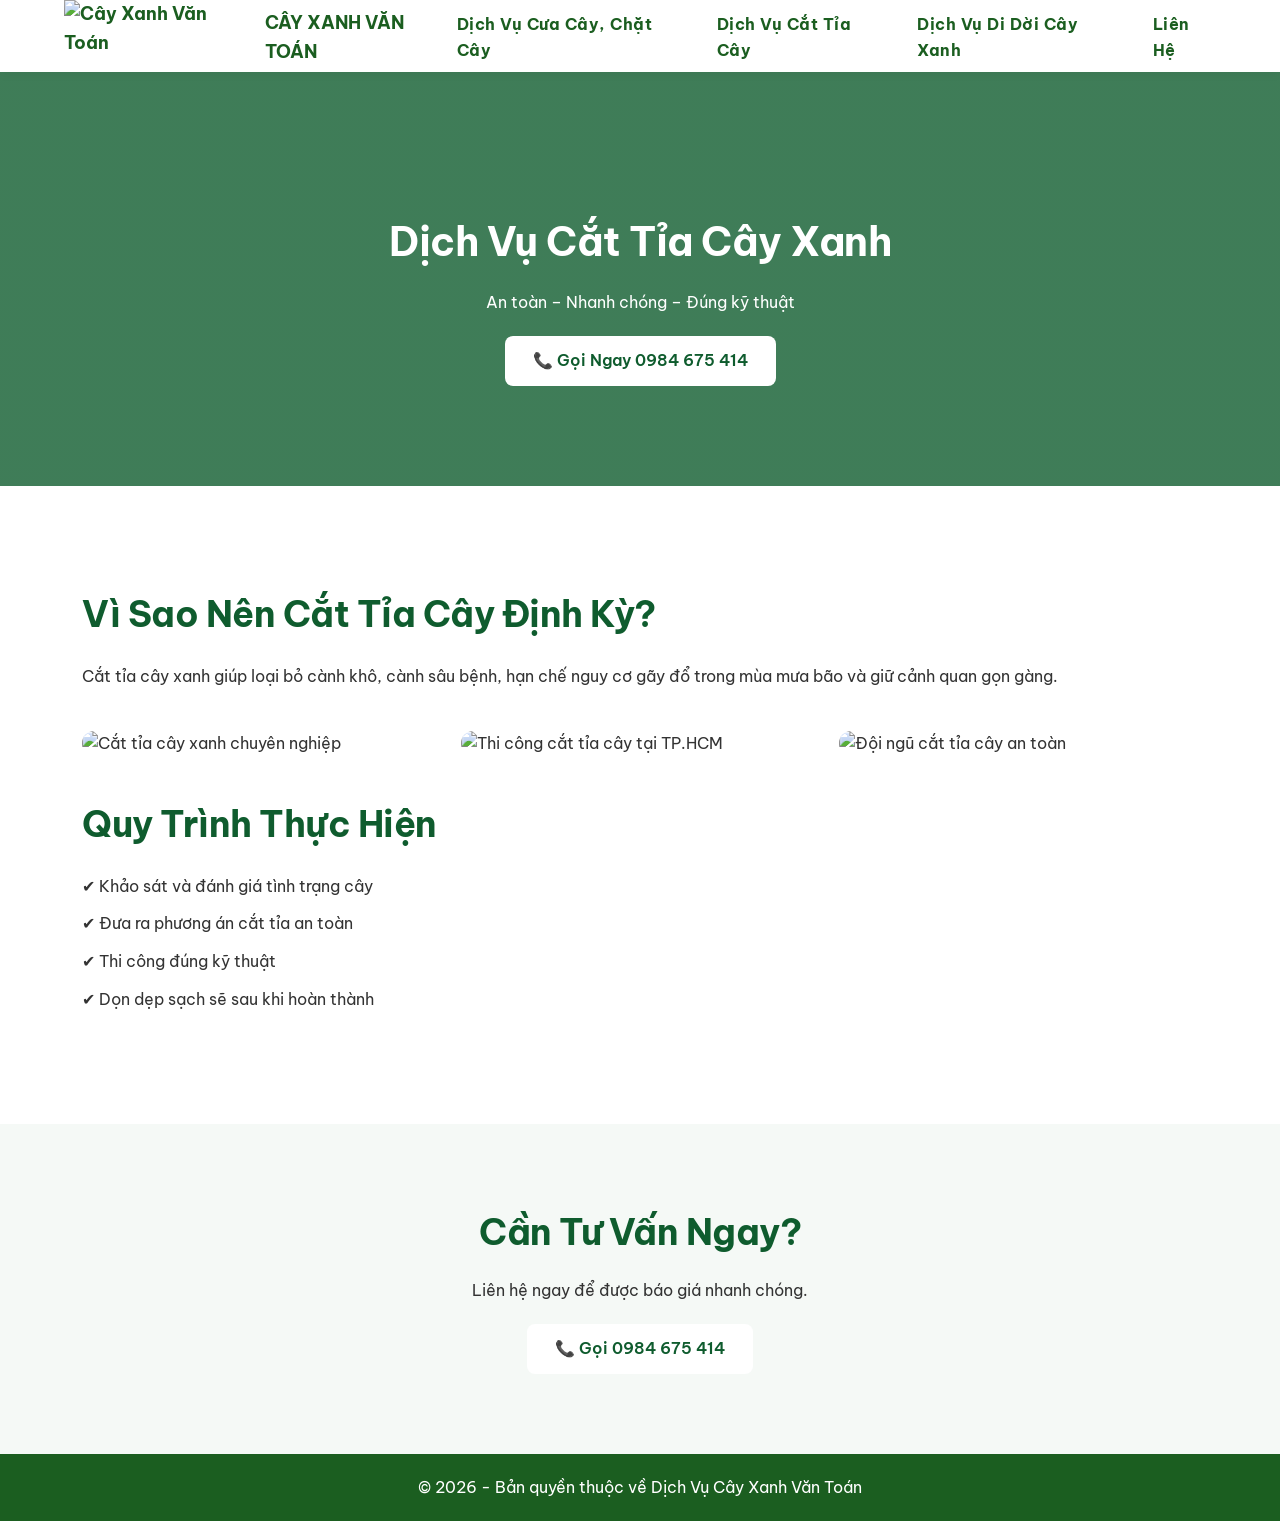
==== dich-vu-cat-tia-cay/index.html @ 78bada3a "v1-the first" ====
<!DOCTYPE html>
<html lang="vi">
<head>
<meta charset="UTF-8">
<meta name="viewport" content="width=device-width, initial-scale=1.0">

<title>Dịch Vụ Cưa Cắt Tỉa Cây Xanh Chuyên Nghiệp TPHCM</title>
<meta name="description" content="Dịch vụ cưa cây, chặt cây, cắt tỉa và di dời cây xanh chuyên nghiệp tại TP.HCM. Báo giá nhanh – Thi công an toàn – Hỗ trợ 24/7.">

<meta property="og:title" content="Dịch Vụ Cây Xanh Chuyên Nghiệp">
<meta property="og:description" content="Cưa cây – Cắt tỉa – Di dời cây xanh giá tốt tại TPHCM">
<meta property="og:type" content="website">
<link rel="stylesheet" href="../css/style.css">
<link rel="stylesheet" href="../css/service.css">
<link href="https://fonts.googleapis.com/css2?family=Be+Vietnam+Pro:wght@300;400;500;600;700;800&display=swap" rel="stylesheet">

</head>

<body>


  <header class="header">
  <div class="container nav">
    <div class="logo">
  <img src="../images/logo__500_x_500_px__cay_xanh-removebg-preview" alt="Cây Xanh Văn Toán">
  <span>CÂY XANH VĂN TOÁN</span>
</div>

    <div class="menu-toggle" id="menu-toggle">
      <span></span>
      <span></span>
      <span></span>
    </div>

    <nav id="navbar">
      <ul>
        <li><a href="dich-vu-cua-cay-chat-cay.html" class="nav-link">Dịch Vụ Cưa Cây, Chặt Cây</a></li>
        <li><a href="dich-vu-cat-tia-cay.html" class="nav-link">Dịch Vụ Cắt Tỉa Cây</a></li>
        <li><a href="dich-vu-di-doi-cay-xanh.html" class="nav-link">Dịch Vụ Di Dời Cây Xanh</a></li>
        <li><a href="lien-he.html" class="nav-link">Liên Hệ</a></li>
      </ul>
    </nav>
  </div>
</header>

<!-- HERO -->
<section class="service-hero">
  <div class="container">
    <h1>Dịch Vụ Cắt Tỉa Cây Xanh</h1>
    <p>An toàn – Nhanh chóng – Đúng kỹ thuật</p>
    <a href="tel:0984675414" class="btn-primary">📞 Gọi Ngay 0984 675 414</a>
  </div>
</section>

<!-- NỘI DUNG -->
<section class="service-content">
  <div class="container">

    <h2>Vì Sao Nên Cắt Tỉa Cây Định Kỳ?</h2>
    <p>
      Cắt tỉa cây xanh giúp loại bỏ cành khô, cành sâu bệnh,
      hạn chế nguy cơ gãy đổ trong mùa mưa bão và giữ cảnh quan gọn gàng.
    </p>

    <div class="service-grid">
      <img src="../images/cat-tia-1.jpg" alt="Cắt tỉa cây xanh chuyên nghiệp">
      <img src="../images/cat-tia-2.jpg" alt="Thi công cắt tỉa cây tại TP.HCM">
      <img src="../images/cat-tia-3.jpg" alt="Đội ngũ cắt tỉa cây an toàn">
    </div>

    <h2>Quy Trình Thực Hiện</h2>
    <ul class="process-list">
      <li>✔ Khảo sát và đánh giá tình trạng cây</li>
      <li>✔ Đưa ra phương án cắt tỉa an toàn</li>
      <li>✔ Thi công đúng kỹ thuật</li>
      <li>✔ Dọn dẹp sạch sẽ sau khi hoàn thành</li>
    </ul>

  </div>
</section>

<!-- CTA -->
<section class="service-cta">
  <div class="container">
    <h2>Cần Tư Vấn Ngay?</h2>
    <p>Liên hệ ngay để được báo giá nhanh chóng.</p>
    <a href="tel:0984675414" class="btn-primary">📞 Gọi 0984 675 414</a>
  </div>
</section>

<footer>
<div class="container">
<p>© 2026 - Bản quyền thuộc về Dịch Vụ Cây Xanh Văn Toán</p>
</div>
</footer>
</body>
</html>
---- css/style.css ----
body {
  font-family: 'Be Vietnam Pro', sans-serif;
  line-height: 1.6;
  color: #333;
  margin: 0;
}

h1, h2, h3, h4 {
  font-weight: 700;
  letter-spacing: -0.5px;
}
html {
  scroll-behavior: smooth;
}

*{
margin:0;
padding:0;
box-sizing:border-box;
}

.container{
width:90%;
max-width:1200px;
margin:auto;
}

.header {
  position: fixed;
  top: 0;
  left: 0;
  width: 100%;
  height: 72px; /* chỉnh ở đây */
  background: #fff;
  display: flex;
  align-items: center;
  z-index: 999;
  box-shadow: 0 2px 10px rgba(0,0,0,0.05);
}


.header.scrolled {
  box-shadow: 0 8px 25px rgba(0,0,0,0.08);
}

.logo{
color:#fff;
font-weight:bold;
font-size:20px;
}

nav ul{
display:flex;
list-style:none;
gap:30px;
}

nav a{
color:#1b5e20;
text-decoration:none;
font-weight:500;
}

nav ul li a {
  color: #1b5e20;  /* xanh lá đậm */
  font-weight: 700;
}
nav ul li a:hover {
  color: #2e7d32;
}

.logo {
  color: #1b5e20;
}

/* hero*/
.hero{
background:url('../images/hero.jpg') center/cover no-repeat;
height:500px;
display:flex;
align-items:center;
color:#fff;
text-align:center;
}

.hero-content{
width:100%;
}

.hero h1{
font-size:36px;
margin-bottom:15px;
}

.btn{
display:inline-block;
background:#ff9800;
color:#fff;
padding:12px 25px;
border-radius:5px;
text-decoration:none;
margin-top:15px;
}

.section{
padding:80px 0;
text-align:center;
}

.bg-light{
background:#f5f5f5;
}

.grid-3{
display:grid;
grid-template-columns:repeat(auto-fit,minmax(250px,1fr));
gap:30px;
margin-top:40px;
}

.card{
background:#fff;
padding:20px;
border-radius:8px;
box-shadow:0 5px 15px rgba(0,0,0,0.08);
}

.card img{
width:100%;
border-radius:8px;
margin-bottom:15px;
}

.card {
  border-radius: 16px;
  overflow: hidden;
  transition: all 0.3s ease;
  box-shadow: 0 10px 30px rgba(0,0,0,0.06);
}

.card:hover {
  transform: translateY(-8px);
  box-shadow: 0 20px 40px rgba(0,0,0,0.08);
}

.process{
text-align:left;
max-width:600px;
margin:20px auto;
}

table{
width:100%;
margin-top:20px;
border-collapse:collapse;
}

table,th,td{
border:1px solid #ddd;
}

th,td{
padding:12px;
}

.note{
margin-top:10px;
font-size:14px;
color:#666;
}

.gallery{
width:100%;
max-width:800px;
margin-top:30px;
border-radius:8px;
}

.contact{
background:#e8f5e9;
}

footer{
background:#1b5e20;
color:#fff;
padding:20px 0;
text-align:center;
}

@media(max-width:768px){
.hero h1{
font-size:26px;
}
nav ul{
flex-direction:column;
}
}

/* ===== HEADER PROFESSIONAL ===== */

nav ul {
  display: flex;
  list-style: none;
  gap: 30px;
}

nav ul li a {
  position: relative;
  color: #1b5e20;
  text-decoration: none;
  font-weight: 700;   /* in đậm hơn */
  letter-spacing: 0.5px;  /* nhìn chuyên nghiệp hơn */
  transition: color 0.3s ease;
}

/* Hover underline animation */
nav ul li a::after {
  content: "";
  position: absolute;
  width: 0%;
  height: 2px;
  left: 50%;
  bottom: -5px;
  background: #ff9800;
  transition: all 0.3s ease;
}

nav ul li a:hover::after {
  width: 100%;
  left: 0;
}

nav ul li a:hover {
  color: #ffcc80;
}

/* ===== MOBILE MENU ===== */

.menu-toggle {
  display: none;
  flex-direction: column;
  gap: 5px;
  cursor: pointer;
}

.menu-toggle span {
  width: 25px;
  height: 3px;
  background: #1b5e20;
  transition: 0.3s;
}

@media (max-width: 768px) {

  nav {
    position: absolute;
    top: 70px;
    right: 0;
    background: #1b5e20;
    width: 220px;
    height: 0;
    overflow: hidden;
    transition: 0.3s ease;
    height: 75px;
  }

  nav.active {
    height: 260px;
  }

  nav ul {
    flex-direction: column;
    padding: 20px;
    gap: 15px;
  }

  .menu-toggle {
    display: flex;
  }

    .logo img {
    height: 42px;
  }
}

/* ===== hero ===== */
.hero {
  background: linear-gradient(
      rgba(27,94,32,0.85),
      rgba(27,94,32,0.85)
    ),
    url('../images/hero.jpg') center/cover no-repeat;
  height: 550px;
  display: flex;
  align-items: center;
  text-align: center;
  color: #fff;
}

.hero h1 {
  font-size: 42px;
  font-weight: 800;
  margin-bottom: 15px;
}

.sub {
  font-size: 18px;
  margin-bottom: 30px;
}

.hero-cta {
  display: flex;
  gap: 20px;
  justify-content: center;
  flex-wrap: wrap;
}

.btn-call {
  background: #FF8F00;
  padding: 15px 35px;
  border-radius: 50px;
  font-weight: 700;
  color: white;
  text-decoration: none;
  font-size: 18px;
  transition: 0.3s;
}

.btn-call:hover {
  background: #e65100;
  transform: translateY(-3px);
}

.btn-outline {
  border: 2px solid white;
  padding: 15px 30px;
  border-radius: 50px;
  color: white;
  text-decoration: none;
  font-weight: 600;
}

/* Floating Contact Buttons */

.floating-contact {
  position: fixed;
  bottom: 20px;
  right: 20px;
  display: flex;
  flex-direction: column;
  gap: 15px;
  z-index: 999;
}

/* ===== NÚT GỌI ICON + SĐT ===== */

.float-call {
  display: flex;
  align-items: center;
  gap: 10px;
  background: #FF8F00;
  color: #fff;
  padding: 14px 22px;
  border-radius: 50px;
  font-weight: 700;
  text-decoration: none;
  box-shadow: 0 8px 25px rgba(0,0,0,0.2);
  animation: pulseGlow 1.5s infinite;
  transition: 0.3s;
}

.float-call:hover {
  background: #e65100;
  transform: translateY(-3px);
}

.phone-icon {
  font-size: 20px;
}

.phone-text {
  font-size: 16px;
  letter-spacing: 1px;
}

/* Nút Zalo */
.float-zalo {
  background: #1B5E20;
  color: #fff;
  padding: 14px 22px;
  border-radius: 50px;
  font-weight: 700;
  text-decoration: none;
  box-shadow: 0 5px 20px rgba(0,0,0,0.2);
  transition: 0.3s;
}

.float-zalo:hover {
  background: #0d3c13;
  transform: translateY(-3px);
}

/* Mobile tối ưu */
@media (max-width: 768px) {
  .float-call,
  .float-zalo {
    padding: 12px 18px;
    font-size: 14px;
  }
}

/* ===== HIỆU ỨNG CHÓE CHÓE LIÊN TỤC ===== */

@keyframes pulseGlow {
  0% {
    transform: scale(1);
    box-shadow: 0 0 0 0 rgba(255, 143, 0, 0.7);
  }
  50% {
    transform: scale(1.08);
    box-shadow: 0 0 25px 10px rgba(255, 143, 0, 0.4);
  }
  100% {
    transform: scale(1);
    box-shadow: 0 0 0 0 rgba(255, 143, 0, 0);
  }
}

/* Chỉ áp dụng cho nút GỌI */
.float-call {
  animation: pulseGlow 1.5s infinite;
}



/* ===== NÚT GỌI PHỐI MÀU THEO BRAND XANH LÁ ===== */

.call-wrapper {
  position: fixed;
  bottom: 25px;
  right: 25px;
  display: flex;
  align-items: center;
  background: #ffffff;
  border-radius: 50px;
  padding: 8px 8px 8px 20px;
  text-decoration: none;
  box-shadow: 0 8px 25px rgba(0,0,0,0.25);
  z-index: 999;
  transition: 0.3s;
}

.call-wrapper:hover {
  transform: translateY(-3px);
}

/* Số điện thoại */
.call-number {
  font-size: 20px;
  font-weight: 700;
  color: #d32f2f;
  letter-spacing: 1px;
}

/* Vòng tròn icon */
.call-icon-circle {
  width: 60px;
  height: 60px;
  background: #2e7d32;
  border-radius: 50%;
  display: flex;
  align-items: center;
  justify-content: center;
  margin-left: 15px;
  position: relative;
  animation: pulseCircle 1.8s infinite;
  transition: 0.3s;
}

.call-icon-circle:hover {
  background: #1b5e20;
}

/* Icon */
.call-icon {
  font-size: 26px;
  color: #ffffff;
  animation: ring 1s infinite;
}

/* Rung icon */
@keyframes ring {
  0% { transform: rotate(0); }
  20% { transform: rotate(-18deg); }
  40% { transform: rotate(18deg); }
  60% { transform: rotate(-10deg); }
  80% { transform: rotate(10deg); }
  100% { transform: rotate(0); }
}

/* Sóng lan theo màu xanh */
@keyframes pulseCircle {
  0% {
    box-shadow: 0 0 0 0 rgba(46, 125, 50, 0.6);
  }
  70% {
    box-shadow: 0 0 0 20px rgba(46, 125, 50, 0);
  }
  100% {
    box-shadow: 0 0 0 0 rgba(46, 125, 50, 0);
  }
}


/* ===== NÚT ZALO CHUYÊN NGHIỆP ===== */

.zalo-circle {
  position: fixed;
  bottom: 110px; /* nằm trên nút gọi */
  right: 25px;
  width: 65px;
  height: 65px;
  background: #ffffff;
  border-radius: 50%;
  display: flex;
  align-items: center;
  justify-content: center;
  box-shadow: 0 8px 25px rgba(0,0,0,0.25);
  z-index: 998;
  transition: 0.3s;
}

.zalo-circle:hover {
  transform: translateY(-3px);
}

/* Icon */
.zalo-icon {
  width: 36px;
  height: 36px;
}

/* ===== Responsive cho mobile ===== */
@media (max-width: 768px) {

  .call-wrapper {
    bottom: 20px;
    right: 15px;
    padding: 6px 6px 6px 15px;
  }

  .call-number {
    font-size: 16px;
  }

  .call-icon-circle {
    width: 50px;
    height: 50px;
  }

  .call-icon {
    font-size: 22px;
  }

  .zalo-circle {
    bottom: 90px;
    right: 15px;
    width: 55px;
    height: 55px;
  }

  .zalo-icon {
    width: 30px;
    height: 30px;
  }
}

/* ===== HERO RESPONSIVE FIX ===== */

.hero {
  display: flex;
  align-items: center;
  justify-content: space-between;
  padding: 100px 8%;
  gap: 40px;
}

.hero-text {
  flex: 1;
}

.hero-text h1 {
  font-size: 48px;
  line-height: 1.2;
  margin-bottom: 20px;
}

.hero-text p {
  font-size: 18px;
  margin-bottom: 30px;
}

.hero-image {
  flex: 1;
}

.hero-image img {
  width: 100%;
  height: auto;
}

/* ===== Responsive ===== */

@media (max-width: 1024px) {
  .hero {
    flex-direction: column;
    text-align: center;
    padding: 70px 6%;
  }

  .hero-text h1 {
    font-size: 34px;
  }

  .hero-text p {
    font-size: 16px;
  }

  .hero-buttons {
    display: flex;
    flex-direction: column;
    gap: 15px;
  }

  .hero-buttons a {
    width: 100%;
    text-align: center;
  }
}

@media (max-width: 600px) {
  .hero {
    padding: 60px 5%;
  }

  .hero-text h1 {
    font-size: 28px;
  }

  .hero-text p {
    font-size: 15px;
  }
}

/* ===== STATS V2 - FIX HOÀN TOÀN ===== */
.stats-v2 {
  padding: 90px 0;
  background: #0f5c2e;
}

.stats-wrapper {
  width: 100%;
  display: grid;
  grid-template-columns: repeat(4, 1fr);
  border-radius: 20px;
  box-shadow: 0 20px 50px rgba(0,0,0,0.08);
}

/* Item */
.stat-item {
  text-align: center;
  padding: 60px 20px;
  color: #fff;
  transition: all 0.35s ease;
  position: relative;
   background: transparent;
}

.stat-item:hover {
  transform: translateY(-8px);
}

/* Gradient đúng tone web */
.stat-item.light {
  background: linear-gradient(135deg, #2e7d32, #388e3c);
}

.stat-item.dark {
  background: linear-gradient(135deg, #1b5e20, #2e7d32);
}

/* Số */
.stat-item h2 {
 font-size: 42px;
  font-weight: 800;
}

/* Text */
.stat-item p {
    font-size: 14px;
  opacity: 0.8;
}

/* Tablet */
@media (max-width: 1024px) {
  .stats-wrapper {
    grid-template-columns: repeat(2, 1fr);
  }
}

/* Mobile */
@media (max-width: 600px) {
  .stats-wrapper {
    grid-template-columns: 1fr;
  }

  .stat-item h2 {
    font-size: 38px;
  }
}

body {
  padding-top: 70px;
}


/* Vòng tròn icon */
.icon-circle {
  width: 90px;
  height: 90px;
  margin: 0 auto 25px;
  border-radius: 50%;
  display: flex;
  align-items: center;
  justify-content: center;

  background: rgba(255, 255, 255, 0.08);
  backdrop-filter: blur(5px);

  border: 1px solid rgba(255,255,255,0.15);

  transition: 0.3s ease;
}

/* Icon */
.stat-icon {
  width: 40px;
  height: 40px;
}

/* Hover sang */
.stat-item:hover .icon-circle {
  transform: scale(1.1);
  background: rgba(255, 255, 255, 0.15);
}

/* ===== PROCESS 3 STEPS ===== */

.process-section {
  padding: 50px 0;
}

.section-title {
  text-align: center;
  font-size: 36px;
  font-weight: 800;
  margin-bottom: 70px;
  color: #1b5e20;
}

.process-wrapper {
  display: grid;
  grid-template-columns: repeat(3, 1fr);
  gap: 40px;
  position: relative;
}

/* Đường nối giữa các bước (desktop) */
.process-wrapper::before {
  content: "";
  position: absolute;
  top: 35px;
  left: 15%;
  width: 70%;
  height: 2px;
  background: rgba(46,125,50,0.2);
  z-index: 0;
}

.process-step {
  background: #ffffff;
  padding: 40px 30px;
  border-radius: 16px;
  text-align: center;
  box-shadow: 0 15px 40px rgba(0,0,0,0.05);
  position: relative;
  z-index: 1;
  transition: 0.3s ease;
}

.process-step:hover {
  transform: translateY(-8px);
  box-shadow: 0 18px 40px rgba(0,0,0,0.08);
}

/* Số bước */
.step-number {
  width: 70px;
  height: 70px;
  margin: 0 auto 20px;
  border-radius: 50%;
  background: #2e7d32;
  color: #fff;
  font-size: 20px;
  font-weight: 800;
  display: flex;
  align-items: center;
  justify-content: center;
}

.process-step h3 {
  font-size: 20px;
  margin-bottom: 12px;
  color: #1b5e20;
}

.process-step p {
  font-size: 15px;
  color: #666;
  line-height: 1.6;
}

/* ===== Tablet ===== */
@media (max-width: 1024px) {

  .process-wrapper {
    grid-template-columns: 1fr;
    gap: 30px;
  }

  .process-wrapper::before {
    display: none;
  }

  .process-step {
    padding: 35px 25px;
  }

  .step-number {
    width: 60px;
    height: 60px;
    font-size: 18px;
  }

  .process-step h3 {
    font-size: 18px;
  }

  .process-step p {
    font-size: 14px;
  }
}


/* ===== Mobile ===== */
@media (max-width: 600px) {

  .process-section {
    padding: 70px 0;
  }

  .section-title {
    font-size: 26px;
    margin-bottom: 30px;
  }

  .process-step {
    padding: 30px 20px;
  }

  .step-number {
    width: 55px;
    height: 55px;
    font-size: 16px;
  }

  .process-step h3 {
    font-size: 17px;
  }

  .process-step p {
    font-size: 13px;
  }
}

/* ===== CTA SECTION ===== */
.cta-section {
  background: linear-gradient(135deg, #0f5c2e, #1c7a3c);
  background-image: url('../images/bg-la-cay.png');
  background-size: cover;
  background-position: center;
  background-repeat: no-repeat;
  position: relative;
  padding: 0;
}
.cta-overlay {
  background: linear-gradient(
    rgba(21, 101, 40, 0.82),
    rgba(27, 94, 32, 0.88)
  );
  padding: 90px 20px;
  text-align: center;
  color: #fff;
}

.cta-section h2 {
  font-size: 40px;
  font-weight: 800;
  margin-bottom: 20px;
}

.cta-section p {
  font-size: 18px;
  margin-bottom: 40px;
  opacity: 0.95;
}

.cta-buttons {
  display: flex;
  justify-content: center;
  gap: 20px;
  flex-wrap: wrap;
}

/* Hotline button */
.btn-hotline {
  background: #ffffff;
  color: #1b5e20;
  padding: 14px 28px;
  border-radius: 40px;
  font-weight: 600;
  text-decoration: none;
  transition: 0.3s ease;
}

.btn-hotline:hover {
  background: #f1f8e9;
  transform: translateY(-3px);
}

/* Zalo button */
.btn-zalo {
  background: transparent;
  border: 2px solid #ffffff;
  color: #fff;
  padding: 15px 35px;
  border-radius: 50px;
  font-weight: 700;
  text-decoration: none;
  transition: 0.3s ease;
}

.btn-zalo:hover {
  background: #ffffff;
  color: #1b5e20;
  transform: translateY(-3px);
}

/* ===== Responsive ===== */

@media (max-width: 768px) {
  .cta-section h2 {
    font-size: 28px;
  }

  .cta-section p {
    font-size: 15px;
  }

  .btn-hotline,
  .btn-zalo {
    width: 100%;
    text-align: center;
  }
}

/* ===== PRICING SECTION ===== */

.pricing-section {
  padding: 30px 20px;
  background: linear-gradient(135deg, #f1f8f4, #e8f5e9);
  text-align: center;
}

.section-header {
  max-width: 800px;
  margin: 0 auto 60px;
}

.section-header h2 {
  font-size: 36px;
  color: #1b5e20;
  font-weight: 800;
  margin-bottom: 15px;
}

.section-header p {
  color: #555;
}

.pricing-grid {
  display: flex;
  gap: 30px;
  justify-content: center;
  flex-wrap: wrap;
}

.pricing-card {
  background: #fff;
  padding: 40px 30px;
  border-radius: 20px;
  width: 320px;
  box-shadow: 0 15px 40px rgba(0,0,0,0.06);
  transition: 0.3s ease;
  position: relative;
}

.pricing-card:hover {
  transform: translateY(-10px);
}

.pricing-card h3 {
  font-size: 22px;
  color: #1b5e20;
  margin-bottom: 20px;
}

.price {
  font-size: 28px;
  font-weight: 800;
  color: #2e7d32;
  margin-bottom: 25px;
}

.pricing-card ul {
  list-style: none;
  padding: 0;
  margin-bottom: 25px;
}

.pricing-card ul li {
  margin-bottom: 12px;
  color: #444;
}

/* BUTTON */

.price-btn {
  display: inline-block;
  padding: 12px 25px;
  background: #2e7d32;
  color: #fff;
  border-radius: 30px;
  text-decoration: none;
  font-weight: 600;
  transition: 0.3s;
}

.price-btn:hover {
  background: #1b5e20;
}

.price-btn.light {
  background: #fff;
  color: #1b5e20;
}

/* FEATURED CARD */

.featured {
  background: linear-gradient(135deg, #2e7d32, #1b5e20);
  color: #fff;
  transform: scale(1.05);
}

.featured h3,
.featured .price,
.featured ul li {
  color: #fff;
}

.badge {
  position: absolute;
  top: -12px;
  right: 20px;
  background: #fff;
  color: #1b5e20;
  padding: 5px 15px;
  border-radius: 20px;
  font-size: 13px;
  font-weight: 700;
}

/* RESPONSIVE */

@media (max-width: 768px) {

  .pricing-section {
    padding: 70px 20px;
  }

  .section-header h2 {
    font-size: 28px;
  }

  .pricing-card {
    width: 100%;
    max-width: 350px;
  }

  .featured {
    transform: scale(1);
  }
}

.work-section {
  padding: 20px 20px;
  background: #f5f9f6;
  text-align: center;
}

.main-video {
  margin: 50px auto 60px;
  max-width: 900px;
  border-radius: 20px;
  overflow: hidden;
  box-shadow: 0 20px 50px rgba(0,0,0,0.08);
}

.main-video video {
   width: 100%;
  height: auto;        /* thêm dòng này */
  max-height: 500px;   /* giới hạn chiều cao */
  object-fit: contain; /* giữ nguyên toàn bộ nội dung */
  display: block;
}

.work-grid {
  display: grid;
  grid-template-columns: repeat(2, 1fr);
  gap: 25px;
  justify-content: center;
}

/* Giới hạn chiều cao */
.work-item {
  border-radius: 20px;
  overflow: hidden;
  box-shadow: 0 15px 40px rgba(0,0,0,0.06);
  max-height: 450px;   /* chỉnh số này nếu muốn nhỏ hơn */
}

/* Video & image tự fit */
.work-item video,
.work-item img {
  width: 100%;
  height: 100%;
  object-fit: contain;  /* KHÔNG bị crop */
  background: #000;     /* nền đen nếu video dọc */
  display: block;
}

@media (max-width: 768px) {
  .work-grid {
    grid-template-columns: 1fr;
  }
}

/* LOGO */
.nav {
  display: flex;
  justify-content: space-between;
  align-items: center;
}

.logo {
  display: flex;
  align-items: center;
  gap: 12px;
  font-weight: 700;
  font-size: 18px;
  color: #1b5e20;
}

.logo img {
  height: 75px;     /* chỉnh nhỏ/lớn tại đây */
  width: auto;
  display: block;
}

@media (max-width: 768px) {
  .logo span {
    font-size: 14px;
  }

  .logo img {
    height: 35px;
  }
}

/* Giới thiệu */
/* ===== ABOUT SECTION ===== */

.about-section {
  padding: 100px 20px;
  background: #f8fbf8;
}

.about-wrapper {
  display: grid;
  grid-template-columns: 1fr 1fr;
  gap: 60px;
  align-items: stretch;   /* QUAN TRỌNG */
}

/* VIDEO */
.about-video {
  border-radius: 25px;
  overflow: hidden;
  box-shadow: 0 25px 60px rgba(0,0,0,0.08);
  aspect-ratio: 16 / 9;   /* Tỷ lệ video ngang */
  width: 100%;
  background: #000;
}

.about-video video {
    width: 100%;
  height: auto !important;      /* bắt buộc auto */
  max-width: 100%;
  display: block;
  object-fit: contain !important;  /* không dùng cover */
}

/* CONTENT */
.about-content h2 {
  font-size: 36px;
  font-weight: 800;
  color: #1b5e20;
  margin-bottom: 20px;
}

.about-text {
 line-height: 1.8;
  font-size: 16px;
  color: #555;
}

.about-highlight {
  display: inline-block;
  background: #2e7d32;
  color: #fff;
  padding: 10px 25px;
  border-radius: 8px;
  font-weight: 700;
  margin-bottom: 25px;
}

/* FEATURES */
.about-features {
  display: flex;
  flex-direction: column;
  gap: 20px;
}

.feature-item {
  display: flex;
  gap: 15px;
  align-items: flex-start;
}

.feature-item .icon {
  font-size: 22px;
  color: #2e7d32;
  margin-top: 3px;
}

.feature-item h4 {
    font-size: 16px;
  font-weight: 600;
  color: #1b5e20;
}

.feature-item p {
  font-size: 14px;
  color: #777;
}

/* RESPONSIVE */
@media (max-width: 992px) {
  .about-wrapper {
    grid-template-columns: 1fr;
    gap: 40px;
  }

  .about-content {
    text-align: center;
  }

  .feature-item {
    justify-content: center;
  }
}



/* ===== BANNER SLIDER ===== */

.banner {
  width: 100%;
}

.slider {
  width: 100%;
  max-width: 1200px;   /* nếu bạn đang giới hạn container */
  margin: auto;
  overflow: hidden;
  border-radius: 25px;
}

.slide {
  display: none;
}

.slide.active {
  display: block;
}

.slide img {
  width: 100%;
  height: auto;   /* quan trọng */
  display: block;
}

.banner {
  margin-top: 0;   /* bằng chiều cao header */
}
/* Nút prev next */
.prev, .next {
  position: absolute;
  top: 50%;
  transform: translateY(-50%);
  background: rgba(0,0,0,0.5);
  color: #fff;
  border: none;
  padding: 10px 15px;
  cursor: pointer;
  font-size: 22px;
  border-radius: 50%;
}

.prev { left: 15px; }
.next { right: 15px; }

.prev:hover, .next:hover {
  background: #2e7d32;
}

/* Dots */
.dots {
  text-align: center;
  position: absolute;
  bottom: 15px;
  width: 100%;
}

.dot {
  height: 12px;
  width: 12px;
  margin: 0 5px;
  background: rgba(255,255,255,0.6);
  border-radius: 50%;
  display: inline-block;
  cursor: pointer;
}

.dot.active {
  background: #2e7d32;
}

section {
  padding: 100px 0;
}

.section-header {
  margin-bottom: 60px;
}

h2 {
  font-size: 36px;
  font-weight: 700;
  margin-bottom: 20px;
}

p {
  line-height: 1.7;
}

@media (max-width:768px){
  section {
    padding: 70px 0;
  }

  h2 {
    font-size: 28px;
  }
}


.banner {
  margin-top: 0 !important;
  padding-top: 0 !important;
}

/* Extra Services Section */

.extra-services {
  background: #f6f9f7;
  padding: 20px 0;
  
}

.extra-services h2 {
  color: #0f5c2e;   /* xanh thương hiệu */
  font-weight: 700;
  text-align: center;
}

.extra-services p {
  text-align: center;
}
.extra-grid {
  display: grid;
  grid-template-columns: repeat(4, 1fr);
  gap: 30px;
  margin-top: 20px;
}

.extra-card {
  background: #fff;
  padding: 40px 30px;
  border-radius: 16px;
  text-align: center;
  transition: all 0.3s ease;
  box-shadow: 0 10px 30px rgba(0,0,0,0.05);
}

.extra-card:hover {
  transform: translateY(-8px);
  box-shadow: 0 20px 40px rgba(0,0,0,0.08);
}

.extra-icon {
  font-size: 32px;
  margin-bottom: 20px;
}

.extra-card h3 {
  font-size: 18px;
  margin-bottom: 15px;
  font-weight: 600;
  color: #0f5c2e;
}

.extra-card p {
  font-size: 14px;
  color: #666;
  line-height: 1.6;
}

.extra-cta {
  margin-top: 50px;
  text-align: center;
}

.btn-extra {
  background: #0f5c2e;
  color: #fff;
  padding: 14px 28px;
  border-radius: 40px;
  font-weight: 600;
  text-decoration: none;
  transition: 0.3s;
}

.btn-extra:hover {
  background: #1c7a3c;
}

@media (max-width:1024px){
  .extra-grid {
    grid-template-columns: repeat(2, 1fr);
  }
}

@media (max-width:768px){
  .extra-grid {
    grid-template-columns: 1fr;
  }
}

/* ===== Compact Stats Section ===== */

.stats-v2 {
  padding: 40px 0;   /* giảm mạnh */
}

.stat-item {
  padding: 30px 15px;  /* giảm chiều cao box */
}

.icon-circle {
  width: 50px;
  height: 50px;
  margin-bottom: 12px;
}

.stat-icon {
  width: 22px;
  height: 22px;
}

.stat-item h2 {
  font-size: 26px;  /* nhỏ lại rõ rệt */
  margin-bottom: 6px;
}

.stat-item p {
  font-size: 13px;
}


/* ===== Section Dịch Vụ ===== */
#dichvu h2 {
  color: #0f5c2e;        /* xanh thương hiệu */
  font-weight: 700;
  text-align: center;    /* nếu bạn muốn giữa */
  margin-bottom: 50px;
}

#dichvu .card h3 {
  color: #1c7a3c;        /* xanh nhạt hơn chút cho phân cấp */
  font-weight: 600;
  margin: 15px 0 10px;
}

#dichvu .card {
  transition: all 0.3s ease;
}

#dichvu .card:hover h3 {
  color: #0f5c2e;
}

/* ===== Contact Section ===== */

#lienhe {
  background: #f6f9f7;   /* nền xanh rất nhạt */
  padding: 20px 0;
  text-align: center;
}

#lienhe h2 {
  color: #0f5c2e;
  font-size: 32px;
  font-weight: 700;
  margin-bottom: 25px;
}

#lienhe p {
  font-size: 16px;
  color: #444;
  margin-bottom: 12px;
}

#lienhe p strong {
  color: #0f5c2e;
}

#lienhe .container {
  background: #ffffff;
  padding: 50px 40px;
  border-radius: 16px;
  box-shadow: 0 15px 40px rgba(0,0,0,0.06);
}


/* ===== ABOUT SECTION CÂN GIỮA VIDEO & TEXT ===== */

.about-wrapper {
  display: flex;
  align-items: center;   /* QUAN TRỌNG: canh giữa dọc */
  gap: 50px;
}

/* VIDEO */
.about-video {
  flex: 1;
  display: flex;
  justify-content: center;  /* canh giữa ngang */
}

.about-video video {
  width: 100%;
  max-width: 500px;   /* chỉnh kích thước mong muốn */
  height: auto;       /* giữ nguyên tỷ lệ */
  display: block;
  border-radius: 16px;
}

/* CONTENT */
.about-content {
  flex: 1;
}

@media (max-width: 992px) {
  .about-wrapper {
    flex-direction: column;
    text-align: center;
  }

  .about-video video {
    max-width: 100%;
  }
}
---- css/service.css ----
body {
  font-family: 'Be Vietnam Pro', sans-serif;
  line-height: 1.6;
  color: #333;
  margin: 0;
}

h1, h2, h3, h4 {
  font-weight: 700;
  letter-spacing: -0.5px;
}
html {
  scroll-behavior: smooth;
}

*{
margin:0;
padding:0;
box-sizing:border-box;
}

.container{
width:90%;
max-width:1200px;
margin:auto;
}

.header {
  position: fixed;
  top: 0;
  left: 0;
  width: 100%;
  height: 72px; /* chỉnh ở đây */
  background: #fff;
  display: flex;
  align-items: center;
  z-index: 999;
  box-shadow: 0 2px 10px rgba(0,0,0,0.05);
}


.header.scrolled {
  box-shadow: 0 8px 25px rgba(0,0,0,0.08);
}

.logo{
color:#fff;
font-weight:bold;
font-size:20px;
}

nav ul{
display:flex;
list-style:none;
gap:30px;
}

nav a{
color:#1b5e20;
text-decoration:none;
font-weight:500;
}

nav ul li a {
  color: #1b5e20;  /* xanh lá đậm */
  font-weight: 700;
}
nav ul li a:hover {
  color: #2e7d32;
}

.logo {
  color: #1b5e20;
}

/* hero*/
.hero{
background:url('../images/hero.jpg') center/cover no-repeat;
height:500px;
display:flex;
align-items:center;
color:#fff;
text-align:center;
}

.hero-content{
width:100%;
}

.hero h1{
font-size:36px;
margin-bottom:15px;
}

.btn{
display:inline-block;
background:#ff9800;
color:#fff;
padding:12px 25px;
border-radius:5px;
text-decoration:none;
margin-top:15px;
}

.section{
padding:80px 0;
text-align:center;
}

.bg-light{
background:#f5f5f5;
}

.grid-3{
display:grid;
grid-template-columns:repeat(auto-fit,minmax(250px,1fr));
gap:30px;
margin-top:40px;
}

.card{
background:#fff;
padding:20px;
border-radius:8px;
box-shadow:0 5px 15px rgba(0,0,0,0.08);
}

.card img{
width:100%;
border-radius:8px;
margin-bottom:15px;
}

.card {
  border-radius: 16px;
  overflow: hidden;
  transition: all 0.3s ease;
  box-shadow: 0 10px 30px rgba(0,0,0,0.06);
}

.card:hover {
  transform: translateY(-8px);
  box-shadow: 0 20px 40px rgba(0,0,0,0.08);
}

.process{
text-align:left;
max-width:600px;
margin:20px auto;
}

table{
width:100%;
margin-top:20px;
border-collapse:collapse;
}

table,th,td{
border:1px solid #ddd;
}

th,td{
padding:12px;
}

.note{
margin-top:10px;
font-size:14px;
color:#666;
}

.gallery{
width:100%;
max-width:800px;
margin-top:30px;
border-radius:8px;
}

.contact{
background:#e8f5e9;
}

footer{
background:#1b5e20;
color:#fff;
padding:20px 0;
text-align:center;
}

@media(max-width:768px){
.hero h1{
font-size:26px;
}
nav ul{
flex-direction:column;
}
}

/* ===== HEADER PROFESSIONAL ===== */

nav ul {
  display: flex;
  list-style: none;
  gap: 30px;
}

nav ul li a {
  position: relative;
  color: #1b5e20;
  text-decoration: none;
  font-weight: 700;   /* in đậm hơn */
  letter-spacing: 0.5px;  /* nhìn chuyên nghiệp hơn */
  transition: color 0.3s ease;
}

/* Hover underline animation */
nav ul li a::after {
  content: "";
  position: absolute;
  width: 0%;
  height: 2px;
  left: 50%;
  bottom: -5px;
  background: #ff9800;
  transition: all 0.3s ease;
}

nav ul li a:hover::after {
  width: 100%;
  left: 0;
}

nav ul li a:hover {
  color: #ffcc80;
}

/* ===== MOBILE MENU ===== */

.menu-toggle {
  display: none;
  flex-direction: column;
  gap: 5px;
  cursor: pointer;
}

.menu-toggle span {
  width: 25px;
  height: 3px;
  background: #1b5e20;
  transition: 0.3s;
}

@media (max-width: 768px) {

  nav {
    position: absolute;
    top: 70px;
    right: 0;
    background: #1b5e20;
    width: 220px;
    height: 0;
    overflow: hidden;
    transition: 0.3s ease;
    height: 75px;
  }

  nav.active {
    height: 260px;
  }

  nav ul {
    flex-direction: column;
    padding: 20px;
    gap: 15px;
  }

  .menu-toggle {
    display: flex;
  }

    .logo img {
    height: 42px;
  }
}

/* ===== hero ===== */
.hero {
  background: linear-gradient(
      rgba(27,94,32,0.85),
      rgba(27,94,32,0.85)
    ),
    url('../images/hero.jpg') center/cover no-repeat;
  height: 550px;
  display: flex;
  align-items: center;
  text-align: center;
  color: #fff;
}

.hero h1 {
  font-size: 42px;
  font-weight: 800;
  margin-bottom: 15px;
}

.sub {
  font-size: 18px;
  margin-bottom: 30px;
}

.hero-cta {
  display: flex;
  gap: 20px;
  justify-content: center;
  flex-wrap: wrap;
}

.btn-call {
  background: #FF8F00;
  padding: 15px 35px;
  border-radius: 50px;
  font-weight: 700;
  color: white;
  text-decoration: none;
  font-size: 18px;
  transition: 0.3s;
}

.btn-call:hover {
  background: #e65100;
  transform: translateY(-3px);
}

.btn-outline {
  border: 2px solid white;
  padding: 15px 30px;
  border-radius: 50px;
  color: white;
  text-decoration: none;
  font-weight: 600;
}

/* Floating Contact Buttons */

.floating-contact {
  position: fixed;
  bottom: 20px;
  right: 20px;
  display: flex;
  flex-direction: column;
  gap: 15px;
  z-index: 999;
}

/* ===== NÚT GỌI ICON + SĐT ===== */

.float-call {
  display: flex;
  align-items: center;
  gap: 10px;
  background: #FF8F00;
  color: #fff;
  padding: 14px 22px;
  border-radius: 50px;
  font-weight: 700;
  text-decoration: none;
  box-shadow: 0 8px 25px rgba(0,0,0,0.2);
  animation: pulseGlow 1.5s infinite;
  transition: 0.3s;
}

.float-call:hover {
  background: #e65100;
  transform: translateY(-3px);
}

.phone-icon {
  font-size: 20px;
}

.phone-text {
  font-size: 16px;
  letter-spacing: 1px;
}

/* Nút Zalo */
.float-zalo {
  background: #1B5E20;
  color: #fff;
  padding: 14px 22px;
  border-radius: 50px;
  font-weight: 700;
  text-decoration: none;
  box-shadow: 0 5px 20px rgba(0,0,0,0.2);
  transition: 0.3s;
}

.float-zalo:hover {
  background: #0d3c13;
  transform: translateY(-3px);
}

/* Mobile tối ưu */
@media (max-width: 768px) {
  .float-call,
  .float-zalo {
    padding: 12px 18px;
    font-size: 14px;
  }
}

/* ===== HIỆU ỨNG CHÓE CHÓE LIÊN TỤC ===== */

@keyframes pulseGlow {
  0% {
    transform: scale(1);
    box-shadow: 0 0 0 0 rgba(255, 143, 0, 0.7);
  }
  50% {
    transform: scale(1.08);
    box-shadow: 0 0 25px 10px rgba(255, 143, 0, 0.4);
  }
  100% {
    transform: scale(1);
    box-shadow: 0 0 0 0 rgba(255, 143, 0, 0);
  }
}

/* Chỉ áp dụng cho nút GỌI */
.float-call {
  animation: pulseGlow 1.5s infinite;
}



/* ===== NÚT GỌI PHỐI MÀU THEO BRAND XANH LÁ ===== */

.call-wrapper {
  position: fixed;
  bottom: 25px;
  right: 25px;
  display: flex;
  align-items: center;
  background: #ffffff;
  border-radius: 50px;
  padding: 8px 8px 8px 20px;
  text-decoration: none;
  box-shadow: 0 8px 25px rgba(0,0,0,0.25);
  z-index: 999;
  transition: 0.3s;
}

.call-wrapper:hover {
  transform: translateY(-3px);
}

/* Số điện thoại */
.call-number {
  font-size: 20px;
  font-weight: 700;
  color: #d32f2f;
  letter-spacing: 1px;
}

/* Vòng tròn icon */
.call-icon-circle {
  width: 60px;
  height: 60px;
  background: #2e7d32;
  border-radius: 50%;
  display: flex;
  align-items: center;
  justify-content: center;
  margin-left: 15px;
  position: relative;
  animation: pulseCircle 1.8s infinite;
  transition: 0.3s;
}

.call-icon-circle:hover {
  background: #1b5e20;
}

/* Icon */
.call-icon {
  font-size: 26px;
  color: #ffffff;
  animation: ring 1s infinite;
}

/* Rung icon */
@keyframes ring {
  0% { transform: rotate(0); }
  20% { transform: rotate(-18deg); }
  40% { transform: rotate(18deg); }
  60% { transform: rotate(-10deg); }
  80% { transform: rotate(10deg); }
  100% { transform: rotate(0); }
}

/* Sóng lan theo màu xanh */
@keyframes pulseCircle {
  0% {
    box-shadow: 0 0 0 0 rgba(46, 125, 50, 0.6);
  }
  70% {
    box-shadow: 0 0 0 20px rgba(46, 125, 50, 0);
  }
  100% {
    box-shadow: 0 0 0 0 rgba(46, 125, 50, 0);
  }
}


/* ===== NÚT ZALO CHUYÊN NGHIỆP ===== */

.zalo-circle {
  position: fixed;
  bottom: 110px; /* nằm trên nút gọi */
  right: 25px;
  width: 65px;
  height: 65px;
  background: #ffffff;
  border-radius: 50%;
  display: flex;
  align-items: center;
  justify-content: center;
  box-shadow: 0 8px 25px rgba(0,0,0,0.25);
  z-index: 998;
  transition: 0.3s;
}

.zalo-circle:hover {
  transform: translateY(-3px);
}

/* Icon */
.zalo-icon {
  width: 36px;
  height: 36px;
}

/* ===== Responsive cho mobile ===== */
@media (max-width: 768px) {

  .call-wrapper {
    bottom: 20px;
    right: 15px;
    padding: 6px 6px 6px 15px;
  }

  .call-number {
    font-size: 16px;
  }

  .call-icon-circle {
    width: 50px;
    height: 50px;
  }

  .call-icon {
    font-size: 22px;
  }

  .zalo-circle {
    bottom: 90px;
    right: 15px;
    width: 55px;
    height: 55px;
  }

  .zalo-icon {
    width: 30px;
    height: 30px;
  }
}

/* ===== HERO RESPONSIVE FIX ===== */

.hero {
  display: flex;
  align-items: center;
  justify-content: space-between;
  padding: 100px 8%;
  gap: 40px;
}

.hero-text {
  flex: 1;
}

.hero-text h1 {
  font-size: 48px;
  line-height: 1.2;
  margin-bottom: 20px;
}

.hero-text p {
  font-size: 18px;
  margin-bottom: 30px;
}

.hero-image {
  flex: 1;
}

.hero-image img {
  width: 100%;
  height: auto;
}

/* ===== Responsive ===== */

@media (max-width: 1024px) {
  .hero {
    flex-direction: column;
    text-align: center;
    padding: 70px 6%;
  }

  .hero-text h1 {
    font-size: 34px;
  }

  .hero-text p {
    font-size: 16px;
  }

  .hero-buttons {
    display: flex;
    flex-direction: column;
    gap: 15px;
  }

  .hero-buttons a {
    width: 100%;
    text-align: center;
  }
}

@media (max-width: 600px) {
  .hero {
    padding: 60px 5%;
  }

  .hero-text h1 {
    font-size: 28px;
  }

  .hero-text p {
    font-size: 15px;
  }
}

/* ===== STATS V2 - FIX HOÀN TOÀN ===== */
.stats-v2 {
  padding: 90px 0;
  background: #0f5c2e;
}

.stats-wrapper {
  width: 100%;
  display: grid;
  grid-template-columns: repeat(4, 1fr);
  border-radius: 20px;
  box-shadow: 0 20px 50px rgba(0,0,0,0.08);
}

/* Item */
.stat-item {
  text-align: center;
  padding: 60px 20px;
  color: #fff;
  transition: all 0.35s ease;
  position: relative;
   background: transparent;
}

.stat-item:hover {
  transform: translateY(-8px);
}

/* Gradient đúng tone web */
.stat-item.light {
  background: linear-gradient(135deg, #2e7d32, #388e3c);
}

.stat-item.dark {
  background: linear-gradient(135deg, #1b5e20, #2e7d32);
}

/* Số */
.stat-item h2 {
 font-size: 42px;
  font-weight: 800;
}

/* Text */
.stat-item p {
    font-size: 14px;
  opacity: 0.8;
}

/* Tablet */
@media (max-width: 1024px) {
  .stats-wrapper {
    grid-template-columns: repeat(2, 1fr);
  }
}

/* Mobile */
@media (max-width: 600px) {
  .stats-wrapper {
    grid-template-columns: 1fr;
  }

  .stat-item h2 {
    font-size: 38px;
  }
}

body {
  padding-top: 70px;
}


/* Vòng tròn icon */
.icon-circle {
  width: 90px;
  height: 90px;
  margin: 0 auto 25px;
  border-radius: 50%;
  display: flex;
  align-items: center;
  justify-content: center;

  background: rgba(255, 255, 255, 0.08);
  backdrop-filter: blur(5px);

  border: 1px solid rgba(255,255,255,0.15);

  transition: 0.3s ease;
}

/* Icon */
.stat-icon {
  width: 40px;
  height: 40px;
}

/* Hover sang */
.stat-item:hover .icon-circle {
  transform: scale(1.1);
  background: rgba(255, 255, 255, 0.15);
}

/* ===== PROCESS 3 STEPS ===== */

.process-section {
  padding: 50px 0;
}

.section-title {
  text-align: center;
  font-size: 36px;
  font-weight: 800;
  margin-bottom: 70px;
  color: #1b5e20;
}

.process-wrapper {
  display: grid;
  grid-template-columns: repeat(3, 1fr);
  gap: 40px;
  position: relative;
}

/* Đường nối giữa các bước (desktop) */
.process-wrapper::before {
  content: "";
  position: absolute;
  top: 35px;
  left: 15%;
  width: 70%;
  height: 2px;
  background: rgba(46,125,50,0.2);
  z-index: 0;
}

.process-step {
  background: #ffffff;
  padding: 40px 30px;
  border-radius: 16px;
  text-align: center;
  box-shadow: 0 15px 40px rgba(0,0,0,0.05);
  position: relative;
  z-index: 1;
  transition: 0.3s ease;
}

.process-step:hover {
  transform: translateY(-8px);
  box-shadow: 0 18px 40px rgba(0,0,0,0.08);
}

/* Số bước */
.step-number {
  width: 70px;
  height: 70px;
  margin: 0 auto 20px;
  border-radius: 50%;
  background: #2e7d32;
  color: #fff;
  font-size: 20px;
  font-weight: 800;
  display: flex;
  align-items: center;
  justify-content: center;
}

.process-step h3 {
  font-size: 20px;
  margin-bottom: 12px;
  color: #1b5e20;
}

.process-step p {
  font-size: 15px;
  color: #666;
  line-height: 1.6;
}

/* ===== Tablet ===== */
@media (max-width: 1024px) {

  .process-wrapper {
    grid-template-columns: 1fr;
    gap: 30px;
  }

  .process-wrapper::before {
    display: none;
  }

  .process-step {
    padding: 35px 25px;
  }

  .step-number {
    width: 60px;
    height: 60px;
    font-size: 18px;
  }

  .process-step h3 {
    font-size: 18px;
  }

  .process-step p {
    font-size: 14px;
  }
}


/* ===== Mobile ===== */
@media (max-width: 600px) {

  .process-section {
    padding: 70px 0;
  }

  .section-title {
    font-size: 26px;
    margin-bottom: 30px;
  }

  .process-step {
    padding: 30px 20px;
  }

  .step-number {
    width: 55px;
    height: 55px;
    font-size: 16px;
  }

  .process-step h3 {
    font-size: 17px;
  }

  .process-step p {
    font-size: 13px;
  }
}

/* ===== CTA SECTION ===== */
.cta-section {
  background: linear-gradient(135deg, #0f5c2e, #1c7a3c);
  background-image: url('../images/bg-la-cay.png');
  background-size: cover;
  background-position: center;
  background-repeat: no-repeat;
  position: relative;
  padding: 0;
}
.cta-overlay {
  background: linear-gradient(
    rgba(21, 101, 40, 0.82),
    rgba(27, 94, 32, 0.88)
  );
  padding: 90px 20px;
  text-align: center;
  color: #fff;
}

.cta-section h2 {
  font-size: 40px;
  font-weight: 800;
  margin-bottom: 20px;
}

.cta-section p {
  font-size: 18px;
  margin-bottom: 40px;
  opacity: 0.95;
}

.cta-buttons {
  display: flex;
  justify-content: center;
  gap: 20px;
  flex-wrap: wrap;
}

/* Hotline button */
.btn-hotline {
  background: #ffffff;
  color: #1b5e20;
  padding: 14px 28px;
  border-radius: 40px;
  font-weight: 600;
  text-decoration: none;
  transition: 0.3s ease;
}

.btn-hotline:hover {
  background: #f1f8e9;
  transform: translateY(-3px);
}

/* Zalo button */
.btn-zalo {
  background: transparent;
  border: 2px solid #ffffff;
  color: #fff;
  padding: 15px 35px;
  border-radius: 50px;
  font-weight: 700;
  text-decoration: none;
  transition: 0.3s ease;
}

.btn-zalo:hover {
  background: #ffffff;
  color: #1b5e20;
  transform: translateY(-3px);
}

/* ===== Responsive ===== */

@media (max-width: 768px) {
  .cta-section h2 {
    font-size: 28px;
  }

  .cta-section p {
    font-size: 15px;
  }

  .btn-hotline,
  .btn-zalo {
    width: 100%;
    text-align: center;
  }
}

/* ===== PRICING SECTION ===== */

.pricing-section {
  padding: 30px 20px;
  background: linear-gradient(135deg, #f1f8f4, #e8f5e9);
  text-align: center;
}

.section-header {
  max-width: 800px;
  margin: 0 auto 60px;
}

.section-header h2 {
  font-size: 36px;
  color: #1b5e20;
  font-weight: 800;
  margin-bottom: 15px;
}

.section-header p {
  color: #555;
}

.pricing-grid {
  display: flex;
  gap: 30px;
  justify-content: center;
  flex-wrap: wrap;
}

.pricing-card {
  background: #fff;
  padding: 40px 30px;
  border-radius: 20px;
  width: 320px;
  box-shadow: 0 15px 40px rgba(0,0,0,0.06);
  transition: 0.3s ease;
  position: relative;
}

.pricing-card:hover {
  transform: translateY(-10px);
}

.pricing-card h3 {
  font-size: 22px;
  color: #1b5e20;
  margin-bottom: 20px;
}

.price {
  font-size: 28px;
  font-weight: 800;
  color: #2e7d32;
  margin-bottom: 25px;
}

.pricing-card ul {
  list-style: none;
  padding: 0;
  margin-bottom: 25px;
}

.pricing-card ul li {
  margin-bottom: 12px;
  color: #444;
}

/* BUTTON */

.price-btn {
  display: inline-block;
  padding: 12px 25px;
  background: #2e7d32;
  color: #fff;
  border-radius: 30px;
  text-decoration: none;
  font-weight: 600;
  transition: 0.3s;
}

.price-btn:hover {
  background: #1b5e20;
}

.price-btn.light {
  background: #fff;
  color: #1b5e20;
}

/* FEATURED CARD */

.featured {
  background: linear-gradient(135deg, #2e7d32, #1b5e20);
  color: #fff;
  transform: scale(1.05);
}

.featured h3,
.featured .price,
.featured ul li {
  color: #fff;
}

.badge {
  position: absolute;
  top: -12px;
  right: 20px;
  background: #fff;
  color: #1b5e20;
  padding: 5px 15px;
  border-radius: 20px;
  font-size: 13px;
  font-weight: 700;
}

/* RESPONSIVE */

@media (max-width: 768px) {

  .pricing-section {
    padding: 70px 20px;
  }

  .section-header h2 {
    font-size: 28px;
  }

  .pricing-card {
    width: 100%;
    max-width: 350px;
  }

  .featured {
    transform: scale(1);
  }
}

.work-section {
  padding: 20px 20px;
  background: #f5f9f6;
  text-align: center;
}

.main-video {
  margin: 50px auto 60px;
  max-width: 900px;
  border-radius: 20px;
  overflow: hidden;
  box-shadow: 0 20px 50px rgba(0,0,0,0.08);
}

.main-video video {
   width: 100%;
  height: auto;        /* thêm dòng này */
  max-height: 500px;   /* giới hạn chiều cao */
  object-fit: contain; /* giữ nguyên toàn bộ nội dung */
  display: block;
}

.work-grid {
  display: grid;
  grid-template-columns: repeat(2, 1fr);
  gap: 25px;
  justify-content: center;
}

/* Giới hạn chiều cao */
.work-item {
  border-radius: 20px;
  overflow: hidden;
  box-shadow: 0 15px 40px rgba(0,0,0,0.06);
  max-height: 450px;   /* chỉnh số này nếu muốn nhỏ hơn */
}

/* Video & image tự fit */
.work-item video,
.work-item img {
  width: 100%;
  height: 100%;
  object-fit: contain;  /* KHÔNG bị crop */
  background: #000;     /* nền đen nếu video dọc */
  display: block;
}

@media (max-width: 768px) {
  .work-grid {
    grid-template-columns: 1fr;
  }
}

/* LOGO */
.nav {
  display: flex;
  justify-content: space-between;
  align-items: center;
}

.logo {
  display: flex;
  align-items: center;
  gap: 12px;
  font-weight: 700;
  font-size: 18px;
  color: #1b5e20;
}

.logo img {
  height: 75px;     /* chỉnh nhỏ/lớn tại đây */
  width: auto;
  display: block;
}

@media (max-width: 768px) {
  .logo span {
    font-size: 14px;
  }

  .logo img {
    height: 35px;
  }
}

/* Giới thiệu */
/* ===== ABOUT SECTION ===== */

.about-section {
  padding: 100px 20px;
  background: #f8fbf8;
}

.about-wrapper {
  display: grid;
  grid-template-columns: 1fr 1fr;
  gap: 60px;
  align-items: stretch;   /* QUAN TRỌNG */
}

/* VIDEO */
.about-video {
  border-radius: 25px;
  overflow: hidden;
  box-shadow: 0 25px 60px rgba(0,0,0,0.08);
  aspect-ratio: 16 / 9;   /* Tỷ lệ video ngang */
  width: 100%;
  background: #000;
}

.about-video video {
    width: 100%;
  height: auto !important;      /* bắt buộc auto */
  max-width: 100%;
  display: block;
  object-fit: contain !important;  /* không dùng cover */
}

/* CONTENT */
.about-content h2 {
  font-size: 36px;
  font-weight: 800;
  color: #1b5e20;
  margin-bottom: 20px;
}

.about-text {
 line-height: 1.8;
  font-size: 16px;
  color: #555;
}

.about-highlight {
  display: inline-block;
  background: #2e7d32;
  color: #fff;
  padding: 10px 25px;
  border-radius: 8px;
  font-weight: 700;
  margin-bottom: 25px;
}

/* FEATURES */
.about-features {
  display: flex;
  flex-direction: column;
  gap: 20px;
}

.feature-item {
  display: flex;
  gap: 15px;
  align-items: flex-start;
}

.feature-item .icon {
  font-size: 22px;
  color: #2e7d32;
  margin-top: 3px;
}

.feature-item h4 {
    font-size: 16px;
  font-weight: 600;
  color: #1b5e20;
}

.feature-item p {
  font-size: 14px;
  color: #777;
}

/* RESPONSIVE */
@media (max-width: 992px) {
  .about-wrapper {
    grid-template-columns: 1fr;
    gap: 40px;
  }

  .about-content {
    text-align: center;
  }

  .feature-item {
    justify-content: center;
  }
}



/* ===== BANNER SLIDER ===== */

.banner {
  width: 100%;
}

.slider {
  width: 100%;
  max-width: 1200px;   /* nếu bạn đang giới hạn container */
  margin: auto;
  overflow: hidden;
  border-radius: 25px;
}

.slide {
  display: none;
}

.slide.active {
  display: block;
}

.slide img {
  width: 100%;
  height: auto;   /* quan trọng */
  display: block;
}

.banner {
  margin-top: 0;   /* bằng chiều cao header */
}
/* Nút prev next */
.prev, .next {
  position: absolute;
  top: 50%;
  transform: translateY(-50%);
  background: rgba(0,0,0,0.5);
  color: #fff;
  border: none;
  padding: 10px 15px;
  cursor: pointer;
  font-size: 22px;
  border-radius: 50%;
}

.prev { left: 15px; }
.next { right: 15px; }

.prev:hover, .next:hover {
  background: #2e7d32;
}

/* Dots */
.dots {
  text-align: center;
  position: absolute;
  bottom: 15px;
  width: 100%;
}

.dot {
  height: 12px;
  width: 12px;
  margin: 0 5px;
  background: rgba(255,255,255,0.6);
  border-radius: 50%;
  display: inline-block;
  cursor: pointer;
}

.dot.active {
  background: #2e7d32;
}

section {
  padding: 100px 0;
}

.section-header {
  margin-bottom: 60px;
}

h2 {
  font-size: 36px;
  font-weight: 700;
  margin-bottom: 20px;
}

p {
  line-height: 1.7;
}

@media (max-width:768px){
  section {
    padding: 70px 0;
  }

  h2 {
    font-size: 28px;
  }
}


.banner {
  margin-top: 0 !important;
  padding-top: 0 !important;
}

/* Extra Services Section */

.extra-services {
  background: #f6f9f7;
  padding: 20px 0;
  
}

.extra-services h2 {
  color: #0f5c2e;   /* xanh thương hiệu */
  font-weight: 700;
  text-align: center;
}

.extra-services p {
  text-align: center;
}
.extra-grid {
  display: grid;
  grid-template-columns: repeat(4, 1fr);
  gap: 30px;
  margin-top: 20px;
}

.extra-card {
  background: #fff;
  padding: 40px 30px;
  border-radius: 16px;
  text-align: center;
  transition: all 0.3s ease;
  box-shadow: 0 10px 30px rgba(0,0,0,0.05);
}

.extra-card:hover {
  transform: translateY(-8px);
  box-shadow: 0 20px 40px rgba(0,0,0,0.08);
}

.extra-icon {
  font-size: 32px;
  margin-bottom: 20px;
}

.extra-card h3 {
  font-size: 18px;
  margin-bottom: 15px;
  font-weight: 600;
  color: #0f5c2e;
}

.extra-card p {
  font-size: 14px;
  color: #666;
  line-height: 1.6;
}

.extra-cta {
  margin-top: 50px;
  text-align: center;
}

.btn-extra {
  background: #0f5c2e;
  color: #fff;
  padding: 14px 28px;
  border-radius: 40px;
  font-weight: 600;
  text-decoration: none;
  transition: 0.3s;
}

.btn-extra:hover {
  background: #1c7a3c;
}

@media (max-width:1024px){
  .extra-grid {
    grid-template-columns: repeat(2, 1fr);
  }
}

@media (max-width:768px){
  .extra-grid {
    grid-template-columns: 1fr;
  }
}

/* ===== Compact Stats Section ===== */

.stats-v2 {
  padding: 40px 0;   /* giảm mạnh */
}

.stat-item {
  padding: 30px 15px;  /* giảm chiều cao box */
}

.icon-circle {
  width: 50px;
  height: 50px;
  margin-bottom: 12px;
}

.stat-icon {
  width: 22px;
  height: 22px;
}

.stat-item h2 {
  font-size: 26px;  /* nhỏ lại rõ rệt */
  margin-bottom: 6px;
}

.stat-item p {
  font-size: 13px;
}


/* ===== Section Dịch Vụ ===== */
#dichvu h2 {
  color: #0f5c2e;        /* xanh thương hiệu */
  font-weight: 700;
  text-align: center;    /* nếu bạn muốn giữa */
  margin-bottom: 50px;
}

#dichvu .card h3 {
  color: #1c7a3c;        /* xanh nhạt hơn chút cho phân cấp */
  font-weight: 600;
  margin: 15px 0 10px;
}

#dichvu .card {
  transition: all 0.3s ease;
}

#dichvu .card:hover h3 {
  color: #0f5c2e;
}

/* ===== Contact Section ===== */

#lienhe {
  background: #f6f9f7;   /* nền xanh rất nhạt */
  padding: 20px 0;
  text-align: center;
}

#lienhe h2 {
  color: #0f5c2e;
  font-size: 32px;
  font-weight: 700;
  margin-bottom: 25px;
}

#lienhe p {
  font-size: 16px;
  color: #444;
  margin-bottom: 12px;
}

#lienhe p strong {
  color: #0f5c2e;
}

#lienhe .container {
  background: #ffffff;
  padding: 50px 40px;
  border-radius: 16px;
  box-shadow: 0 15px 40px rgba(0,0,0,0.06);
}


/* ===== ABOUT SECTION CÂN GIỮA VIDEO & TEXT ===== */

.about-wrapper {
  display: flex;
  align-items: center;   /* QUAN TRỌNG: canh giữa dọc */
  gap: 50px;
}

/* VIDEO */
.about-video {
  flex: 1;
  display: flex;
  justify-content: center;  /* canh giữa ngang */
}

.about-video video {
  width: 100%;
  max-width: 500px;   /* chỉnh kích thước mong muốn */
  height: auto;       /* giữ nguyên tỷ lệ */
  display: block;
  border-radius: 16px;
}

/* CONTENT */
.about-content {
  flex: 1;
}

@media (max-width: 992px) {
  .about-wrapper {
    flex-direction: column;
    text-align: center;
  }

  .about-video video {
    max-width: 100%;
  }
}





/* HERO */
.service-hero {
  padding: 140px 20px 100px;
  background: linear-gradient(rgba(15,92,46,0.8), rgba(15,92,46,0.8)),
              url('../images/cat-tia-1.jpg') center/cover;
  color: #fff;
  text-align: center;
}

.service-hero h1 {
  font-size: 40px;
  margin-bottom: 15px;
}

.btn-primary {
  display: inline-block;
  padding: 12px 28px;
  background: #fff;
  color: #0f5c2e;
  border-radius: 8px;
  text-decoration: none;
  font-weight: 600;
  margin-top: 20px;
}

/* CONTENT */
.service-content {
  padding: 100px 20px;
}

.service-content h2 {
  color: #0f5c2e;
  margin-bottom: 20px;
}

.service-grid {
  display: grid;
  grid-template-columns: repeat(3, 1fr);
  gap: 20px;
  margin: 40px 0;
}

.service-grid img {
  width: 100%;
  border-radius: 12px;
}

/* PROCESS */
.process-list {
  list-style: none;
  padding: 0;
}

.process-list li {
  margin-bottom: 12px;
  font-size: 16px;
}

/* CTA */
.service-cta {
  padding: 80px 20px;
  background: #f5f9f6;
  text-align: center;
}

.service-cta h2 {
  color: #0f5c2e;
  margin-bottom: 15px;
}

/* RESPONSIVE */
@media (max-width: 992px) {
  .service-grid {
    grid-template-columns: 1fr;
  }
}
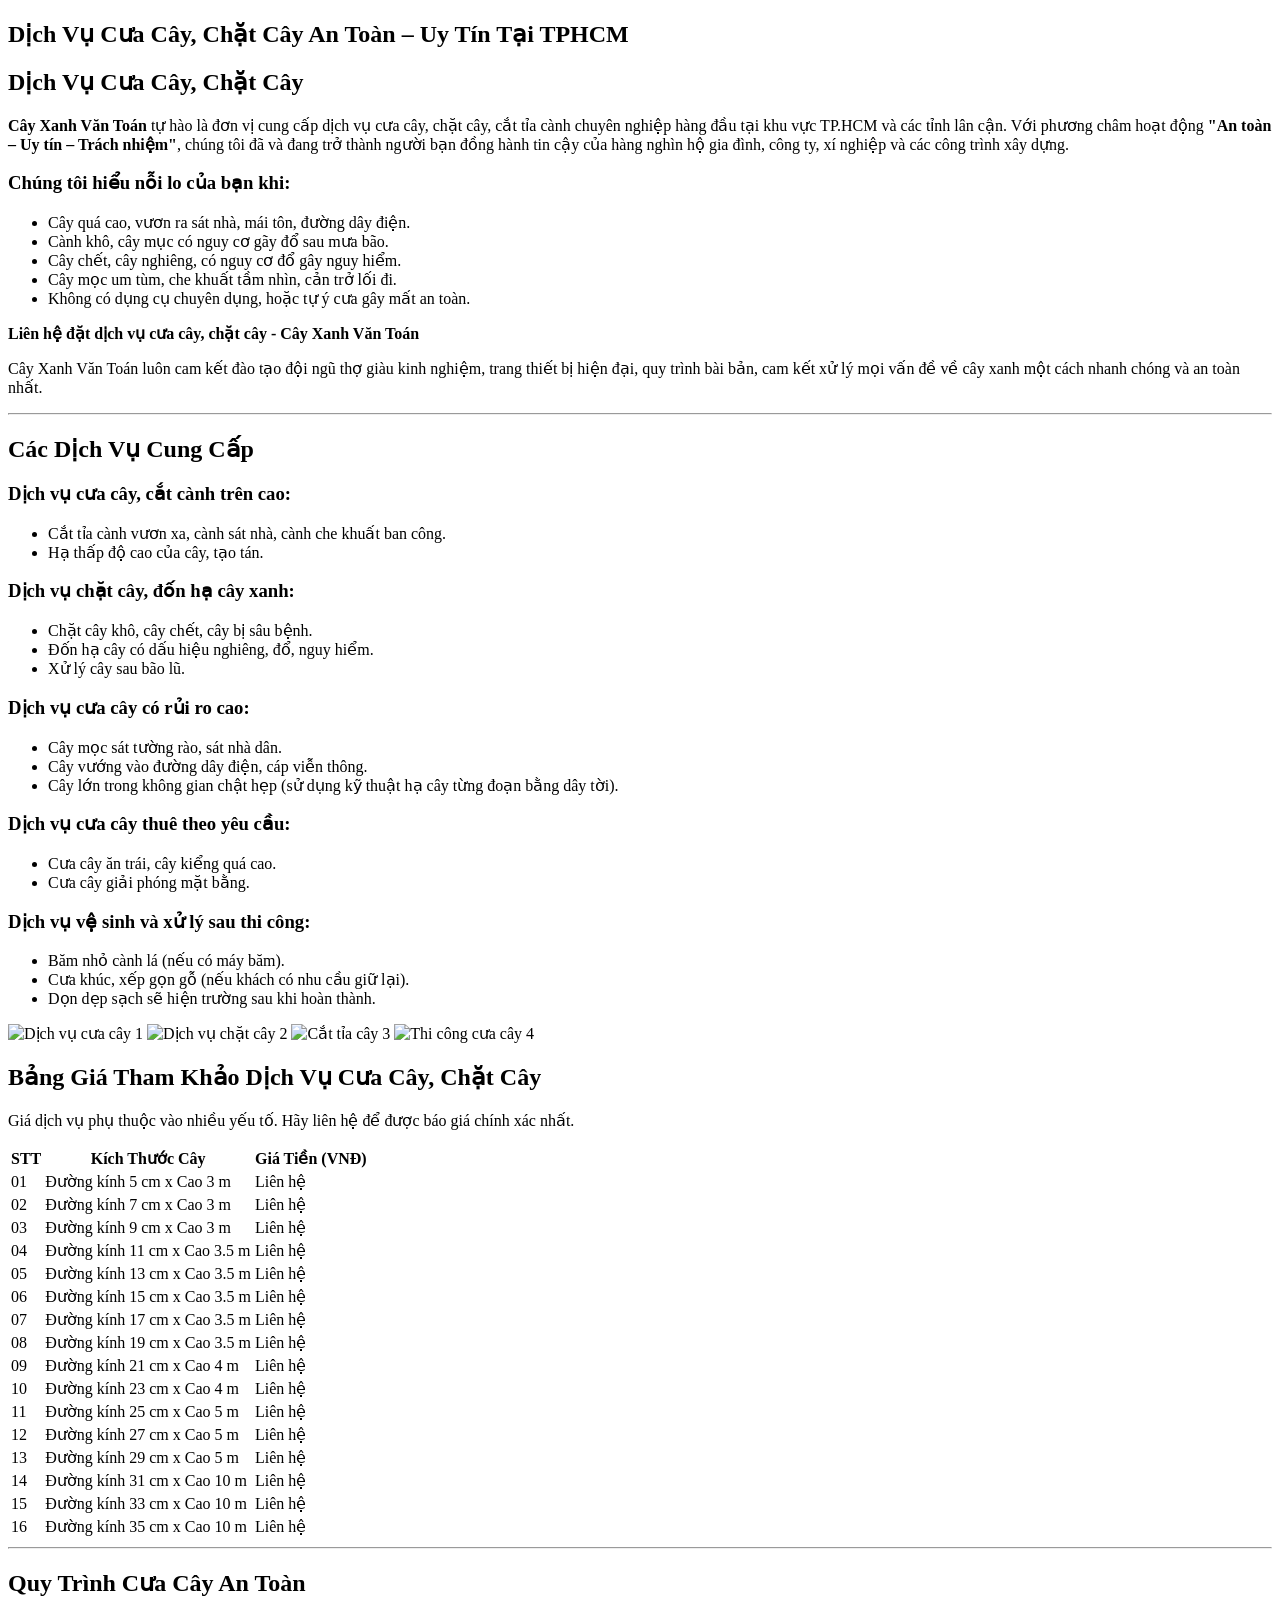
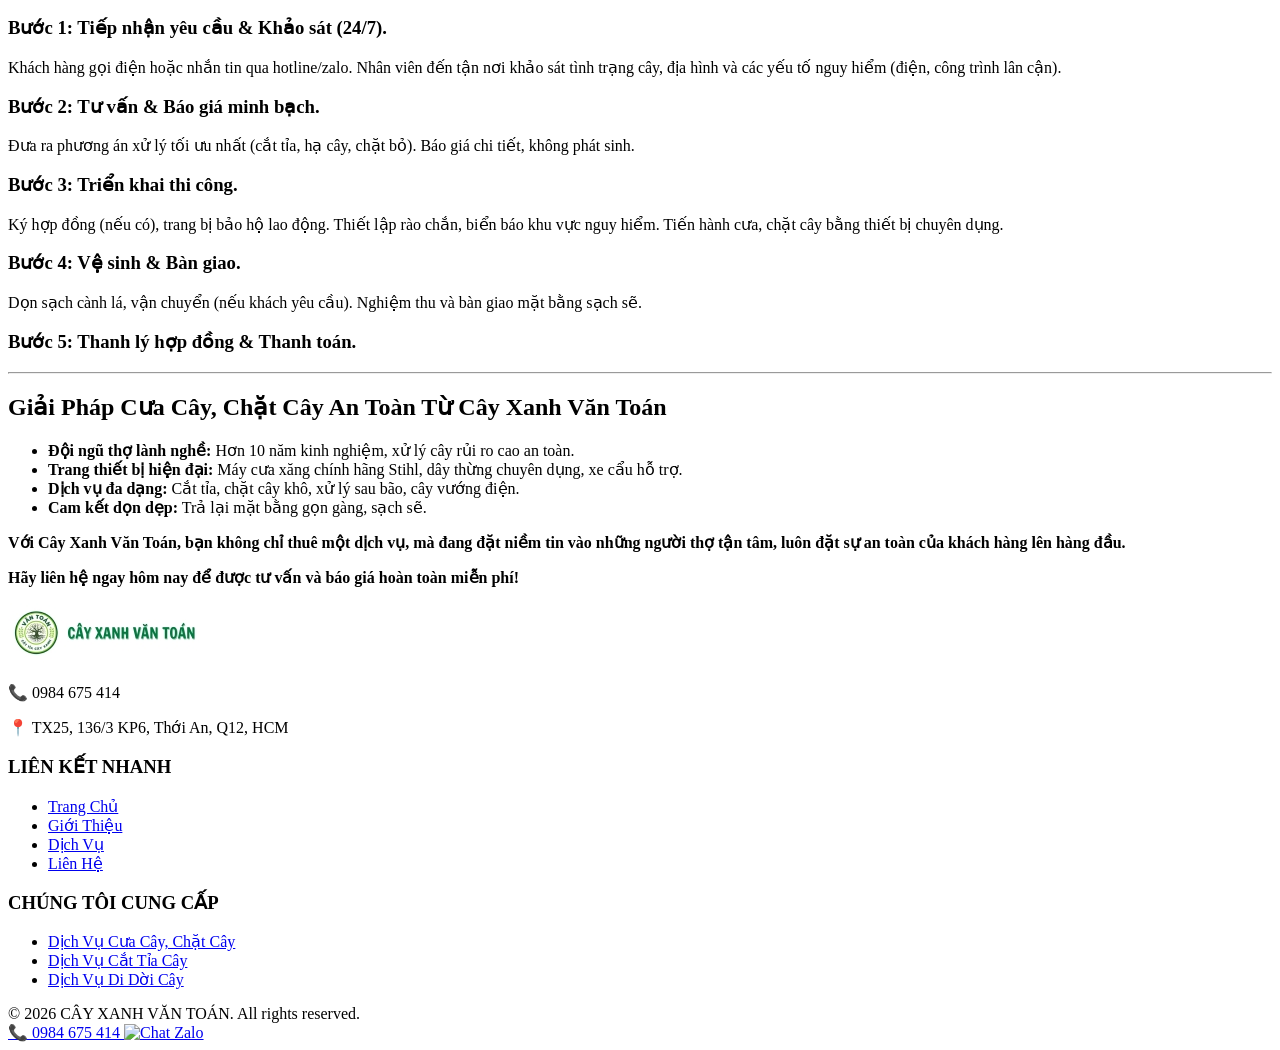
==== commit 1eef813f: "v1_release" ====
--- a/dich-vu-cat-tia-cay/index.html
+++ b/dich-vu-cat-tia-cay/index.html
@@ -1,97 +1,205 @@
 <!DOCTYPE html>
 <html lang="vi">
 <head>
-<meta charset="UTF-8">
-<meta name="viewport" content="width=device-width, initial-scale=1.0">
-
-<title>Dịch Vụ Cưa Cắt Tỉa Cây Xanh Chuyên Nghiệp TPHCM</title>
-<meta name="description" content="Dịch vụ cưa cây, chặt cây, cắt tỉa và di dời cây xanh chuyên nghiệp tại TP.HCM. Báo giá nhanh – Thi công an toàn – Hỗ trợ 24/7.">
-
-<meta property="og:title" content="Dịch Vụ Cây Xanh Chuyên Nghiệp">
-<meta property="og:description" content="Cưa cây – Cắt tỉa – Di dời cây xanh giá tốt tại TPHCM">
-<meta property="og:type" content="website">
-<link rel="stylesheet" href="../css/style.css">
-<link rel="stylesheet" href="../css/service.css">
-<link href="https://fonts.googleapis.com/css2?family=Be+Vietnam+Pro:wght@300;400;500;600;700;800&display=swap" rel="stylesheet">
-
+  <meta charset="UTF-8">
+  <meta name="viewport" content="width=device-width, initial-scale=1.0">
+  <title>Dịch Vụ Cưa Cây, Chặt Cây An Toàn – Uy Tín Tại TPHCM</title>
+  <meta name="description" content="Dịch vụ cưa cây, chặt cây chuyên nghiệp tại TP.HCM. An toàn – Uy tín – Trách nhiệm. Khảo sát 24/7, báo giá minh bạch.">
+  <link rel="stylesheet" href="service.css">
+  <link href="https://fonts.googleapis.com/css2?family=Be+Vietnam+Pro:wght@300;400;500;600;700;800&display=swap" rel="stylesheet">
 </head>
 
 <body>
-
-
-  <header class="header">
-  <div class="container nav">
-    <div class="logo">
-  <img src="../images/logo__500_x_500_px__cay_xanh-removebg-preview" alt="Cây Xanh Văn Toán">
-  <span>CÂY XANH VĂN TOÁN</span>
-</div>
-
-    <div class="menu-toggle" id="menu-toggle">
-      <span></span>
-      <span></span>
-      <span></span>
-    </div>
-
-    <nav id="navbar">
-      <ul>
-        <li><a href="dich-vu-cua-cay-chat-cay.html" class="nav-link">Dịch Vụ Cưa Cây, Chặt Cây</a></li>
-        <li><a href="dich-vu-cat-tia-cay.html" class="nav-link">Dịch Vụ Cắt Tỉa Cây</a></li>
-        <li><a href="dich-vu-di-doi-cay-xanh.html" class="nav-link">Dịch Vụ Di Dời Cây Xanh</a></li>
-        <li><a href="lien-he.html" class="nav-link">Liên Hệ</a></li>
-      </ul>
-    </nav>
-  </div>
-</header>
 
 <!-- HERO -->
 <section class="service-hero">
   <div class="container">
-    <h1>Dịch Vụ Cắt Tỉa Cây Xanh</h1>
-    <p>An toàn – Nhanh chóng – Đúng kỹ thuật</p>
-    <a href="tel:0984675414" class="btn-primary">📞 Gọi Ngay 0984 675 414</a>
+    <h1>Dịch Vụ Cưa Cây, Chặt Cây An Toàn – Uy Tín Tại TPHCM</h1>
   </div>
 </section>
 
-<!-- NỘI DUNG -->
-<section class="service-content">
-  <div class="container">
-
-    <h2>Vì Sao Nên Cắt Tỉa Cây Định Kỳ?</h2>
-    <p>
-      Cắt tỉa cây xanh giúp loại bỏ cành khô, cành sâu bệnh,
-      hạn chế nguy cơ gãy đổ trong mùa mưa bão và giữ cảnh quan gọn gàng.
-    </p>
-
-    <div class="service-grid">
-      <img src="../images/cat-tia-1.jpg" alt="Cắt tỉa cây xanh chuyên nghiệp">
-      <img src="../images/cat-tia-2.jpg" alt="Thi công cắt tỉa cây tại TP.HCM">
-      <img src="../images/cat-tia-3.jpg" alt="Đội ngũ cắt tỉa cây an toàn">
+<div class="container service-content">
+
+<h2>Dịch Vụ Cưa Cây, Chặt Cây</h2>
+
+<p><strong>Cây Xanh Văn Toán</strong> tự hào là đơn vị cung cấp dịch vụ cưa cây, chặt cây, cắt tỉa cành chuyên nghiệp hàng đầu tại khu vực TP.HCM và các tỉnh lân cận. Với phương châm hoạt động <strong>"An toàn – Uy tín – Trách nhiệm"</strong>, chúng tôi đã và đang trở thành người bạn đồng hành tin cậy của hàng nghìn hộ gia đình, công ty, xí nghiệp và các công trình xây dựng.</p>
+
+<h3>Chúng tôi hiểu nỗi lo của bạn khi:</h3>
+<ul>
+  <li>Cây quá cao, vươn ra sát nhà, mái tôn, đường dây điện.</li>
+  <li>Cành khô, cây mục có nguy cơ gãy đổ sau mưa bão.</li>
+  <li>Cây chết, cây nghiêng, có nguy cơ đổ gây nguy hiểm.</li>
+  <li>Cây mọc um tùm, che khuất tầm nhìn, cản trở lối đi.</li>
+  <li>Không có dụng cụ chuyên dụng, hoặc tự ý cưa gây mất an toàn.</li>
+</ul>
+
+<p><strong>Liên hệ đặt dịch vụ cưa cây, chặt cây - Cây Xanh Văn Toán</strong></p>
+
+<p>Cây Xanh Văn Toán luôn cam kết đào tạo đội ngũ thợ giàu kinh nghiệm, trang thiết bị hiện đại, quy trình bài bản, cam kết xử lý mọi vấn đề về cây xanh một cách nhanh chóng và an toàn nhất.</p>
+
+<hr>
+
+<h2>Các Dịch Vụ Cung Cấp</h2>
+
+<h3>Dịch vụ cưa cây, cắt cành trên cao:</h3>
+<ul>
+  <li>Cắt tỉa cành vươn xa, cành sát nhà, cành che khuất ban công.</li>
+  <li>Hạ thấp độ cao của cây, tạo tán.</li>
+</ul>
+
+<h3>Dịch vụ chặt cây, đốn hạ cây xanh:</h3>
+<ul>
+  <li>Chặt cây khô, cây chết, cây bị sâu bệnh.</li>
+  <li>Đốn hạ cây có dấu hiệu nghiêng, đổ, nguy hiểm.</li>
+  <li>Xử lý cây sau bão lũ.</li>
+</ul>
+
+<h3>Dịch vụ cưa cây có rủi ro cao:</h3>
+<ul>
+  <li>Cây mọc sát tường rào, sát nhà dân.</li>
+  <li>Cây vướng vào đường dây điện, cáp viễn thông.</li>
+  <li>Cây lớn trong không gian chật hẹp (sử dụng kỹ thuật hạ cây từng đoạn bằng dây tời).</li>
+</ul>
+
+<h3>Dịch vụ cưa cây thuê theo yêu cầu:</h3>
+<ul>
+  <li>Cưa cây ăn trái, cây kiểng quá cao.</li>
+  <li>Cưa cây giải phóng mặt bằng.</li>
+</ul>
+
+<h3>Dịch vụ vệ sinh và xử lý sau thi công:</h3>
+<ul>
+  <li>Băm nhỏ cành lá (nếu có máy băm).</li>
+  <li>Cưa khúc, xếp gọn gỗ (nếu khách có nhu cầu giữ lại).</li>
+  <li>Dọn dẹp sạch sẽ hiện trường sau khi hoàn thành.</li>
+</ul>
+
+</div>
+
+<!-- GALLERY -->
+<section class="service-gallery container">
+  <img src="images/1.jpg" alt="Dịch vụ cưa cây 1">
+  <img src="images/2.jpg" alt="Dịch vụ chặt cây 2">
+  <img src="images/3.jpg" alt="Cắt tỉa cây 3">
+  <img src="images/4.jpg" alt="Thi công cưa cây 4">
+</section>
+
+<div class="container">
+
+<h2>Bảng Giá Tham Khảo Dịch Vụ Cưa Cây, Chặt Cây</h2>
+<p>Giá dịch vụ phụ thuộc vào nhiều yếu tố. Hãy liên hệ để được báo giá chính xác nhất.</p>
+
+<table class="price-table">
+<tr><th>STT</th><th>Kích Thước Cây</th><th>Giá Tiền (VNĐ)</th></tr>
+<tr><td>01</td><td>Đường kính 5 cm x Cao 3 m</td><td>Liên hệ</td></tr>
+<tr><td>02</td><td>Đường kính 7 cm x Cao 3 m</td><td>Liên hệ</td></tr>
+<tr><td>03</td><td>Đường kính 9 cm x Cao 3 m</td><td>Liên hệ</td></tr>
+<tr><td>04</td><td>Đường kính 11 cm x Cao 3.5 m</td><td>Liên hệ</td></tr>
+<tr><td>05</td><td>Đường kính 13 cm x Cao 3.5 m</td><td>Liên hệ</td></tr>
+<tr><td>06</td><td>Đường kính 15 cm x Cao 3.5 m</td><td>Liên hệ</td></tr>
+<tr><td>07</td><td>Đường kính 17 cm x Cao 3.5 m</td><td>Liên hệ</td></tr>
+<tr><td>08</td><td>Đường kính 19 cm x Cao 3.5 m</td><td>Liên hệ</td></tr>
+<tr><td>09</td><td>Đường kính 21 cm x Cao 4 m</td><td>Liên hệ</td></tr>
+<tr><td>10</td><td>Đường kính 23 cm x Cao 4 m</td><td>Liên hệ</td></tr>
+<tr><td>11</td><td>Đường kính 25 cm x Cao 5 m</td><td>Liên hệ</td></tr>
+<tr><td>12</td><td>Đường kính 27 cm x Cao 5 m</td><td>Liên hệ</td></tr>
+<tr><td>13</td><td>Đường kính 29 cm x Cao 5 m</td><td>Liên hệ</td></tr>
+<tr><td>14</td><td>Đường kính 31 cm x Cao 10 m</td><td>Liên hệ</td></tr>
+<tr><td>15</td><td>Đường kính 33 cm x Cao 10 m</td><td>Liên hệ</td></tr>
+<tr><td>16</td><td>Đường kính 35 cm x Cao 10 m</td><td>Liên hệ</td></tr>
+</table>
+
+<hr>
+
+<h2>Quy Trình Cưa Cây An Toàn</h2>
+
+<h3>Bước 1: Tiếp nhận yêu cầu & Khảo sát (24/7).</h3>
+<p>Khách hàng gọi điện hoặc nhắn tin qua hotline/zalo. Nhân viên đến tận nơi khảo sát tình trạng cây, địa hình và các yếu tố nguy hiểm (điện, công trình lân cận).</p>
+
+<h3>Bước 2: Tư vấn & Báo giá minh bạch.</h3>
+<p>Đưa ra phương án xử lý tối ưu nhất (cắt tỉa, hạ cây, chặt bỏ). Báo giá chi tiết, không phát sinh.</p>
+
+<h3>Bước 3: Triển khai thi công.</h3>
+<p>Ký hợp đồng (nếu có), trang bị bảo hộ lao động. Thiết lập rào chắn, biển báo khu vực nguy hiểm. Tiến hành cưa, chặt cây bằng thiết bị chuyên dụng.</p>
+
+<h3>Bước 4: Vệ sinh & Bàn giao.</h3>
+<p>Dọn sạch cành lá, vận chuyển (nếu khách yêu cầu). Nghiệm thu và bàn giao mặt bằng sạch sẽ.</p>
+
+<h3>Bước 5: Thanh lý hợp đồng & Thanh toán.</h3>
+
+<hr>
+
+<h2>Giải Pháp Cưa Cây, Chặt Cây An Toàn Từ Cây Xanh Văn Toán</h2>
+
+<ul>
+<li><strong>Đội ngũ thợ lành nghề:</strong> Hơn 10 năm kinh nghiệm, xử lý cây rủi ro cao an toàn.</li>
+<li><strong>Trang thiết bị hiện đại:</strong> Máy cưa xăng chính hãng Stihl, dây thừng chuyên dụng, xe cẩu hỗ trợ.</li>
+<li><strong>Dịch vụ đa dạng:</strong> Cắt tỉa, chặt cây khô, xử lý sau bão, cây vướng điện.</li>
+<li><strong>Cam kết dọn dẹp:</strong> Trả lại mặt bằng gọn gàng, sạch sẽ.</li>
+</ul>
+
+<p><strong>Với Cây Xanh Văn Toán, bạn không chỉ thuê một dịch vụ, mà đang đặt niềm tin vào những người thợ tận tâm, luôn đặt sự an toàn của khách hàng lên hàng đầu.</strong></p>
+
+<p><strong>Hãy liên hệ ngay hôm nay để được tư vấn và báo giá hoàn toàn miễn phí!</strong></p>
+
+</div>
+
+<footer class="footer">
+  <div class="footer-container">
+
+    <!-- CỘT 1 -->
+    <div class="footer-col footer-left">
+      <img src="../images/logo-cay-xanh-dài.jpg" alt="Cây Xanh Văn Toán" class="footer-logo">
+
+      <div class="footer-info">
+        <p>📞 0984 675 414</p>
+        <p>📍 TX25, 136/3 KP6, Thới An, Q12, HCM</p>
+      </div>
     </div>
 
-    <h2>Quy Trình Thực Hiện</h2>
-    <ul class="process-list">
-      <li>✔ Khảo sát và đánh giá tình trạng cây</li>
-      <li>✔ Đưa ra phương án cắt tỉa an toàn</li>
-      <li>✔ Thi công đúng kỹ thuật</li>
-      <li>✔ Dọn dẹp sạch sẽ sau khi hoàn thành</li>
-    </ul>
+    <!-- CỘT 2 -->
+    <div class="footer-col">
+      <h3>LIÊN KẾT NHANH</h3>
+      <ul>
+        <li><a href="#">Trang Chủ</a></li>
+        <li><a href="#">Giới Thiệu</a></li>
+        <li><a href="#">Dịch Vụ</a></li>
+        <li><a href="#">Liên Hệ</a></li>
+      </ul>
+    </div>
+
+    <!-- CỘT 3 -->
+    <div class="footer-col">
+      <h3>CHÚNG TÔI CUNG CẤP</h3>
+      <ul>
+        <li><a href="#">Dịch Vụ Cưa Cây, Chặt Cây</a></li>
+        <li><a href="#">Dịch Vụ Cắt Tỉa Cây</a></li>
+        <li><a href="#">Dịch Vụ Di Dời Cây</a></li>
+      </ul>
+    </div>
 
   </div>
-</section>
-
-<!-- CTA -->
-<section class="service-cta">
-  <div class="container">
-    <h2>Cần Tư Vấn Ngay?</h2>
-    <p>Liên hệ ngay để được báo giá nhanh chóng.</p>
-    <a href="tel:0984675414" class="btn-primary">📞 Gọi 0984 675 414</a>
+
+  <div class="footer-bottom">
+    © 2026 CÂY XANH VĂN TOÁN. All rights reserved.
   </div>
-</section>
-
-<footer>
-<div class="container">
-<p>© 2026 - Bản quyền thuộc về Dịch Vụ Cây Xanh Văn Toán</p>
+</footer>
+
+<!-- Floating Contact Buttons -->
+<div class="floating-contact">
+  
+<a href="tel:0984675414" class="float-call">
+  <span class="phone-icon">📞</span>
+  <span class="phone-text">0984 675 414</span>
+</a>
+
+<a href="https://zalo.me/0984675414" target="_blank" class="zalo-circle">
+  <img src="https://upload.wikimedia.org/wikipedia/commons/9/91/Icon_of_Zalo.svg" 
+       alt="Chat Zalo" 
+       class="zalo-icon">
+</a>
+
 </div>
-</footer>
+
 </body>
-</html>+</html>
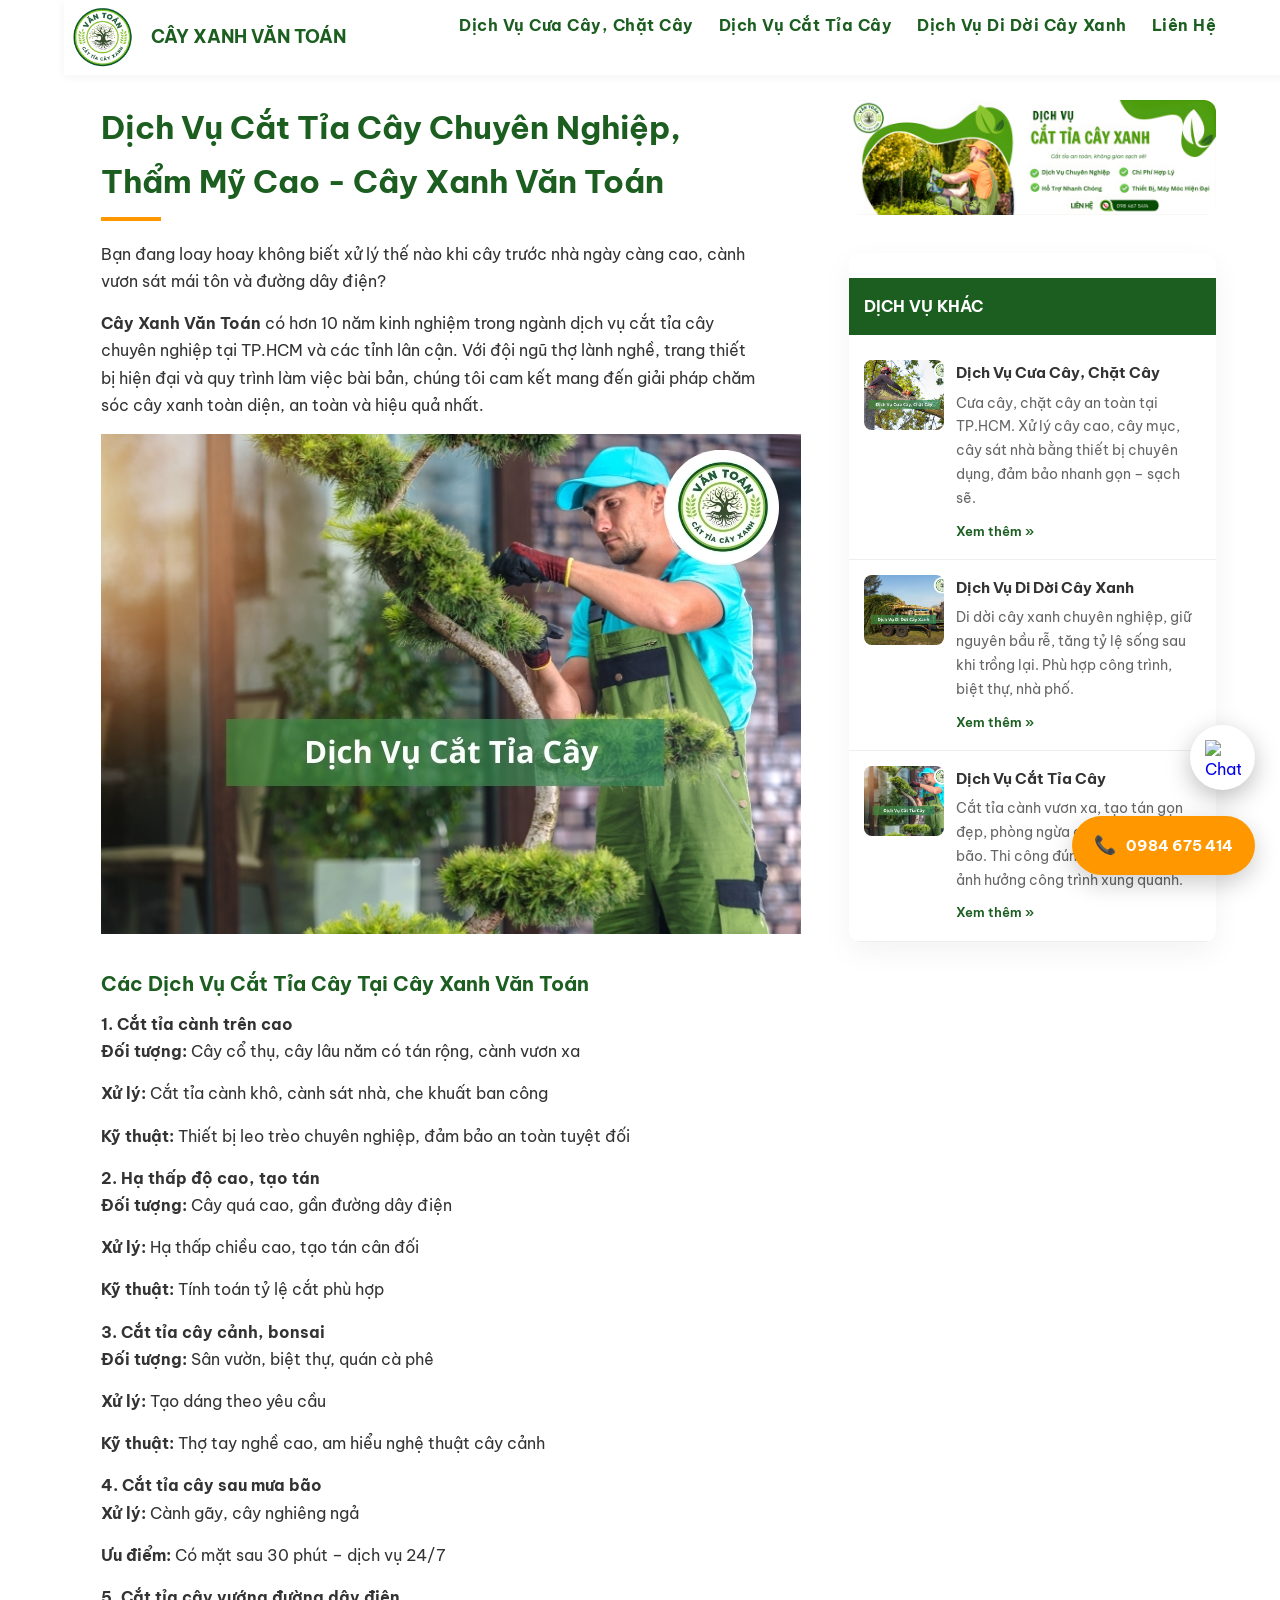
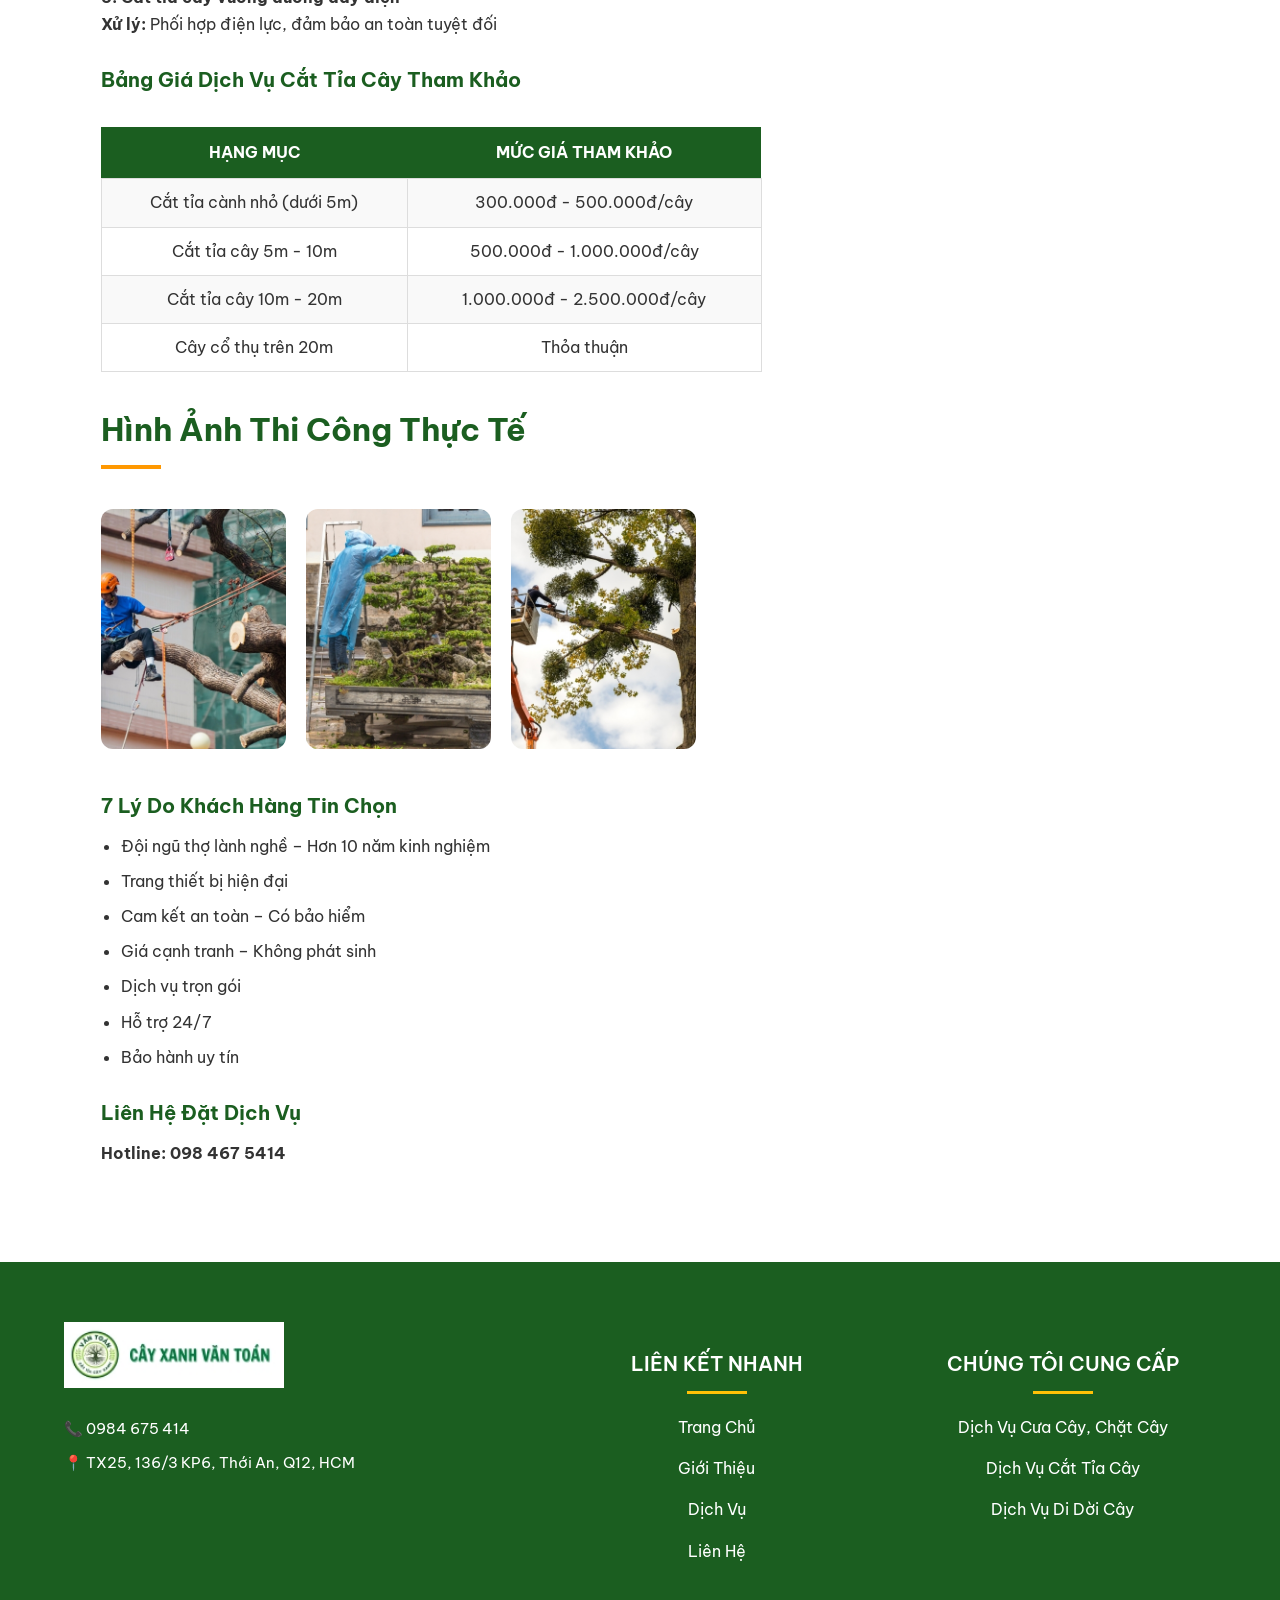
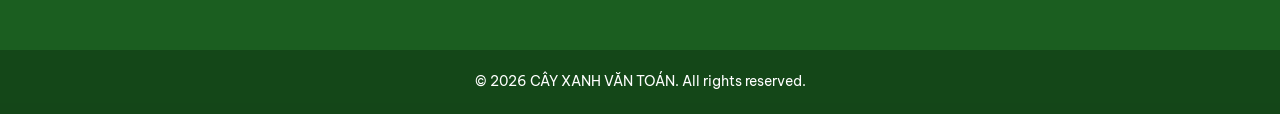
==== commit 68f5c13d: "v1_release_add_posts" ====
--- a/dich-vu-cat-tia-cay/index.html
+++ b/dich-vu-cat-tia-cay/index.html
@@ -10,139 +10,173 @@
 </head>
 
 <body>
-
-<!-- HERO -->
-<section class="service-hero">
-  <div class="container">
-    <h1>Dịch Vụ Cưa Cây, Chặt Cây An Toàn – Uy Tín Tại TPHCM</h1>
-  </div>
+<section class="service-page">
+  <div class="container layout">
+
+    <!-- LEFT CONTENT -->
+    <div class="main-content">
+        <header class="header">
+  <div class="container nav">
+    <div class="logo">
+  <img src="../images/logo__500_x_500_px__cay_xanh-removebg-preview.png" alt="Cây Xanh Văn Toán">
+  <span>CÂY XANH VĂN TOÁN</span>
+</div>
+
+    <div class="menu-toggle" id="menu-toggle">
+      <span></span>
+      <span></span>
+      <span></span>
+    </div>
+
+    <nav id="navbar">
+      <ul>
+        <li><a href="dich-vu-cua-cay-chat-cay/" class="nav-link">Dịch Vụ Cưa Cây, Chặt Cây</a></li>
+        <li><a href="/dich-vu-cat-tia-cay/" class="nav-link">Dịch Vụ Cắt Tỉa Cây</a></li>
+        <li><a href="/dich-vu-di-doi-cay-xanh/" class="nav-link">Dịch Vụ Di Dời Cây Xanh</a></li>
+        <li><a href="/lien-he/" class="nav-link">Liên Hệ</a></li>
+      </ul>
+    </nav>
+  </div>
+</header>
+
+<div class="container service-content">
+
+      <h2>Dịch Vụ Cắt Tỉa Cây Chuyên Nghiệp, Thẩm Mỹ Cao - Cây Xanh Văn Toán</h2>
+
+      <p>
+        Bạn đang loay hoay không biết xử lý thế nào khi cây trước nhà ngày càng cao, 
+        cành vươn sát mái tôn và đường dây điện?
+      </p>
+
+      <p>
+        <strong>Cây Xanh Văn Toán</strong> có hơn 10 năm kinh nghiệm trong ngành dịch vụ cắt tỉa cây chuyên nghiệp tại TP.HCM và các tỉnh lân cận. 
+        Với đội ngũ thợ lành nghề, trang thiết bị hiện đại và quy trình làm việc bài bản, 
+        chúng tôi cam kết mang đến giải pháp chăm sóc cây xanh toàn diện, an toàn và hiệu quả nhất.
+      </p>
+
+      <img src="../images/dich-vu-cat-tia-cay-avatar.jpg" alt="Dịch vụ cắt tỉa cây">
+
+      <h3>Các Dịch Vụ Cắt Tỉa Cây Tại Cây Xanh Văn Toán</h3>
+
+      <h4>1. Cắt tỉa cành trên cao</h4>
+      <p><strong>Đối tượng:</strong> Cây cổ thụ, cây lâu năm có tán rộng, cành vươn xa</p>
+      <p><strong>Xử lý:</strong> Cắt tỉa cành khô, cành sát nhà, che khuất ban công</p>
+      <p><strong>Kỹ thuật:</strong> Thiết bị leo trèo chuyên nghiệp, đảm bảo an toàn tuyệt đối</p>
+
+      <h4>2. Hạ thấp độ cao, tạo tán</h4>
+      <p><strong>Đối tượng:</strong> Cây quá cao, gần đường dây điện</p>
+      <p><strong>Xử lý:</strong> Hạ thấp chiều cao, tạo tán cân đối</p>
+      <p><strong>Kỹ thuật:</strong> Tính toán tỷ lệ cắt phù hợp</p>
+
+      <h4>3. Cắt tỉa cây cảnh, bonsai</h4>
+      <p><strong>Đối tượng:</strong> Sân vườn, biệt thự, quán cà phê</p>
+      <p><strong>Xử lý:</strong> Tạo dáng theo yêu cầu</p>
+      <p><strong>Kỹ thuật:</strong> Thợ tay nghề cao, am hiểu nghệ thuật cây cảnh</p>
+
+      <h4>4. Cắt tỉa cây sau mưa bão</h4>
+      <p><strong>Xử lý:</strong> Cành gãy, cây nghiêng ngả</p>
+      <p><strong>Ưu điểm:</strong> Có mặt sau 30 phút – dịch vụ 24/7</p>
+
+      <h4>5. Cắt tỉa cây vướng đường dây điện</h4>
+      <p><strong>Xử lý:</strong> Phối hợp điện lực, đảm bảo an toàn tuyệt đối</p>
+
+      <h3>Bảng Giá Dịch Vụ Cắt Tỉa Cây Tham Khảo</h3>
+
+      <table class="price-table">
+        <tr>
+          <th>HẠNG MỤC</th>
+          <th>MỨC GIÁ THAM KHẢO</th>
+        </tr>
+        <tr>
+          <td>Cắt tỉa cành nhỏ (dưới 5m)</td>
+          <td>300.000đ - 500.000đ/cây</td>
+        </tr>
+        <tr>
+          <td>Cắt tỉa cây 5m - 10m</td>
+          <td>500.000đ - 1.000.000đ/cây</td>
+        </tr>
+        <tr>
+          <td>Cắt tỉa cây 10m - 20m</td>
+          <td>1.000.000đ - 2.500.000đ/cây</td>
+        </tr>
+        <tr>
+          <td>Cây cổ thụ trên 20m</td>
+          <td>Thỏa thuận</td>
+        </tr>
+      </table>
+
+      <!-- GALLERY -->
+ <h2>Hình Ảnh Thi Công Thực Tế</h2>
+<section class="service-gallery container">
+  <img src="../images/anh-dich-vu-cat-tia-cay-1.jpg" alt="Cắt tỉa cây 1">
+  <img src="../images/anh-dich-vu-cat-tia-cay-2.jpg" alt="Cắt tỉa cây 2">
+  <img src="../images/anh-dich-vu-cat-tia-cay-3.jpg" alt="Cắt tỉa cây 3">
 </section>
 
-<div class="container service-content">
-
-<h2>Dịch Vụ Cưa Cây, Chặt Cây</h2>
-
-<p><strong>Cây Xanh Văn Toán</strong> tự hào là đơn vị cung cấp dịch vụ cưa cây, chặt cây, cắt tỉa cành chuyên nghiệp hàng đầu tại khu vực TP.HCM và các tỉnh lân cận. Với phương châm hoạt động <strong>"An toàn – Uy tín – Trách nhiệm"</strong>, chúng tôi đã và đang trở thành người bạn đồng hành tin cậy của hàng nghìn hộ gia đình, công ty, xí nghiệp và các công trình xây dựng.</p>
-
-<h3>Chúng tôi hiểu nỗi lo của bạn khi:</h3>
-<ul>
-  <li>Cây quá cao, vươn ra sát nhà, mái tôn, đường dây điện.</li>
-  <li>Cành khô, cây mục có nguy cơ gãy đổ sau mưa bão.</li>
-  <li>Cây chết, cây nghiêng, có nguy cơ đổ gây nguy hiểm.</li>
-  <li>Cây mọc um tùm, che khuất tầm nhìn, cản trở lối đi.</li>
-  <li>Không có dụng cụ chuyên dụng, hoặc tự ý cưa gây mất an toàn.</li>
-</ul>
-
-<p><strong>Liên hệ đặt dịch vụ cưa cây, chặt cây - Cây Xanh Văn Toán</strong></p>
-
-<p>Cây Xanh Văn Toán luôn cam kết đào tạo đội ngũ thợ giàu kinh nghiệm, trang thiết bị hiện đại, quy trình bài bản, cam kết xử lý mọi vấn đề về cây xanh một cách nhanh chóng và an toàn nhất.</p>
-
-<hr>
-
-<h2>Các Dịch Vụ Cung Cấp</h2>
-
-<h3>Dịch vụ cưa cây, cắt cành trên cao:</h3>
-<ul>
-  <li>Cắt tỉa cành vươn xa, cành sát nhà, cành che khuất ban công.</li>
-  <li>Hạ thấp độ cao của cây, tạo tán.</li>
-</ul>
-
-<h3>Dịch vụ chặt cây, đốn hạ cây xanh:</h3>
-<ul>
-  <li>Chặt cây khô, cây chết, cây bị sâu bệnh.</li>
-  <li>Đốn hạ cây có dấu hiệu nghiêng, đổ, nguy hiểm.</li>
-  <li>Xử lý cây sau bão lũ.</li>
-</ul>
-
-<h3>Dịch vụ cưa cây có rủi ro cao:</h3>
-<ul>
-  <li>Cây mọc sát tường rào, sát nhà dân.</li>
-  <li>Cây vướng vào đường dây điện, cáp viễn thông.</li>
-  <li>Cây lớn trong không gian chật hẹp (sử dụng kỹ thuật hạ cây từng đoạn bằng dây tời).</li>
-</ul>
-
-<h3>Dịch vụ cưa cây thuê theo yêu cầu:</h3>
-<ul>
-  <li>Cưa cây ăn trái, cây kiểng quá cao.</li>
-  <li>Cưa cây giải phóng mặt bằng.</li>
-</ul>
-
-<h3>Dịch vụ vệ sinh và xử lý sau thi công:</h3>
-<ul>
-  <li>Băm nhỏ cành lá (nếu có máy băm).</li>
-  <li>Cưa khúc, xếp gọn gỗ (nếu khách có nhu cầu giữ lại).</li>
-  <li>Dọn dẹp sạch sẽ hiện trường sau khi hoàn thành.</li>
-</ul>
-
+      <h3>7 Lý Do Khách Hàng Tin Chọn</h3>
+
+      <ul class="why-list">
+        <li>Đội ngũ thợ lành nghề – Hơn 10 năm kinh nghiệm</li>
+        <li>Trang thiết bị hiện đại</li>
+        <li>Cam kết an toàn – Có bảo hiểm</li>
+        <li>Giá cạnh tranh – Không phát sinh</li>
+        <li>Dịch vụ trọn gói</li>
+        <li>Hỗ trợ 24/7</li>
+        <li>Bảo hành uy tín</li>
+      </ul>
+
+      <h3>Liên Hệ Đặt Dịch Vụ</h3>
+      <p><strong>Hotline: 098 467 5414</strong></p>
+
+    </div>
 </div>
 
-<!-- GALLERY -->
-<section class="service-gallery container">
-  <img src="images/1.jpg" alt="Dịch vụ cưa cây 1">
-  <img src="images/2.jpg" alt="Dịch vụ chặt cây 2">
-  <img src="images/3.jpg" alt="Cắt tỉa cây 3">
-  <img src="images/4.jpg" alt="Thi công cưa cây 4">
+
+    <!-- RIGHT SIDEBAR -->
+    <aside class="sidebar">
+
+      <!-- Banner -->
+      <div class="sidebar-banner">
+        <img src="../images/banner-cay-xanh-2.jpg" alt="Cây Xanh Văn Toán">
+      </div>
+
+      <!-- Dịch vụ khác -->
+      <div class="sidebar-box">
+        <h3>DỊCH VỤ KHÁC</h3>
+
+                <div class="sidebar-item">
+          <img src="../images/dich_vu_cua_cay_chat_cay.jpg" alt="Dịch vụ cưa cây">
+          <div>
+            <h4>Dịch Vụ Cưa Cây, Chặt Cây</h4>
+            <p>Cưa cây, chặt cây an toàn tại TP.HCM. Xử lý cây cao, cây mục, cây sát nhà bằng thiết bị chuyên dụng, đảm bảo nhanh gọn – sạch sẽ.</p>
+            <a href="#">Xem thêm »</a>
+          </div>
+        </div>
+
+        <div class="sidebar-item">
+          <img src="../images/dich_vu_di_doi_cay_xanh.jpg" alt="Dịch vụ di dời cây">
+          <div>
+            <h4>Dịch Vụ Di Dời Cây Xanh</h4>
+            <p>Di dời cây xanh chuyên nghiệp, giữ nguyên bầu rễ, tăng tỷ lệ sống sau khi trồng lại. Phù hợp công trình, biệt thự, nhà phố.</p>
+            <a href="#">Xem thêm »</a>
+          </div>
+        </div>
+
+        <div class="sidebar-item">
+          <img src="../images/dich-vu-cat-tia-cay.jpg" alt="Dịch vụ cắt tỉa cây">
+          <div>
+            <h4>Dịch Vụ Cắt Tỉa Cây</h4>
+            <p>Cắt tỉa cành vươn xa, tạo tán gọn đẹp, phòng ngừa gãy đổ mùa mưa bão. Thi công đúng kỹ thuật, không ảnh hưởng công trình xung quanh.</p>
+            <a href="#">Xem thêm »</a>
+          </div>
+        </div>
+
+      </div>
+
+    </aside>
+
+  </div>
 </section>
-
-<div class="container">
-
-<h2>Bảng Giá Tham Khảo Dịch Vụ Cưa Cây, Chặt Cây</h2>
-<p>Giá dịch vụ phụ thuộc vào nhiều yếu tố. Hãy liên hệ để được báo giá chính xác nhất.</p>
-
-<table class="price-table">
-<tr><th>STT</th><th>Kích Thước Cây</th><th>Giá Tiền (VNĐ)</th></tr>
-<tr><td>01</td><td>Đường kính 5 cm x Cao 3 m</td><td>Liên hệ</td></tr>
-<tr><td>02</td><td>Đường kính 7 cm x Cao 3 m</td><td>Liên hệ</td></tr>
-<tr><td>03</td><td>Đường kính 9 cm x Cao 3 m</td><td>Liên hệ</td></tr>
-<tr><td>04</td><td>Đường kính 11 cm x Cao 3.5 m</td><td>Liên hệ</td></tr>
-<tr><td>05</td><td>Đường kính 13 cm x Cao 3.5 m</td><td>Liên hệ</td></tr>
-<tr><td>06</td><td>Đường kính 15 cm x Cao 3.5 m</td><td>Liên hệ</td></tr>
-<tr><td>07</td><td>Đường kính 17 cm x Cao 3.5 m</td><td>Liên hệ</td></tr>
-<tr><td>08</td><td>Đường kính 19 cm x Cao 3.5 m</td><td>Liên hệ</td></tr>
-<tr><td>09</td><td>Đường kính 21 cm x Cao 4 m</td><td>Liên hệ</td></tr>
-<tr><td>10</td><td>Đường kính 23 cm x Cao 4 m</td><td>Liên hệ</td></tr>
-<tr><td>11</td><td>Đường kính 25 cm x Cao 5 m</td><td>Liên hệ</td></tr>
-<tr><td>12</td><td>Đường kính 27 cm x Cao 5 m</td><td>Liên hệ</td></tr>
-<tr><td>13</td><td>Đường kính 29 cm x Cao 5 m</td><td>Liên hệ</td></tr>
-<tr><td>14</td><td>Đường kính 31 cm x Cao 10 m</td><td>Liên hệ</td></tr>
-<tr><td>15</td><td>Đường kính 33 cm x Cao 10 m</td><td>Liên hệ</td></tr>
-<tr><td>16</td><td>Đường kính 35 cm x Cao 10 m</td><td>Liên hệ</td></tr>
-</table>
-
-<hr>
-
-<h2>Quy Trình Cưa Cây An Toàn</h2>
-
-<h3>Bước 1: Tiếp nhận yêu cầu & Khảo sát (24/7).</h3>
-<p>Khách hàng gọi điện hoặc nhắn tin qua hotline/zalo. Nhân viên đến tận nơi khảo sát tình trạng cây, địa hình và các yếu tố nguy hiểm (điện, công trình lân cận).</p>
-
-<h3>Bước 2: Tư vấn & Báo giá minh bạch.</h3>
-<p>Đưa ra phương án xử lý tối ưu nhất (cắt tỉa, hạ cây, chặt bỏ). Báo giá chi tiết, không phát sinh.</p>
-
-<h3>Bước 3: Triển khai thi công.</h3>
-<p>Ký hợp đồng (nếu có), trang bị bảo hộ lao động. Thiết lập rào chắn, biển báo khu vực nguy hiểm. Tiến hành cưa, chặt cây bằng thiết bị chuyên dụng.</p>
-
-<h3>Bước 4: Vệ sinh & Bàn giao.</h3>
-<p>Dọn sạch cành lá, vận chuyển (nếu khách yêu cầu). Nghiệm thu và bàn giao mặt bằng sạch sẽ.</p>
-
-<h3>Bước 5: Thanh lý hợp đồng & Thanh toán.</h3>
-
-<hr>
-
-<h2>Giải Pháp Cưa Cây, Chặt Cây An Toàn Từ Cây Xanh Văn Toán</h2>
-
-<ul>
-<li><strong>Đội ngũ thợ lành nghề:</strong> Hơn 10 năm kinh nghiệm, xử lý cây rủi ro cao an toàn.</li>
-<li><strong>Trang thiết bị hiện đại:</strong> Máy cưa xăng chính hãng Stihl, dây thừng chuyên dụng, xe cẩu hỗ trợ.</li>
-<li><strong>Dịch vụ đa dạng:</strong> Cắt tỉa, chặt cây khô, xử lý sau bão, cây vướng điện.</li>
-<li><strong>Cam kết dọn dẹp:</strong> Trả lại mặt bằng gọn gàng, sạch sẽ.</li>
-</ul>
-
-<p><strong>Với Cây Xanh Văn Toán, bạn không chỉ thuê một dịch vụ, mà đang đặt niềm tin vào những người thợ tận tâm, luôn đặt sự an toàn của khách hàng lên hàng đầu.</strong></p>
-
-<p><strong>Hãy liên hệ ngay hôm nay để được tư vấn và báo giá hoàn toàn miễn phí!</strong></p>
-
-</div>
 
 <footer class="footer">
   <div class="footer-container">
@@ -200,6 +234,18 @@
 </a>
 
 </div>
-
+<script>
+  const header = document.querySelector(".header");
+  const toggle = document.getElementById("menu-toggle");
+  const nav = document.getElementById("navbar");
+
+  window.addEventListener("scroll", () => {
+    header.classList.toggle("scrolled", window.scrollY > 50);
+  });
+
+  toggle.addEventListener("click", () => {
+    nav.classList.toggle("active");
+  });
+</script>
 </body>
 </html>
--- a/dich-vu-cat-tia-cay/service.css
+++ b/dich-vu-cat-tia-cay/service.css
@@ -0,0 +1,683 @@
+/* ===== RESET ===== */
+* {
+  margin: 0;
+  padding: 0;
+  box-sizing: border-box;
+}
+
+body {
+  font-family: 'Be Vietnam Pro', sans-serif;
+  color: #333;
+  line-height: 1.7;
+  background: #fff;
+}
+
+html {
+  scroll-behavior: smooth;
+}
+
+/* ===== CONTAINER ===== */
+.container {
+  width: 90%;
+  max-width: 1200px;
+  margin: auto;
+}
+
+/* ===== BRAND COLOR ===== */
+:root {
+  --primary: #1b5e20;
+  --primary-light: #2e7d32;
+  --accent: #ff9800;
+}
+
+/* ===== HEADER ===== */
+.header {
+  position: fixed;
+  top: 0;
+  width: 100%;
+  height: 75px;
+  background: #fff;
+  display: flex;
+  align-items: center;
+  z-index: 999;
+  box-shadow: 0 2px 10px rgba(0,0,0,0.05);
+}
+
+.nav {
+  display: flex;
+  align-items: center; /* Căn giữa chữ so với chiều cao của dòng */
+  justify-content: space-between;
+  align-items: center;
+  height: 100%; 
+  width: 90%;
+  max-width: 1200px;
+  margin: 0;
+  padding: 0;
+}
+
+.logo {
+  display: flex;
+  align-items: center;
+  gap: 10px;
+  font-weight: 700;
+  color: var(--primary);
+}
+
+nav ul {
+  display: flex;
+  gap: 25px;
+  list-style: none;
+}
+
+nav a {
+  text-decoration: none;
+  color: var(--primary);
+  font-weight: 600;
+  transition: 0.3s;
+}
+
+nav a:hover {
+  color: var(--accent);
+}
+
+/* ===== OFFSET FIX HEADER ===== */
+.service-page {
+  margin-top: 100px;
+}
+
+/* ===== TYPOGRAPHY ===== */
+h2 {
+  font-size: 32px;
+  color: var(--primary);
+  margin-bottom: 20px;
+  position: relative;
+}
+
+h2::after {
+  content: "";
+  width: 60px;
+  height: 4px;
+  background: var(--accent);
+  display: block;
+  margin-top: 8px;
+}
+
+h3 {
+  font-size: 20px;
+  color: var(--primary);
+  margin: 25px 0 10px;
+}
+
+p {
+  margin-bottom: 15px;
+  font-size: 16px;
+}
+
+ul {
+  padding-left: 20px;
+  margin-bottom: 15px;
+}
+
+li {
+  margin-bottom: 8px;
+}
+
+/* ===== LAYOUT 2 CỘT ===== */
+.layout {
+  display: grid;
+  grid-template-columns: 2fr 1fr;
+  gap: 50px;
+}
+
+/* ===== SIDEBAR ===== */
+.sidebar-banner img {
+  width: 100%;
+  border-radius: 12px;
+  margin-bottom: 30px;
+}
+
+.sidebar-box {
+  background: #fff;
+  border-radius: 12px;
+  box-shadow: 0 10px 30px rgba(0,0,0,0.05);
+  overflow: hidden;
+}
+
+.sidebar-box h3 {
+  background: var(--primary);
+  color: #fff;
+  padding: 15px;
+  font-size: 16px;
+}
+
+.sidebar-item {
+  display: flex;
+  gap: 12px;
+  padding: 15px;
+  border-bottom: 1px solid #eee;
+  transition: 0.3s;
+}
+
+.sidebar-item:hover {
+  background: #f9f9f9;
+}
+
+.sidebar-item img {
+  width: 80px;
+  height: 70px;
+  object-fit: cover;
+  border-radius: 8px;
+}
+
+.sidebar-item h4 {
+  font-size: 15px;
+  margin-bottom: 6px;
+}
+
+.sidebar-item p {
+  font-size: 14px;
+  color: #666;
+  margin-bottom: 6px;
+}
+
+.sidebar-item a {
+  font-size: 13px;
+  color: var(--primary);
+  font-weight: 600;
+  text-decoration: none;
+}
+
+.sidebar-item a:hover {
+  color: var(--accent);
+}
+
+/* ===== TABLE ===== */
+.price-table {
+  width: 100%;
+  border-collapse: collapse;
+  margin: 30px 0;
+}
+
+.price-table th {
+  background: var(--primary);
+  color: #fff;
+  padding: 12px;
+}
+
+.price-table td {
+  border: 1px solid #ddd;
+  padding: 10px;
+  text-align: center;
+}
+
+.price-table tr:nth-child(even) {
+  background: #f9f9f9;
+}
+
+/* ===== GALLERY ===== */
+.service-gallery {
+  display: grid;
+  grid-template-columns: repeat(3,1fr);
+  gap: 20px;
+  margin: 40px 0;
+}
+
+.service-gallery img {
+  width: 100%;
+  height: 240px;
+  object-fit: cover;
+  border-radius: 12px;
+  transition: 0.3s;
+}
+
+.service-gallery img:hover {
+  transform: scale(1.05);
+}
+
+/* ===== PROCESS ===== */
+.process-section {
+  padding: 60px 0;
+}
+
+.process-wrapper {
+  display: grid;
+  grid-template-columns: repeat(3,1fr);
+  gap: 40px;
+}
+
+.process-step {
+  background: #fff;
+  padding: 35px;
+  border-radius: 16px;
+  text-align: center;
+  box-shadow: 0 15px 40px rgba(0,0,0,0.05);
+}
+
+.step-number {
+  width: 60px;
+  height: 60px;
+  margin: auto;
+  border-radius: 50%;
+  background: var(--primary);
+  color: #fff;
+  font-weight: 700;
+  display: flex;
+  align-items: center;
+  justify-content: center;
+  margin-bottom: 15px;
+}
+
+/* ===== RESPONSIVE ===== */
+@media (max-width: 992px) {
+  .layout {
+    grid-template-columns: 1fr;
+  }
+
+  .process-wrapper {
+    grid-template-columns: 1fr;
+  }
+
+  .service-gallery {
+    grid-template-columns: 1fr;
+  }
+}
+
+/* ===== FOOTER ===== */
+
+.footer {
+  background: #1b5e20;
+  color: #fff;
+  padding: 60px 0 0;
+  margin-top: 80px;
+}
+
+.footer-container {
+  width: 90%;
+  max-width: 1200px;
+  margin: auto;
+  display: grid;
+  grid-template-columns: 1.5fr 1fr 1fr;
+  gap: 40px;
+}
+
+.footer-logo {
+  width: 220px;
+  margin-bottom: 20px;
+}
+
+.footer-info p {
+  margin-bottom: 8px;
+  font-size: 15px;
+}
+
+.footer-col h3 {
+  font-size: 20px;
+  font-weight: 600;
+  margin-bottom: 20px;
+  position: relative;
+  display: inline-block;
+  color: #fff;
+}
+
+.footer-col h3::after {
+  content: "";
+  display: block;
+  width: 60px;
+  height: 3px;
+  background: #ffc107;
+  margin: 10px auto 0; /* CĂN GIỮA THANH VÀNG */
+}
+
+/* List */
+.footer-col ul {
+  list-style: none;
+  padding: 0;
+}
+
+.footer-col ul li {
+  margin-bottom: 14px;
+}
+
+.footer-col ul li a {
+  color: #ffffff;
+  text-decoration: none;
+  transition: 0.3s;
+}
+
+.footer-col ul li a:hover {
+  color: #ffc107;
+  padding-left: 6px;
+}
+
+/* Bottom */
+.footer-bottom {
+  margin-top: 70px;
+  padding: 20px;
+  text-align: center;
+  background: rgba(0,0,0,0.25);
+  font-size: 14px;
+}
+
+.footer-container .footer-col:nth-child(2),
+.footer-container .footer-col:nth-child(3) {
+  text-align: center;
+}
+
+@media (max-width: 768px) {
+  .footer-container {
+    grid-template-columns: 1fr;
+    text-align: center;
+    gap: 40px;
+  }
+
+  .footer-logo {
+    margin: 0 auto 20px;
+  }
+
+  .footer-col h3::after {
+    margin: 10px auto 0;
+  }
+}
+
+/* ===== FLOATING CONTACT ===== */
+
+.floating-contact {
+  position: fixed;
+  bottom: 25px;
+  right: 25px;
+  display: flex;
+  flex-direction: column;
+  gap: 15px;
+  z-index: 999;
+}
+
+/* NÚT GỌI */
+.float-call {
+  display: flex;
+  align-items: center;
+  gap: 10px;
+  background: #ff9800;
+  color: #fff;
+  padding: 14px 22px;
+  border-radius: 50px;
+  font-weight: 700;
+  text-decoration: none;
+  box-shadow: 0 8px 25px rgba(0,0,0,0.2);
+  transition: 0.3s;
+}
+
+.float-call:hover {
+  background: #e65100;
+  transform: translateY(-3px);
+}
+
+.phone-icon {
+  font-size: 18px;
+}
+
+.phone-text {
+  font-size: 15px;
+}
+
+/* ===== NÚT ZALO CHUYÊN NGHIỆP ===== */
+
+.zalo-circle {
+  position: fixed;
+  bottom: 110px; /* nằm trên nút gọi */
+  right: 25px;
+  width: 65px;
+  height: 65px;
+  background: #ffffff;
+  border-radius: 50%;
+  display: flex;
+  align-items: center;
+  justify-content: center;
+  box-shadow: 0 8px 25px rgba(0,0,0,0.25);
+  z-index: 998;
+  transition: 0.3s;
+}
+
+.zalo-circle:hover {
+  transform: translateY(-3px);
+}
+
+/* Icon */
+.zalo-icon {
+  width: 36px;
+  height: 36px;
+}
+
+/* ===== Responsive cho mobile ===== */
+@media (max-width: 768px) {
+
+  .call-wrapper {
+    bottom: 20px;
+    right: 15px;
+    padding: 6px 6px 6px 15px;
+  }
+
+  .call-number {
+    font-size: 16px;
+  }
+
+  .call-icon-circle {
+    width: 50px;
+    height: 50px;
+  }
+
+  .call-icon {
+    font-size: 22px;
+  }
+
+  .zalo-circle {
+    bottom: 90px;
+    right: 15px;
+    width: 55px;
+    height: 55px;
+  }
+
+  .zalo-icon {
+    width: 30px;
+    height: 30px;
+  }
+}
+
+
+@media (max-width: 992px) {
+  .footer-container {
+    grid-template-columns: 1fr;
+    text-align: center;
+  }
+
+  .footer-logo {
+    margin: auto;
+  }
+
+  .float-call {
+    padding: 12px 18px;
+    font-size: 14px;
+  }
+
+  .zalo-circle {
+    width: 55px;
+    height: 55px;
+  }
+
+  .zalo-icon {
+    width: 28px;
+    height: 28px;
+  }
+}
+
+/* ===== HIỆU ỨNG CHÓE CHÓE LIÊN TỤC ===== */
+
+@keyframes pulseGlow {
+  0% {
+    transform: scale(1);
+    box-shadow: 0 0 0 0 rgba(255, 143, 0, 0.7);
+  }
+  50% {
+    transform: scale(1.08);
+    box-shadow: 0 0 25px 10px rgba(255, 143, 0, 0.4);
+  }
+  100% {
+    transform: scale(1);
+    box-shadow: 0 0 0 0 rgba(255, 143, 0, 0);
+  }
+}
+
+/* Chỉ áp dụng cho nút GỌI */
+.float-call {
+  animation: pulseGlow 1.5s infinite;
+}
+
+/* Rung icon */
+@keyframes ring {
+  0% { transform: rotate(0); }
+  20% { transform: rotate(-18deg); }
+  40% { transform: rotate(18deg); }
+  60% { transform: rotate(-10deg); }
+  80% { transform: rotate(10deg); }
+  100% { transform: rotate(0); }
+}
+
+/* Sóng lan theo màu xanh */
+@keyframes pulseCircle {
+  0% {
+    box-shadow: 0 0 0 0 rgba(46, 125, 50, 0.6);
+  }
+  70% {
+    box-shadow: 0 0 0 20px rgba(46, 125, 50, 0);
+  }
+  100% {
+    box-shadow: 0 0 0 0 rgba(46, 125, 50, 0);
+  }
+}
+
+
+nav ul li a {
+  position: relative;
+  color: #1b5e20;
+  text-decoration: none;
+  font-weight: 700;   /* in đậm hơn */
+  letter-spacing: 0.5px;  /* nhìn chuyên nghiệp hơn */
+  transition: color 0.3s ease;
+}
+
+/* Hover underline animation */
+nav ul li a::after {
+  content: "";
+  position: absolute;
+  width: 0%;
+  height: 2px;
+  left: 50%;
+  bottom: -5px;
+  background: #ff9800;
+  transition: all 0.3s ease;
+}
+
+nav ul li a:hover::after {
+  width: 100%;
+  left: 0;
+}
+
+nav ul li a:hover {
+  color: #ffcc80;
+}
+
+/* ===== MOBILE MENU ===== */
+
+.menu-toggle {
+  display: none;
+  flex-direction: column;
+  gap: 5px;
+  cursor: pointer;
+}
+
+.menu-toggle span {
+  width: 25px;
+  height: 3px;
+  background: #1b5e20;
+  transition: 0.3s;
+}
+
+@media (max-width: 768px) {
+
+  nav {
+    position: absolute;
+    top: 72px;
+    right: 0;
+    background: #1b5e20;   /* giữ màu xanh brand */
+    width: 100%;
+    height: 0;
+    overflow: hidden;
+    transition: 0.3s ease;
+    z-index: 1000;
+  }
+
+  nav.active {
+    height: auto;
+    padding-bottom: 20px;
+  }
+
+  nav ul {
+    flex-direction: column;
+    padding: 20px;
+    gap: 15px;
+  }
+
+  nav ul li a {
+    color: #ffffff;   /* chữ trắng để nổi trên nền xanh */
+    display: block;
+    padding: 10px 0;
+  }
+
+}
+
+
+.menu-toggle {
+  display: none;
+  flex-direction: column;
+  gap: 5px;
+  cursor: pointer;
+  z-index: 1100;   /* để nổi lên trên nav */
+}
+
+.menu-toggle span {
+  width: 25px;
+  height: 3px;
+  background: #1b5e20;
+}
+
+@media (max-width: 768px) {
+  .menu-toggle {
+    display: flex;
+  }
+}
+
+
+.logo {
+  display: flex;
+  align-items: center;
+  gap: 12px;
+  font-weight: 700;
+  font-size: 18px;
+  color: #1b5e20;
+}
+
+.logo img {
+  height: 75px;     /* chỉnh nhỏ/lớn tại đây */
+  width: auto;
+  display: block;
+}
+
+@media (max-width: 768px) {
+  .logo span {
+    font-size: 14px;
+  }
+
+  .logo img {
+    height: 35px;
+  }
+}
+
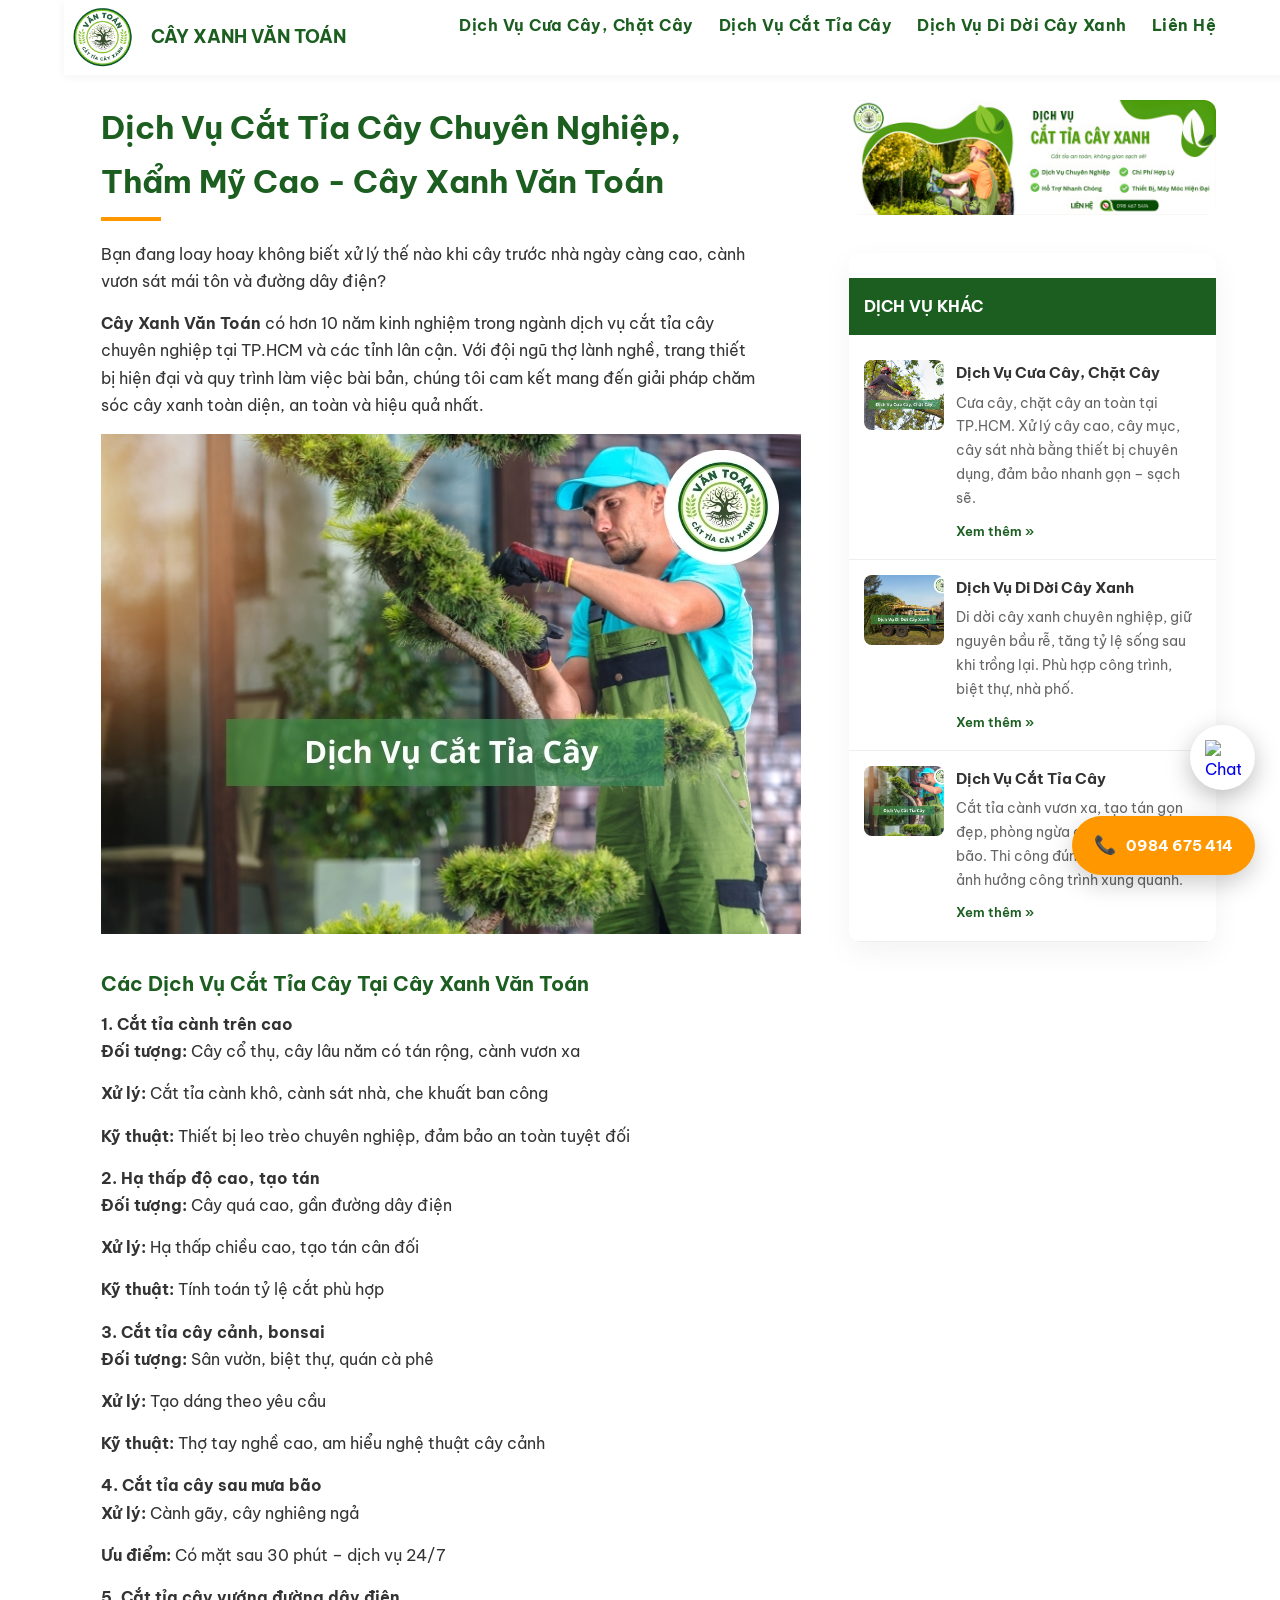
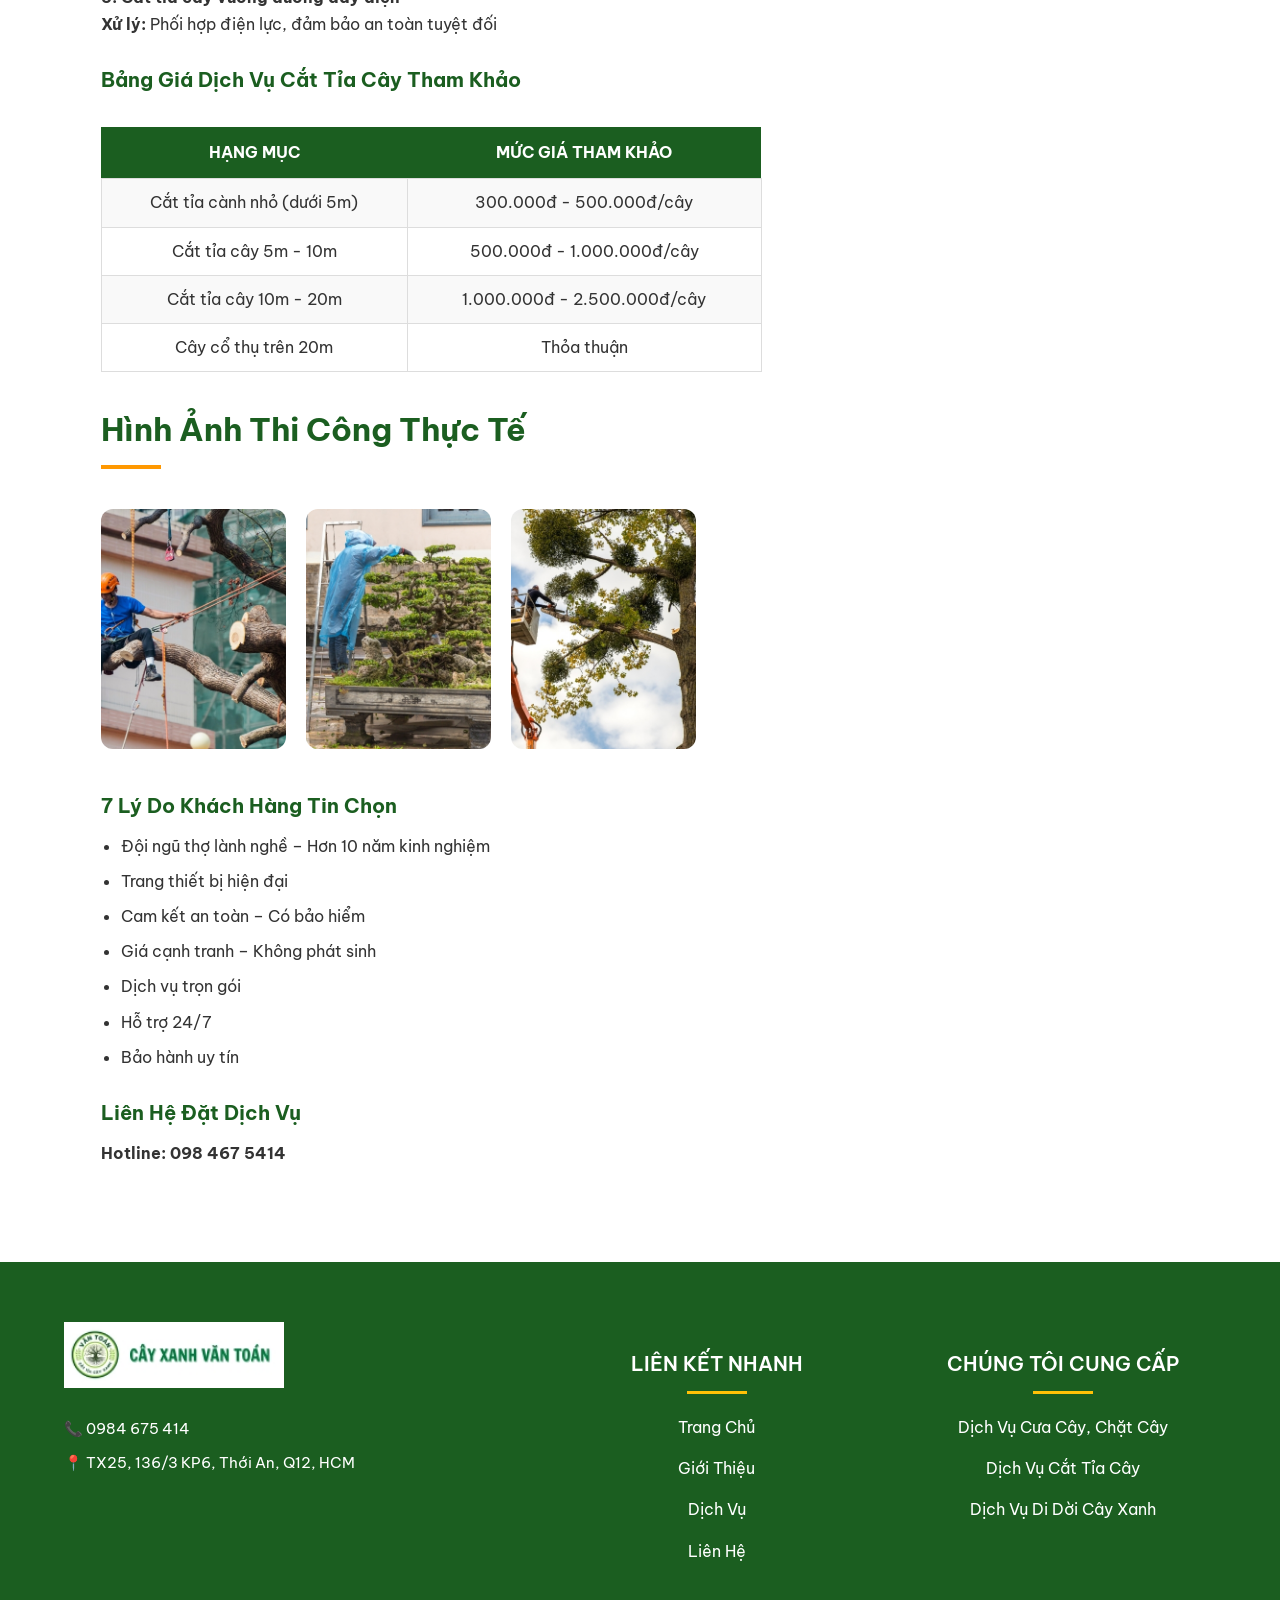
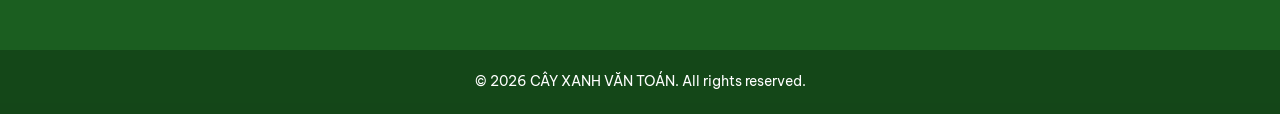
==== commit 10a76627: "design-contact-page" ====
--- a/dich-vu-cat-tia-cay/index.html
+++ b/dich-vu-cat-tia-cay/index.html
@@ -183,7 +183,7 @@
 
     <!-- CỘT 1 -->
     <div class="footer-col footer-left">
-      <img src="../images/logo-cay-xanh-dài.jpg" alt="Cây Xanh Văn Toán" class="footer-logo">
+      <img src="../images/logo-cay-xanh-dai.jpg" alt="Cây Xanh Văn Toán" class="footer-logo">
 
       <div class="footer-info">
         <p>📞 0984 675 414</p>
@@ -205,11 +205,11 @@
     <!-- CỘT 3 -->
     <div class="footer-col">
       <h3>CHÚNG TÔI CUNG CẤP</h3>
-      <ul>
-        <li><a href="#">Dịch Vụ Cưa Cây, Chặt Cây</a></li>
-        <li><a href="#">Dịch Vụ Cắt Tỉa Cây</a></li>
-        <li><a href="#">Dịch Vụ Di Dời Cây</a></li>
-      </ul>
+   <ul>
+    <li><a href="/dich-vu-cua-cay-chat-cay/">Dịch Vụ Cưa Cây, Chặt Cây</a></li>
+    <li><a href="/dich-vu-cat-tia-cay/">Dịch Vụ Cắt Tỉa Cây</a></li>
+    <li><a href="/dich-vu-di-doi-cay-xanh/">Dịch Vụ Di Dời Cây Xanh</a></li>
+  </ul>
     </div>
 
   </div>
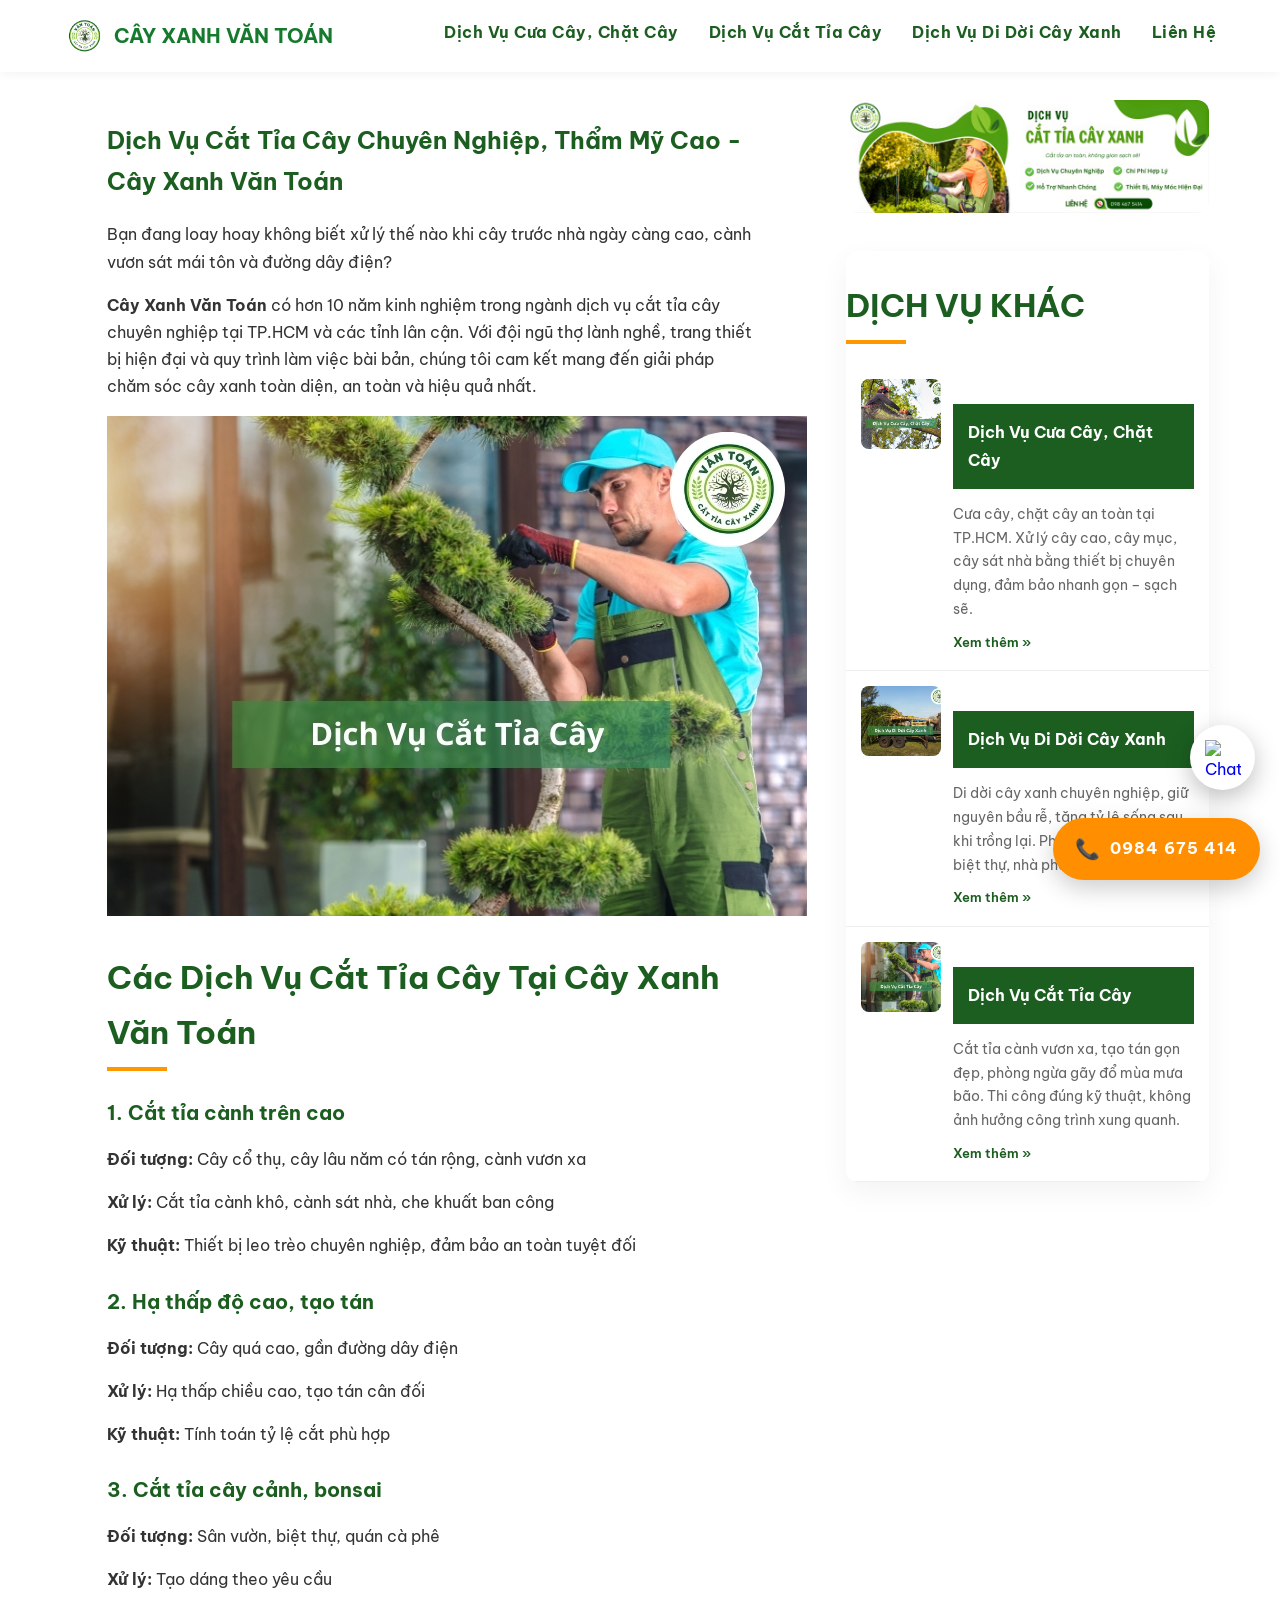
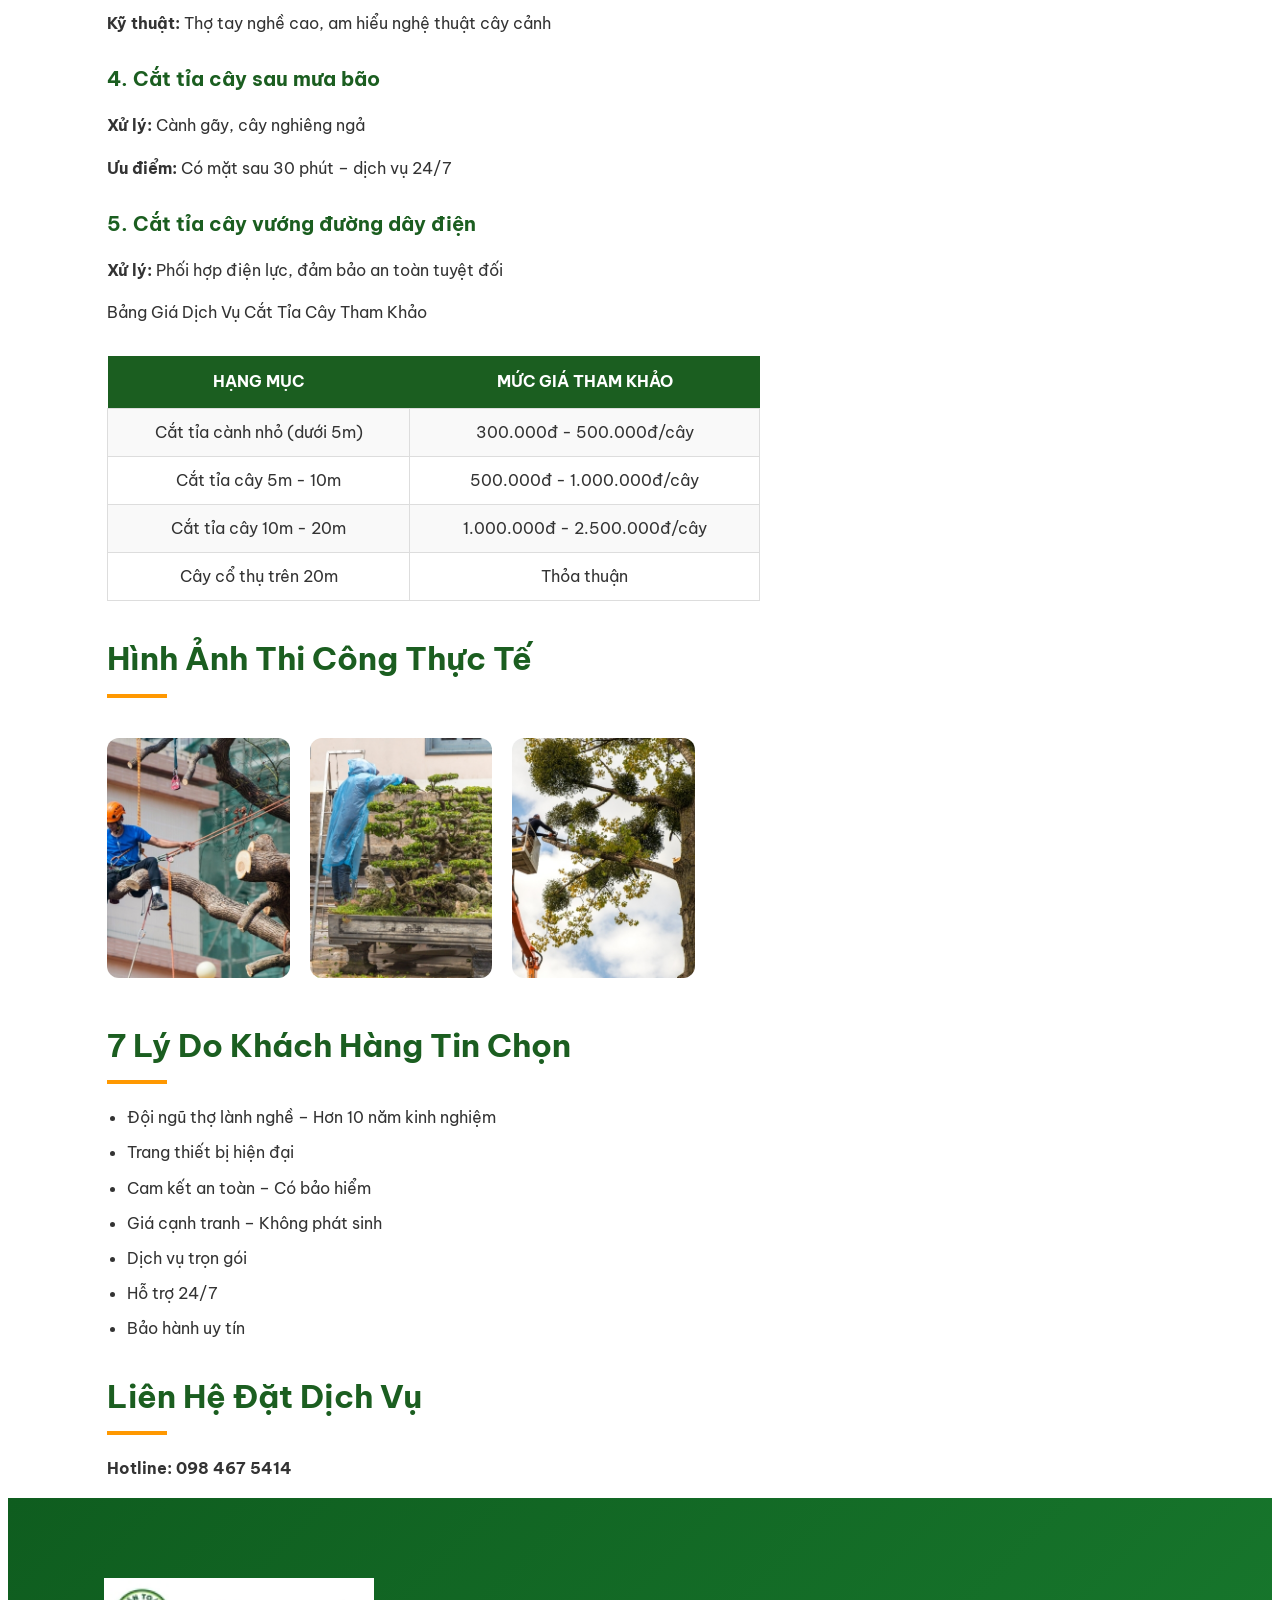
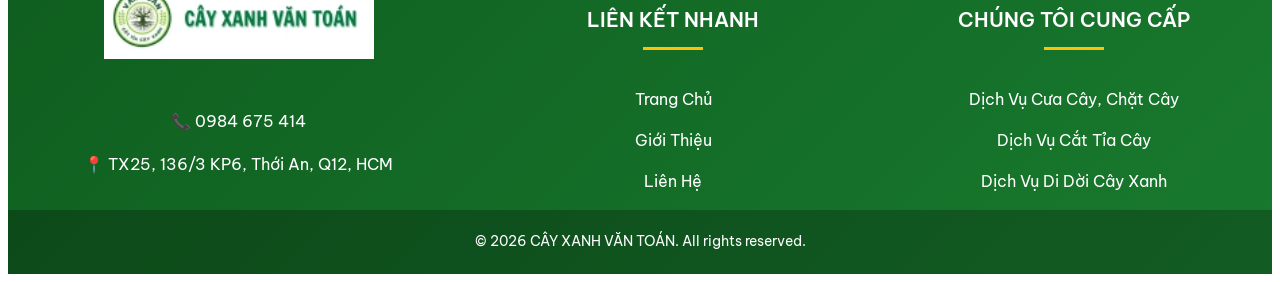
==== commit 93bbc2cb: "Update footer header" ====
--- a/dich-vu-cat-tia-cay/index.html
+++ b/dich-vu-cat-tia-cay/index.html
@@ -4,44 +4,26 @@
   <meta charset="UTF-8">
   <meta name="viewport" content="width=device-width, initial-scale=1.0">
   <title>Dịch Vụ Cưa Cây, Chặt Cây An Toàn – Uy Tín Tại TPHCM</title>
-  <meta name="description" content="Dịch vụ cưa cây, chặt cây chuyên nghiệp tại TP.HCM. An toàn – Uy tín – Trách nhiệm. Khảo sát 24/7, báo giá minh bạch.">
-  <link rel="stylesheet" href="service.css">
+  <meta name="description" content="Dịch vụ cắt tỉa cây chuyên nghiệp tại TP.HCM. An toàn – Uy tín – Trách nhiệm. Khảo sát 24/7, báo giá minh bạch.">
+<meta name="keywords" content="cưa cây, cắt cây, tỉa cây, di dời cây xanh, dịch vụ cây xanh TPHCM">
+<meta name="viewport" content="width=device-width, initial-scale=1.0">
+<link rel="stylesheet" href="service.css">
+    <link rel="stylesheet" href="/css/layout.css">
   <link href="https://fonts.googleapis.com/css2?family=Be+Vietnam+Pro:wght@300;400;500;600;700;800&display=swap" rel="stylesheet">
 </head>
 
 <body>
+   <div id="header-placeholder"></div>
 <section class="service-page">
   <div class="container layout">
 
     <!-- LEFT CONTENT -->
     <div class="main-content">
-        <header class="header">
-  <div class="container nav">
-    <div class="logo">
-  <img src="../images/logo__500_x_500_px__cay_xanh-removebg-preview.png" alt="Cây Xanh Văn Toán">
-  <span>CÂY XANH VĂN TOÁN</span>
-</div>
-
-    <div class="menu-toggle" id="menu-toggle">
-      <span></span>
-      <span></span>
-      <span></span>
-    </div>
-
-    <nav id="navbar">
-      <ul>
-        <li><a href="dich-vu-cua-cay-chat-cay/" class="nav-link">Dịch Vụ Cưa Cây, Chặt Cây</a></li>
-        <li><a href="/dich-vu-cat-tia-cay/" class="nav-link">Dịch Vụ Cắt Tỉa Cây</a></li>
-        <li><a href="/dich-vu-di-doi-cay-xanh/" class="nav-link">Dịch Vụ Di Dời Cây Xanh</a></li>
-        <li><a href="/lien-he/" class="nav-link">Liên Hệ</a></li>
-      </ul>
-    </nav>
-  </div>
-</header>
+    
 
 <div class="container service-content">
 
-      <h2>Dịch Vụ Cắt Tỉa Cây Chuyên Nghiệp, Thẩm Mỹ Cao - Cây Xanh Văn Toán</h2>
+      <h1>Dịch Vụ Cắt Tỉa Cây Chuyên Nghiệp, Thẩm Mỹ Cao - Cây Xanh Văn Toán</h1>
 
       <p>
         Bạn đang loay hoay không biết xử lý thế nào khi cây trước nhà ngày càng cao, 
@@ -56,31 +38,31 @@
 
       <img src="../images/dich-vu-cat-tia-cay-avatar.jpg" alt="Dịch vụ cắt tỉa cây">
 
-      <h3>Các Dịch Vụ Cắt Tỉa Cây Tại Cây Xanh Văn Toán</h3>
-
-      <h4>1. Cắt tỉa cành trên cao</h4>
+      <h2>Các Dịch Vụ Cắt Tỉa Cây Tại Cây Xanh Văn Toán</h2>
+
+      <h3>1. Cắt tỉa cành trên cao</h3>
       <p><strong>Đối tượng:</strong> Cây cổ thụ, cây lâu năm có tán rộng, cành vươn xa</p>
       <p><strong>Xử lý:</strong> Cắt tỉa cành khô, cành sát nhà, che khuất ban công</p>
       <p><strong>Kỹ thuật:</strong> Thiết bị leo trèo chuyên nghiệp, đảm bảo an toàn tuyệt đối</p>
 
-      <h4>2. Hạ thấp độ cao, tạo tán</h4>
+      <h3>2. Hạ thấp độ cao, tạo tán</h3>
       <p><strong>Đối tượng:</strong> Cây quá cao, gần đường dây điện</p>
       <p><strong>Xử lý:</strong> Hạ thấp chiều cao, tạo tán cân đối</p>
       <p><strong>Kỹ thuật:</strong> Tính toán tỷ lệ cắt phù hợp</p>
 
-      <h4>3. Cắt tỉa cây cảnh, bonsai</h4>
+      <h3>3. Cắt tỉa cây cảnh, bonsai</h3>
       <p><strong>Đối tượng:</strong> Sân vườn, biệt thự, quán cà phê</p>
       <p><strong>Xử lý:</strong> Tạo dáng theo yêu cầu</p>
       <p><strong>Kỹ thuật:</strong> Thợ tay nghề cao, am hiểu nghệ thuật cây cảnh</p>
 
-      <h4>4. Cắt tỉa cây sau mưa bão</h4>
+      <h3>4. Cắt tỉa cây sau mưa bão</h3>
       <p><strong>Xử lý:</strong> Cành gãy, cây nghiêng ngả</p>
       <p><strong>Ưu điểm:</strong> Có mặt sau 30 phút – dịch vụ 24/7</p>
 
-      <h4>5. Cắt tỉa cây vướng đường dây điện</h4>
+      <h3>5. Cắt tỉa cây vướng đường dây điện</h3>
       <p><strong>Xử lý:</strong> Phối hợp điện lực, đảm bảo an toàn tuyệt đối</p>
 
-      <h3>Bảng Giá Dịch Vụ Cắt Tỉa Cây Tham Khảo</h3>
+      <h23>Bảng Giá Dịch Vụ Cắt Tỉa Cây Tham Khảo</h2>
 
       <table class="price-table">
         <tr>
@@ -108,12 +90,12 @@
       <!-- GALLERY -->
  <h2>Hình Ảnh Thi Công Thực Tế</h2>
 <section class="service-gallery container">
-  <img src="../images/anh-dich-vu-cat-tia-cay-1.jpg" alt="Cắt tỉa cây 1">
-  <img src="../images/anh-dich-vu-cat-tia-cay-2.jpg" alt="Cắt tỉa cây 2">
-  <img src="../images/anh-dich-vu-cat-tia-cay-3.jpg" alt="Cắt tỉa cây 3">
+  <img src="../images/anh-dich-vu-cat-tia-cay-1.jpg" alt="Cắt tỉa cây Quận 12 TPHCM">
+  <img src="../images/anh-dich-vu-cat-tia-cay-2.jpg" alt="Cắt tỉa cây chuyên nghiệp">
+  <img src="../images/anh-dich-vu-cat-tia-cay-3.jpg" alt="Cắt tỉa cây uy tín">
 </section>
 
-      <h3>7 Lý Do Khách Hàng Tin Chọn</h3>
+      <h2>7 Lý Do Khách Hàng Tin Chọn</h3>
 
       <ul class="why-list">
         <li>Đội ngũ thợ lành nghề – Hơn 10 năm kinh nghiệm</li>
@@ -125,7 +107,7 @@
         <li>Bảo hành uy tín</li>
       </ul>
 
-      <h3>Liên Hệ Đặt Dịch Vụ</h3>
+      <h2>Liên Hệ Đặt Dịch Vụ</h2>
       <p><strong>Hotline: 098 467 5414</strong></p>
 
     </div>
@@ -142,12 +124,12 @@
 
       <!-- Dịch vụ khác -->
       <div class="sidebar-box">
-        <h3>DỊCH VỤ KHÁC</h3>
+        <h2>DỊCH VỤ KHÁC</h2>
 
                 <div class="sidebar-item">
           <img src="../images/dich_vu_cua_cay_chat_cay.jpg" alt="Dịch vụ cưa cây">
           <div>
-            <h4>Dịch Vụ Cưa Cây, Chặt Cây</h4>
+            <h3>Dịch Vụ Cưa Cây, Chặt Cây</h3>
             <p>Cưa cây, chặt cây an toàn tại TP.HCM. Xử lý cây cao, cây mục, cây sát nhà bằng thiết bị chuyên dụng, đảm bảo nhanh gọn – sạch sẽ.</p>
             <a href="#">Xem thêm »</a>
           </div>
@@ -156,7 +138,7 @@
         <div class="sidebar-item">
           <img src="../images/dich_vu_di_doi_cay_xanh.jpg" alt="Dịch vụ di dời cây">
           <div>
-            <h4>Dịch Vụ Di Dời Cây Xanh</h4>
+            <h3>Dịch Vụ Di Dời Cây Xanh</h3>
             <p>Di dời cây xanh chuyên nghiệp, giữ nguyên bầu rễ, tăng tỷ lệ sống sau khi trồng lại. Phù hợp công trình, biệt thự, nhà phố.</p>
             <a href="#">Xem thêm »</a>
           </div>
@@ -165,7 +147,7 @@
         <div class="sidebar-item">
           <img src="../images/dich-vu-cat-tia-cay.jpg" alt="Dịch vụ cắt tỉa cây">
           <div>
-            <h4>Dịch Vụ Cắt Tỉa Cây</h4>
+            <h3>Dịch Vụ Cắt Tỉa Cây</h3>
             <p>Cắt tỉa cành vươn xa, tạo tán gọn đẹp, phòng ngừa gãy đổ mùa mưa bão. Thi công đúng kỹ thuật, không ảnh hưởng công trình xung quanh.</p>
             <a href="#">Xem thêm »</a>
           </div>
@@ -178,74 +160,87 @@
   </div>
 </section>
 
-<footer class="footer">
-  <div class="footer-container">
-
-    <!-- CỘT 1 -->
-    <div class="footer-col footer-left">
-      <img src="../images/logo-cay-xanh-dai.jpg" alt="Cây Xanh Văn Toán" class="footer-logo">
-
-      <div class="footer-info">
-        <p>📞 0984 675 414</p>
-        <p>📍 TX25, 136/3 KP6, Thới An, Q12, HCM</p>
-      </div>
-    </div>
-
-    <!-- CỘT 2 -->
-    <div class="footer-col">
-      <h3>LIÊN KẾT NHANH</h3>
-      <ul>
-        <li><a href="#">Trang Chủ</a></li>
-        <li><a href="#">Giới Thiệu</a></li>
-        <li><a href="#">Dịch Vụ</a></li>
-        <li><a href="#">Liên Hệ</a></li>
-      </ul>
-    </div>
-
-    <!-- CỘT 3 -->
-    <div class="footer-col">
-      <h3>CHÚNG TÔI CUNG CẤP</h3>
-   <ul>
-    <li><a href="/dich-vu-cua-cay-chat-cay/">Dịch Vụ Cưa Cây, Chặt Cây</a></li>
-    <li><a href="/dich-vu-cat-tia-cay/">Dịch Vụ Cắt Tỉa Cây</a></li>
-    <li><a href="/dich-vu-di-doi-cay-xanh/">Dịch Vụ Di Dời Cây Xanh</a></li>
-  </ul>
-    </div>
-
-  </div>
-
-  <div class="footer-bottom">
-    © 2026 CÂY XANH VĂN TOÁN. All rights reserved.
-  </div>
-</footer>
-
-<!-- Floating Contact Buttons -->
-<div class="floating-contact">
-  
-<a href="tel:0984675414" class="float-call">
-  <span class="phone-icon">📞</span>
-  <span class="phone-text">0984 675 414</span>
-</a>
-
-<a href="https://zalo.me/0984675414" target="_blank" class="zalo-circle">
-  <img src="https://upload.wikimedia.org/wikipedia/commons/9/91/Icon_of_Zalo.svg" 
-       alt="Chat Zalo" 
-       class="zalo-icon">
-</a>
-
-</div>
+<div id="footer-placeholder"></div>
+<div id="buttons-placeholder"></div>
+
 <script>
-  const header = document.querySelector(".header");
-  const toggle = document.getElementById("menu-toggle");
-  const nav = document.getElementById("navbar");
-
-  window.addEventListener("scroll", () => {
-    header.classList.toggle("scrolled", window.scrollY > 50);
+  // Hàm nạp Component có Callback để xử lý sau khi nạp xong
+  function loadComponent(id, file, callback) {
+    fetch(file)
+      .then(response => {
+        if (!response.ok) throw new Error("Không tìm thấy file: " + file);
+        return response.text();
+      })
+      .then(data => {
+        document.getElementById(id).innerHTML = data;
+        // Nếu có hàm callback thì chạy nó
+        if (callback) callback();
+      })
+      .catch(error => console.error('Lỗi:', error));
+  }
+
+  // Nạp Header và xử lý Menu Mobile
+  loadComponent('header-placeholder', '/components/header.html', function() {
+    const toggle = document.getElementById("menu-toggle");
+    const nav = document.getElementById("navbar");
+    
+    if (toggle && nav) {
+      toggle.addEventListener("click", function(e) {
+        e.preventDefault(); // Ngăn chặn hành vi mặc định
+        nav.classList.toggle("active"); // Mở/đóng menu
+        toggle.classList.toggle("open"); // Hiệu ứng xoay nút 3 gạch (nếu có)
+      });
+    }
+    
+    // Xử lý hiệu ứng đổi màu Header khi cuộn trang
+    window.addEventListener("scroll", () => {
+      const headerElement = document.querySelector(".header");
+      if(headerElement) {
+        headerElement.classList.toggle("scrolled", window.scrollY > 50);
+      }
+    });
   });
 
-  toggle.addEventListener("click", () => {
-    nav.classList.toggle("active");
-  });
+  // Nạp các thành phần khác
+  loadComponent('footer-placeholder', '/components/footer.html');
+  loadComponent('buttons-placeholder', '/components/contact-buttons.html');
+</script>
+
+<script type="application/ld+json">
+{
+ "@context": "https://schema.org",
+ "@type": "LocalBusiness",
+ "name": "Cây Xanh Văn Toán",
+ "image": "https://cattiacayxanhvantoan.com/images/banner-cay-xanh-1.jpg",
+ "telephone": "0938222585",
+ "address": {
+   "@type": "PostalAddress",
+   "addressLocality": "TPHCM",
+   "addressCountry": "VN"
+ },
+ "priceRange": "$$"
+}
+</script>
+<script type="application/ld+json">
+{
+ "@context": "https://schema.org",
+ "@type": "FAQPage",
+ "mainEntity": [{
+   "@type": "Question",
+   "name": "Dịch vụ cưa cây chặt cây giá bao nhiêu?",
+   "acceptedAnswer": {
+     "@type": "Answer",
+     "text": "Chi phí chặt cây cưa cây phụ thuộc vào kích thước cây, vị trí và độ khó thi công."
+   }
+ },{
+   "@type": "Question",
+   "name": "Cưa cây gần nhà có nguy hiểm không?",
+   "acceptedAnswer": {
+     "@type": "Answer",
+     "text": "ội ngũ Cây Xanh Văn Toán sử dụng kỹ thuật hạ cây từng đoạn nên đảm bảo an toàn tuyệt đối."
+   }
+ }]
+}
 </script>
 </body>
 </html>
--- a/dich-vu-cat-tia-cay/service.css
+++ b/dich-vu-cat-tia-cay/service.css
@@ -1,9 +1,3 @@
-/* ===== RESET ===== */
-* {
-  margin: 0;
-  padding: 0;
-  box-sizing: border-box;
-}
 
 body {
   font-family: 'Be Vietnam Pro', sans-serif;
@@ -30,55 +24,7 @@
   --accent: #ff9800;
 }
 
-/* ===== HEADER ===== */
-.header {
-  position: fixed;
-  top: 0;
-  width: 100%;
-  height: 75px;
-  background: #fff;
-  display: flex;
-  align-items: center;
-  z-index: 999;
-  box-shadow: 0 2px 10px rgba(0,0,0,0.05);
-}
-
-.nav {
-  display: flex;
-  align-items: center; /* Căn giữa chữ so với chiều cao của dòng */
-  justify-content: space-between;
-  align-items: center;
-  height: 100%; 
-  width: 90%;
-  max-width: 1200px;
-  margin: 0;
-  padding: 0;
-}
-
-.logo {
-  display: flex;
-  align-items: center;
-  gap: 10px;
-  font-weight: 700;
-  color: var(--primary);
-}
-
-nav ul {
-  display: flex;
-  gap: 25px;
-  list-style: none;
-}
-
-nav a {
-  text-decoration: none;
-  color: var(--primary);
-  font-weight: 600;
-  transition: 0.3s;
-}
-
-nav a:hover {
-  color: var(--accent);
-}
+
 
 /* ===== OFFSET FIX HEADER ===== */
 .service-page {
@@ -108,6 +54,9 @@
   margin: 25px 0 10px;
 }
 
+h1 {
+  color: var(--primary);
+}
 p {
   margin-bottom: 15px;
   font-size: 16px;
@@ -282,402 +231,278 @@
   }
 }
 
-/* ===== FOOTER ===== */
-
-.footer {
-  background: #1b5e20;
-  color: #fff;
-  padding: 60px 0 0;
-  margin-top: 80px;
-}
-
-.footer-container {
-  width: 90%;
-  max-width: 1200px;
-  margin: auto;
-  display: grid;
-  grid-template-columns: 1.5fr 1fr 1fr;
-  gap: 40px;
-}
-
-.footer-logo {
-  width: 220px;
-  margin-bottom: 20px;
-}
-
-.footer-info p {
-  margin-bottom: 8px;
-  font-size: 15px;
-}
-
-.footer-col h3 {
-  font-size: 20px;
-  font-weight: 600;
-  margin-bottom: 20px;
-  position: relative;
-  display: inline-block;
-  color: #fff;
-}
-
-.footer-col h3::after {
-  content: "";
-  display: block;
-  width: 60px;
-  height: 3px;
-  background: #ffc107;
-  margin: 10px auto 0; /* CĂN GIỮA THANH VÀNG */
-}
-
-/* List */
-.footer-col ul {
-  list-style: none;
-  padding: 0;
-}
-
-.footer-col ul li {
-  margin-bottom: 14px;
-}
-
-.footer-col ul li a {
-  color: #ffffff;
-  text-decoration: none;
-  transition: 0.3s;
-}
-
-.footer-col ul li a:hover {
-  color: #ffc107;
-  padding-left: 6px;
-}
-
-/* Bottom */
-.footer-bottom {
-  margin-top: 70px;
-  padding: 20px;
-  text-align: center;
-  background: rgba(0,0,0,0.25);
-  font-size: 14px;
-}
-
-.footer-container .footer-col:nth-child(2),
-.footer-container .footer-col:nth-child(3) {
-  text-align: center;
-}
+/* ===== MOBILE OPTIMIZATION ===== */
 
 @media (max-width: 768px) {
-  .footer-container {
-    grid-template-columns: 1fr;
-    text-align: center;
-    gap: 40px;
-  }
-
-  .footer-logo {
-    margin: 0 auto 20px;
-  }
-
-  .footer-col h3::after {
-    margin: 10px auto 0;
-  }
-}
-
-/* ===== FLOATING CONTACT ===== */
-
-.floating-contact {
-  position: fixed;
-  bottom: 25px;
-  right: 25px;
-  display: flex;
-  flex-direction: column;
-  gap: 15px;
-  z-index: 999;
-}
-
-/* NÚT GỌI */
-.float-call {
-  display: flex;
-  align-items: center;
-  gap: 10px;
-  background: #ff9800;
-  color: #fff;
-  padding: 14px 22px;
-  border-radius: 50px;
-  font-weight: 700;
-  text-decoration: none;
-  box-shadow: 0 8px 25px rgba(0,0,0,0.2);
-  transition: 0.3s;
-}
-
-.float-call:hover {
-  background: #e65100;
-  transform: translateY(-3px);
-}
-
-.phone-icon {
-  font-size: 18px;
-}
-
-.phone-text {
-  font-size: 15px;
-}
-
-/* ===== NÚT ZALO CHUYÊN NGHIỆP ===== */
-
-.zalo-circle {
-  position: fixed;
-  bottom: 110px; /* nằm trên nút gọi */
-  right: 25px;
-  width: 65px;
-  height: 65px;
-  background: #ffffff;
-  border-radius: 50%;
-  display: flex;
-  align-items: center;
-  justify-content: center;
-  box-shadow: 0 8px 25px rgba(0,0,0,0.25);
-  z-index: 998;
-  transition: 0.3s;
-}
-
-.zalo-circle:hover {
-  transform: translateY(-3px);
-}
-
-/* Icon */
-.zalo-icon {
-  width: 36px;
-  height: 36px;
-}
-
-/* ===== Responsive cho mobile ===== */
-@media (max-width: 768px) {
-
-  .call-wrapper {
-    bottom: 20px;
-    right: 15px;
-    padding: 6px 6px 6px 15px;
-  }
-
-  .call-number {
-    font-size: 16px;
-  }
-
-  .call-icon-circle {
-    width: 50px;
-    height: 50px;
-  }
-
-  .call-icon {
-    font-size: 22px;
-  }
-
-  .zalo-circle {
-    bottom: 90px;
-    right: 15px;
-    width: 55px;
-    height: 55px;
-  }
-
-  .zalo-icon {
-    width: 30px;
-    height: 30px;
-  }
-}
-
-
-@media (max-width: 992px) {
-  .footer-container {
-    grid-template-columns: 1fr;
-    text-align: center;
-  }
-
-  .footer-logo {
-    margin: auto;
-  }
-
-  .float-call {
-    padding: 12px 18px;
-    font-size: 14px;
-  }
-
-  .zalo-circle {
-    width: 55px;
-    height: 55px;
-  }
-
-  .zalo-icon {
-    width: 28px;
-    height: 28px;
-  }
-}
-
-/* ===== HIỆU ỨNG CHÓE CHÓE LIÊN TỤC ===== */
-
-@keyframes pulseGlow {
-  0% {
-    transform: scale(1);
-    box-shadow: 0 0 0 0 rgba(255, 143, 0, 0.7);
-  }
-  50% {
-    transform: scale(1.08);
-    box-shadow: 0 0 25px 10px rgba(255, 143, 0, 0.4);
-  }
-  100% {
-    transform: scale(1);
-    box-shadow: 0 0 0 0 rgba(255, 143, 0, 0);
-  }
-}
-
-/* Chỉ áp dụng cho nút GỌI */
-.float-call {
-  animation: pulseGlow 1.5s infinite;
-}
-
-/* Rung icon */
-@keyframes ring {
-  0% { transform: rotate(0); }
-  20% { transform: rotate(-18deg); }
-  40% { transform: rotate(18deg); }
-  60% { transform: rotate(-10deg); }
-  80% { transform: rotate(10deg); }
-  100% { transform: rotate(0); }
-}
-
-/* Sóng lan theo màu xanh */
-@keyframes pulseCircle {
-  0% {
-    box-shadow: 0 0 0 0 rgba(46, 125, 50, 0.6);
-  }
-  70% {
-    box-shadow: 0 0 0 20px rgba(46, 125, 50, 0);
-  }
-  100% {
-    box-shadow: 0 0 0 0 rgba(46, 125, 50, 0);
-  }
-}
-
-
-nav ul li a {
-  position: relative;
-  color: #1b5e20;
-  text-decoration: none;
-  font-weight: 700;   /* in đậm hơn */
-  letter-spacing: 0.5px;  /* nhìn chuyên nghiệp hơn */
-  transition: color 0.3s ease;
-}
-
-/* Hover underline animation */
-nav ul li a::after {
-  content: "";
-  position: absolute;
-  width: 0%;
-  height: 2px;
-  left: 50%;
-  bottom: -5px;
-  background: #ff9800;
-  transition: all 0.3s ease;
-}
-
-nav ul li a:hover::after {
-  width: 100%;
-  left: 0;
-}
-
-nav ul li a:hover {
-  color: #ffcc80;
-}
-
-/* ===== MOBILE MENU ===== */
-
-.menu-toggle {
-  display: none;
-  flex-direction: column;
-  gap: 5px;
-  cursor: pointer;
-}
-
-.menu-toggle span {
-  width: 25px;
-  height: 3px;
-  background: #1b5e20;
-  transition: 0.3s;
-}
-
-@media (max-width: 768px) {
-
-  nav {
-    position: absolute;
-    top: 72px;
-    right: 0;
-    background: #1b5e20;   /* giữ màu xanh brand */
-    width: 100%;
-    height: 0;
-    overflow: hidden;
-    transition: 0.3s ease;
-    z-index: 1000;
-  }
-
-  nav.active {
-    height: auto;
-    padding-bottom: 20px;
-  }
-
-  nav ul {
-    flex-direction: column;
-    padding: 20px;
-    gap: 15px;
-  }
-
-  nav ul li a {
-    color: #ffffff;   /* chữ trắng để nổi trên nền xanh */
-    display: block;
-    padding: 10px 0;
-  }
-
-}
-
-
-.menu-toggle {
-  display: none;
-  flex-direction: column;
-  gap: 5px;
-  cursor: pointer;
-  z-index: 1100;   /* để nổi lên trên nav */
-}
-
-.menu-toggle span {
-  width: 25px;
-  height: 3px;
-  background: #1b5e20;
-}
-
-@media (max-width: 768px) {
-  .menu-toggle {
-    display: flex;
-  }
-}
-
-
-.logo {
-  display: flex;
-  align-items: center;
-  gap: 12px;
-  font-weight: 700;
-  font-size: 18px;
-  color: #1b5e20;
-}
-
-.logo img {
-  height: 75px;     /* chỉnh nhỏ/lớn tại đây */
-  width: auto;
-  display: block;
-}
-
-@media (max-width: 768px) {
-  .logo span {
-    font-size: 14px;
-  }
-
-  .logo img {
-    height: 35px;
-  }
-}
-
+
+/* reset layout */
+*{
+box-sizing:border-box;
+}
+
+body{
+overflow-x:hidden;
+}
+
+/* container */
+.service-container{
+width:100%;
+max-width:100%;
+padding:0 16px;
+margin:0 auto;
+}
+
+/* section spacing */
+section{
+margin-bottom:32px;
+}
+
+/* ===== HERO / HEADER TEXT ===== */
+
+.service-hero{
+padding:30px 16px;
+text-align:center;
+}
+
+.service-hero h1{
+font-size:24px;
+line-height:1.4;
+margin-bottom:16px;
+}
+
+.service-hero p{
+font-size:16px;
+line-height:1.7;
+}
+
+/* ===== CONTENT ===== */
+
+.service-content{
+padding:0;
+}
+
+.service-content h2{
+font-size:22px;
+margin-bottom:16px;
+line-height:1.4;
+}
+
+.service-content p{
+font-size:16px;
+line-height:1.7;
+margin-bottom:16px;
+}
+
+/* list */
+.service-content ul{
+padding-left:18px;
+}
+
+.service-content li{
+margin-bottom:8px;
+font-size:16px;
+}
+
+/* ===== IMAGE ===== */
+
+.service-content img{
+max-width:100%;
+height:auto;
+display:block;
+margin:16px auto;
+border-radius:6px;
+}
+
+/* ===== PROCESS STEPS ===== */
+
+.process-steps{
+display:flex;
+flex-direction:column;
+gap:16px;
+}
+
+.process-step{
+padding:16px;
+border-radius:8px;
+background:#f7f7f7;
+}
+
+.process-step h3{
+font-size:18px;
+margin-bottom:8px;
+}
+
+.process-step p{
+font-size:15px;
+}
+
+/* ===== PRICE TABLE ===== */
+
+.table-wrapper{
+overflow-x:auto;
+margin-top:20px;
+}
+
+.price-table{
+width:100%;
+min-width:520px;
+border-collapse:collapse;
+font-size:14px;
+}
+
+.price-table th{
+background:#1c5e2e;
+color:white;
+padding:12px;
+text-align:left;
+}
+
+.price-table td{
+padding:10px;
+border-bottom:1px solid #ddd;
+}
+
+/* ===== CTA ===== */
+
+.service-cta{
+padding:24px 16px;
+text-align:center;
+background:#f5f5f5;
+border-radius:8px;
+}
+
+.service-cta h2{
+font-size:20px;
+margin-bottom:12px;
+}
+
+.service-cta p{
+font-size:16px;
+margin-bottom:16px;
+}
+
+/* button */
+.cta-button{
+display:inline-block;
+padding:12px 20px;
+background:#ff8a00;
+color:#fff;
+font-weight:600;
+border-radius:30px;
+text-decoration:none;
+}
+
+}
+
+/* ========================= */
+/* MOBILE FIX SERVICE PAGE */
+/* ========================= */
+
+@media (max-width:768px){
+
+/* tránh tràn ngang */
+html,body{
+overflow-x:hidden;
+max-width:100%;
+}
+
+/* container */
+.container{
+width:100%;
+max-width:100%;
+padding-left:16px;
+padding-right:16px;
+margin-left:auto;
+margin-right:auto;
+}
+
+/* layout 2 cột -> 1 cột */
+.layout{
+display:flex;
+flex-direction:column;
+gap:30px;
+}
+
+/* main content */
+.main-content{
+width:100%;
+max-width:100%;
+}
+
+/* sidebar */
+.sidebar{
+width:100%;
+max-width:100%;
+}
+
+/* text */
+h1{
+font-size:24px;
+line-height:1.4;
+margin-bottom:16px;
+}
+
+h2{
+font-size:22px;
+line-height:1.4;
+margin-top:24px;
+}
+
+h3{
+font-size:18px;
+}
+
+p{
+font-size:16px;
+line-height:1.7;
+}
+
+/* list */
+ul{
+padding-left:18px;
+}
+
+/* image fix */
+img{
+max-width:100%;
+height:auto;
+display:block;
+margin:18px auto;
+border-radius:6px;
+}
+
+/* sidebar item */
+.sidebar-item{
+display:flex;
+gap:10px;
+align-items:flex-start;
+}
+
+.sidebar-item img{
+width:70px;
+height:60px;
+object-fit:cover;
+}
+
+/* sidebar banner */
+.sidebar-banner img{
+width:100%;
+}
+
+/* table mobile */
+table{
+display:block;
+overflow-x:auto;
+width:100%;
+}
+
+th,td{
+white-space:nowrap;
+}
+
+/* tránh text tràn */
+p,li{
+word-break:break-word;
+}
+
+}
--- a/css/layout.css
+++ b/css/layout.css
@@ -0,0 +1,609 @@
+
+.header {
+  position: fixed;
+  top: 0;
+  left: 0;
+  width: 100%;
+  height: 72px; /* chỉnh ở đây */
+  background: #fff;
+  display: flex;
+  align-items: center;
+  z-index: 999;
+  box-shadow: 0 2px 10px rgba(0,0,0,0.05);
+}
+
+
+.header.scrolled {
+  box-shadow: 0 8px 25px rgba(0,0,0,0.08);
+}
+
+.logo{
+color:#fff;
+font-weight:bold;
+font-size:20px;
+}
+
+nav ul{
+display:flex;
+list-style:none;
+gap:30px;
+}
+
+nav a{
+color:#1b5e20;
+text-decoration:none;
+font-weight:500;
+}
+
+nav ul li a {
+  color: #1b5e20;  /* xanh lá đậm */
+  font-weight: 700;
+}
+nav ul li a:hover {
+  color: #2e7d32;
+}
+
+.logo {
+  color: #1b5e20;
+}
+
+
+footer{
+background:#1b5e20;
+color:#fff;
+padding:20px 0;
+text-align:center;
+}
+
+/* ===== HEADER PROFESSIONAL ===== */
+
+nav ul {
+  display: flex;
+  list-style: none;
+  gap: 30px;
+}
+
+nav ul li a {
+  position: relative;
+  color: #1b5e20;
+  text-decoration: none;
+  font-weight: 700;   /* in đậm hơn */
+  letter-spacing: 0.5px;  /* nhìn chuyên nghiệp hơn */
+  transition: color 0.3s ease;
+}
+
+/* Hover underline animation */
+nav ul li a::after {
+  content: "";
+  position: absolute;
+  width: 0%;
+  height: 2px;
+  left: 50%;
+  bottom: -5px;
+  background: #ff9800;
+  transition: all 0.3s ease;
+}
+
+nav ul li a:hover::after {
+  width: 100%;
+  left: 0;
+}
+
+nav ul li a:hover {
+  color: #ffcc80;
+}
+
+/* ===== MOBILE MENU ===== */
+
+.menu-toggle {
+  display: none;
+  flex-direction: column;
+  gap: 5px;
+  cursor: pointer;
+}
+
+.menu-toggle span {
+  width: 25px;
+  height: 3px;
+  background: #1b5e20;
+  transition: 0.3s;
+}
+
+@media (max-width: 768px) {
+
+  nav {
+    position: absolute;
+    top: 72px;
+    right: 0;
+    background: #1b5e20;   /* giữ màu xanh brand */
+    width: 100%;
+    height: 0;
+    overflow: hidden;
+    transition: 0.3s ease;
+    z-index: 1000;
+  }
+
+  nav.active {
+    height: auto;
+    padding-bottom: 20px;
+  }
+
+  nav ul {
+    flex-direction: column;
+    padding: 20px;
+    gap: 15px;
+  }
+
+  nav ul li a {
+    color: #ffffff;   /* chữ trắng để nổi trên nền xanh */
+    display: block;
+    padding: 10px 0;
+  }
+
+}
+
+
+.menu-toggle {
+  display: none;
+  flex-direction: column;
+  gap: 5px;
+  cursor: pointer;
+  z-index: 1100;   /* để nổi lên trên nav */
+}
+
+.menu-toggle span {
+  width: 25px;
+  height: 3px;
+  background: #1b5e20;
+}
+
+@media (max-width: 768px) {
+  .menu-toggle {
+    display: flex;
+  }
+}
+
+
+
+/* Floating Contact Buttons */
+
+.floating-contact {
+  position: fixed;
+  bottom: 20px;
+  right: 20px;
+  display: flex;
+  flex-direction: column;
+  gap: 15px;
+  z-index: 999;
+}
+
+/* ===== NÚT GỌI ICON + SĐT ===== */
+
+.float-call {
+  display: flex;
+  align-items: center;
+  gap: 10px;
+  background: #FF8F00;
+  color: #fff;
+  padding: 14px 22px;
+  border-radius: 50px;
+  font-weight: 700;
+  text-decoration: none;
+  box-shadow: 0 8px 25px rgba(0,0,0,0.2);
+  animation: pulseGlow 1.5s infinite;
+  transition: 0.3s;
+}
+
+.float-call:hover {
+  background: #e65100;
+  transform: translateY(-3px);
+}
+
+.phone-icon {
+  font-size: 20px;
+}
+
+.phone-text {
+  font-size: 16px;
+  letter-spacing: 1px;
+}
+
+/* Nút Zalo */
+.float-zalo {
+  background: #1B5E20;
+  color: #fff;
+  padding: 14px 22px;
+  border-radius: 50px;
+  font-weight: 700;
+  text-decoration: none;
+  box-shadow: 0 5px 20px rgba(0,0,0,0.2);
+  transition: 0.3s;
+}
+
+.float-zalo:hover {
+  background: #0d3c13;
+  transform: translateY(-3px);
+}
+
+/* Mobile tối ưu */
+@media (max-width: 768px) {
+  .float-call,
+  .float-zalo {
+    padding: 12px 18px;
+    font-size: 14px;
+  }
+}
+
+/* ===== HIỆU ỨNG CHÓE CHÓE LIÊN TỤC ===== */
+
+@keyframes pulseGlow {
+  0% {
+    transform: scale(1);
+    box-shadow: 0 0 0 0 rgba(255, 143, 0, 0.7);
+  }
+  50% {
+    transform: scale(1.08);
+    box-shadow: 0 0 25px 10px rgba(255, 143, 0, 0.4);
+  }
+  100% {
+    transform: scale(1);
+    box-shadow: 0 0 0 0 rgba(255, 143, 0, 0);
+  }
+}
+
+/* Chỉ áp dụng cho nút GỌI */
+.float-call {
+  animation: pulseGlow 1.5s infinite;
+}
+
+
+
+/* ===== NÚT GỌI PHỐI MÀU THEO BRAND XANH LÁ ===== */
+
+.call-wrapper {
+  position: fixed;
+  bottom: 25px;
+  right: 25px;
+  display: flex;
+  align-items: center;
+  background: #ffffff;
+  border-radius: 50px;
+  padding: 8px 8px 8px 20px;
+  text-decoration: none;
+  box-shadow: 0 8px 25px rgba(0,0,0,0.25);
+  z-index: 999;
+  transition: 0.3s;
+}
+
+.call-wrapper:hover {
+  transform: translateY(-3px);
+}
+
+/* Số điện thoại */
+.call-number {
+  font-size: 20px;
+  font-weight: 700;
+  color: #d32f2f;
+  letter-spacing: 1px;
+}
+
+/* Vòng tròn icon */
+.call-icon-circle {
+  width: 60px;
+  height: 60px;
+  background: #2e7d32;
+  border-radius: 50%;
+  display: flex;
+  align-items: center;
+  justify-content: center;
+  margin-left: 15px;
+  position: relative;
+  animation: pulseCircle 1.8s infinite;
+  transition: 0.3s;
+}
+
+.call-icon-circle:hover {
+  background: #1b5e20;
+}
+
+/* Icon */
+.call-icon {
+  font-size: 26px;
+  color: #ffffff;
+  animation: ring 1s infinite;
+}
+
+/* Rung icon */
+@keyframes ring {
+  0% { transform: rotate(0); }
+  20% { transform: rotate(-18deg); }
+  40% { transform: rotate(18deg); }
+  60% { transform: rotate(-10deg); }
+  80% { transform: rotate(10deg); }
+  100% { transform: rotate(0); }
+}
+
+/* Sóng lan theo màu xanh */
+@keyframes pulseCircle {
+  0% {
+    box-shadow: 0 0 0 0 rgba(46, 125, 50, 0.6);
+  }
+  70% {
+    box-shadow: 0 0 0 20px rgba(46, 125, 50, 0);
+  }
+  100% {
+    box-shadow: 0 0 0 0 rgba(46, 125, 50, 0);
+  }
+}
+
+
+/* ===== NÚT ZALO CHUYÊN NGHIỆP ===== */
+
+.zalo-circle {
+  position: fixed;
+  bottom: 110px; /* nằm trên nút gọi */
+  right: 25px;
+  width: 65px;
+  height: 65px;
+  background: #ffffff;
+  border-radius: 50%;
+  display: flex;
+  align-items: center;
+  justify-content: center;
+  box-shadow: 0 8px 25px rgba(0,0,0,0.25);
+  z-index: 998;
+  transition: 0.3s;
+}
+
+.zalo-circle:hover {
+  transform: translateY(-3px);
+}
+
+/* Icon */
+.zalo-icon {
+  width: 36px;
+  height: 36px;
+}
+
+
+/* LOGO */
+.nav {
+  display: flex;
+  justify-content: space-between;
+  align-items: center;
+}
+
+.logo {
+  display: flex;
+  align-items: center;
+  gap: 12px;
+  font-weight: 700;
+  font-size: 18px;
+  color: #1b5e20;
+}
+
+.logo img {
+  height: 75px;     /* chỉnh nhỏ/lớn tại đây */
+  width: auto;
+  display: block;
+}
+
+@media (max-width: 768px) {
+  .logo span {
+    font-size: 14px;
+  }
+
+  .logo img {
+    height: 35px;
+  }
+}
+
+
+
+
+@media (max-width:768px){
+
+  .nav-menu {
+    background: #ffffff;
+    position: absolute;
+    top: 70px;
+    left: 0;
+    width: 100%;
+    padding: 20px 0;
+  }
+
+}
+
+/* ===== FOOTER REDESIGN ===== */
+
+.footer {
+  background: linear-gradient(135deg, #0f5d1f, #187a2e);
+  color: #ffffff;
+  padding: 80px 0 0 0;
+}
+
+.footer-container {
+  max-width: 1200px;
+  margin: auto;
+  display: grid;
+  grid-template-columns: 1.2fr 1fr 1fr;
+  gap: 70px;
+  align-items: flex-start;
+}
+
+/* Logo */
+.footer-logo {
+  width: 270px;
+  margin-bottom: 25px;
+}
+
+/* Thông tin */
+.footer-info p {
+  margin-bottom: 12px;
+  font-size: 16px;
+}
+
+.footer-col {
+  text-align: center; /* Căn giữa nội dung 2 cột */
+}
+
+.footer-col h3 {
+  font-size: 20px;
+  font-weight: 600;
+  margin-bottom: 20px;
+  position: relative;
+  display: inline-block;
+}
+
+.footer-col h3::after {
+  content: "";
+  display: block;
+  width: 60px;
+  height: 3px;
+  background: #ffc107;
+  margin: 10px auto 0; /* CĂN GIỮA THANH VÀNG */
+}
+
+/* List */
+.footer-col ul {
+  list-style: none;
+  padding: 0;
+}
+
+.footer-col ul li {
+  margin-bottom: 14px;
+}
+
+.footer-col ul li a {
+  color: #ffffff;
+  text-decoration: none;
+  transition: 0.3s;
+}
+
+.footer-col ul li a:hover {
+  color: #ffc107;
+  padding-left: 6px;
+}
+
+/* Bottom */
+.footer-bottom {
+  margin-top: 70px;
+  padding: 20px;
+  text-align: center;
+  background: rgba(0,0,0,0.25);
+  font-size: 14px;
+  width: 100%;
+  display: block;
+  clear: both;
+}
+
+.footer-container .footer-col:nth-child(2),
+.footer-container .footer-col:nth-child(3) {
+  text-align: center;
+}
+
+@media (max-width: 768px) {
+  .footer-container {
+    grid-template-columns: 1fr;
+    text-align: center;
+    gap: 40px;
+  }
+
+  .footer-logo {
+    margin: 0 auto 20px;
+  }
+
+  .footer-col h3::after {
+    margin: 10px auto 0;
+  }
+}
+
+
+
+.logo-link {
+  display: flex;
+  align-items: center;
+  gap: 10px;
+  text-decoration: none;
+}
+
+.logo-link img {
+  height: 60px; /* chỉnh nếu cần */
+}
+
+.logo-link span {
+  font-size: 20px;
+  font-weight: 700;
+  color: #157a2e;
+}
+
+.logo-link:hover span {
+  color: #0f5d1f;
+}
+
+
+  
+
+  /* 3. QUAN TRỌNG: Chỉnh footer-bottom tràn 2 bên */
+.footer-bottom {
+  width: 100%; /* Tràn hết chiều rộng màn hình */
+  margin:0;
+  padding: 20px 0;
+  text-align: center;
+  background: rgba(0, 0, 0, 0.25); /* Màu tối hơn so với nền footer */
+  font-size: 14px;
+  display: block;
+  clear: both;
+}
+
+/* ===== RESPONSIVE CHO MOBILE (Dưới 768px) ===== */
+@media (max-width: 768px) {
+  .footer {
+    padding-top: 40px; /* Giảm padding trên của footer */
+  }
+
+  .footer-container {
+    grid-template-columns: 1fr; /* Chuyển thành 1 cột */
+    text-align: center;
+    gap: 30px;
+  }
+
+  .footer-bottom {
+    margin-top: 30px; /* Khoảng cách hẹp lại cho cân đối */
+    font-size: 13px; /* Chữ nhỏ lại một chút để tránh rớt hàng quá nhiều */
+    padding: 15px 10px;
+  }
+}
+
+.footer h3{
+  color: #ffffff;
+}
+
+.container.nav{
+  display:flex;
+  align-items:center;
+  justify-content:space-between;
+}
+
+
+
+
+/* Logo header */
+.logo img{
+  height:40px;
+  width:auto;
+  object-fit:contain;
+}
+
+/* Mobile */
+@media (max-width:768px){
+
+.logo img{
+  height:32px;
+}
+
+.logo-link span{
+  font-size:14px;
+}
+
+}
